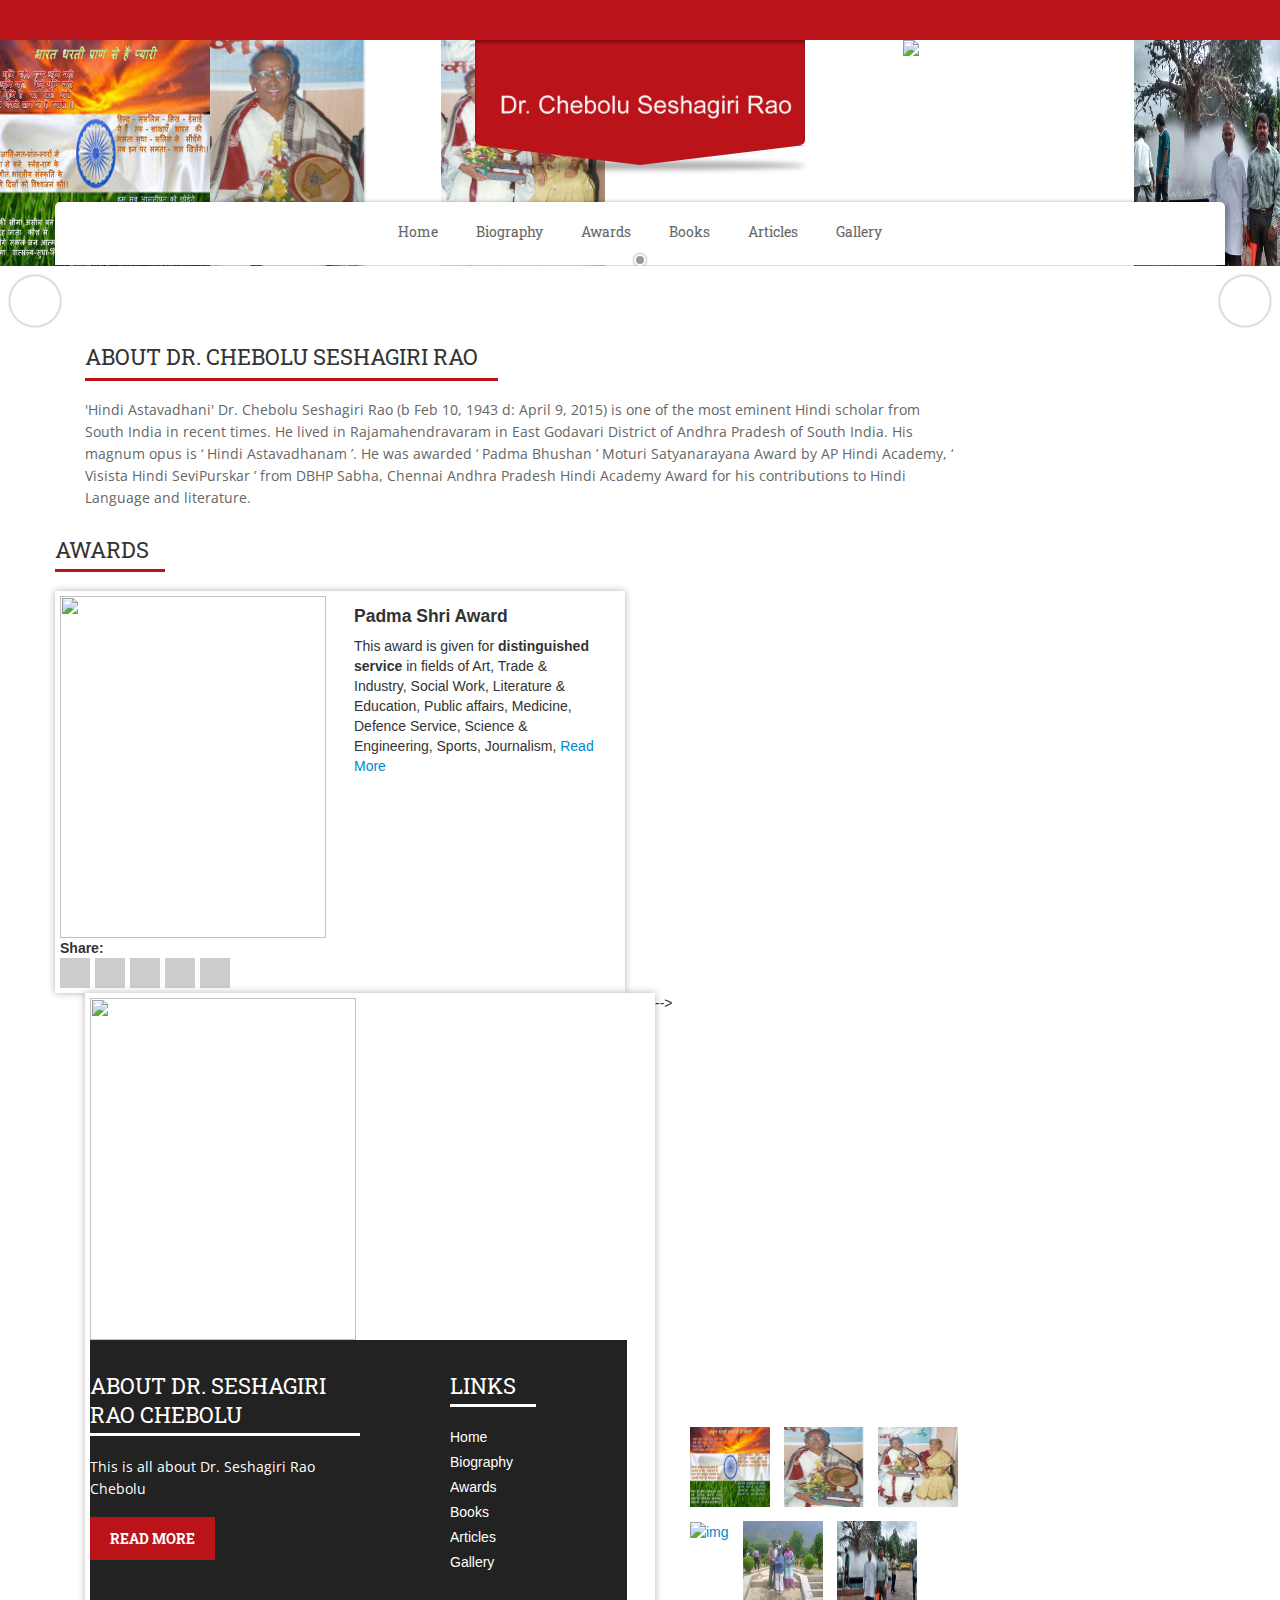
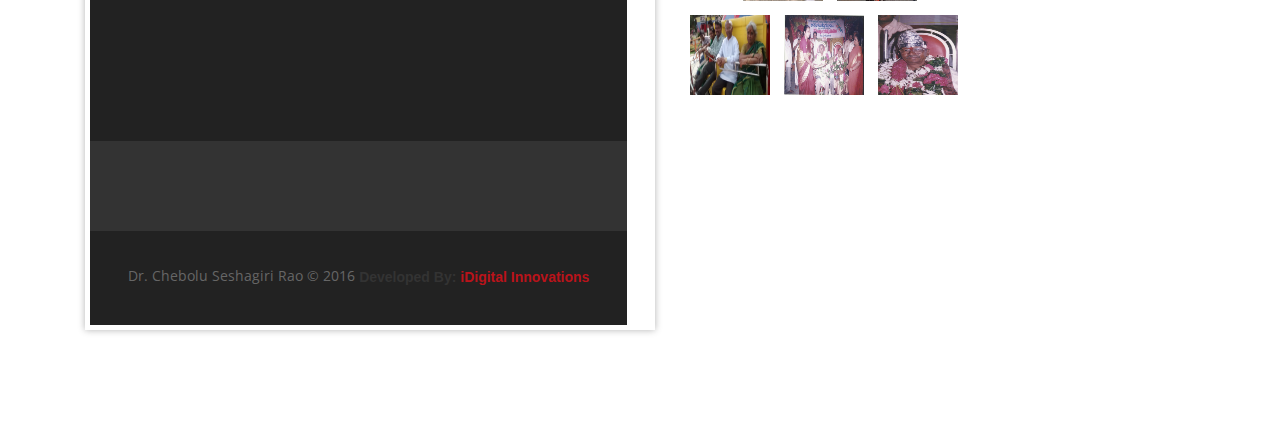
==== index.html @ 88af34d9 "Update index.html" ====
<!DOCTYPE HTML>
<html>
<head>
<meta charset="utf-8">
<title>Biography</title>
<meta name="viewport" content="width=device-width, initial-scale=1.0">

<!--Custom Css-->
<link href="./css/custom.css" rel="stylesheet" type="text/css">
<!--Bootstrap Css-->
<link href="./css/bootstrap.css" rel="stylesheet" type="text/css">
<!--Bootstrap Responsive Css-->
<link href="./css/bootstrap-responsive.css" rel="stylesheet" type="text/css">
<!--Color Css-->
<link href="./css/color.css" rel="stylesheet" type="text/css">
<!--Font Awesome Css-->
<link href="./css/font-awesome.min.css" rel="stylesheet" type="text/css">
<!--Fevicon-->
<link rel="icon" href="./images/favico.ico" type="image/x-icon">

<!--Google Fonts-->
<link href='http://fonts.googleapis.com/css?family=Roboto+Slab:300,400,700' rel='stylesheet' type='text/css'>
<link href='http://fonts.googleapis.com/css?family=Open+Sans' rel='stylesheet' type='text/css'>

<!--Bxslider Css-->
<link href="./css/jquery.bxslider.css" rel="stylesheet" type="text/css">
<!--Pretty Photo Css-->
<link rel="stylesheet" href="./css/prettyPhoto.css" type="text/css" media="screen"/>
<!--Html 5 Js-->
<script src="./js/html5.js" type="text/javascript"></script>


<!-- Color Css Files Start -->
<link rel="stylesheet" type="text/css" href="/css/color-red.css" title="styles1" media="screen" />
<link rel="alternate stylesheet"
 type="/text/css" href="./css/color-red.css" title="styles1" media="screen" />
<link rel="alternate stylesheet" type="text/css" href="./css/color-skyblue.css" title="styles2" media="screen" />
<link rel="alternate stylesheet" type="text/css" href="./css/color-orange.css" title="styles3" media="screen" />
<link rel="alternate stylesheet" type="text/css" href="./css/color-green.css" title="styles4" media="screen" />
<link rel="alternate stylesheet" type="text/css" href="./css/color-blue.css" title="styles5" media="screen" />
<link rel="alternate stylesheet" type="text/css" href="./css/color-brown.css" title="styles5" media="screen" />

<!--<link rel="alternate stylesheet" type="text/css" href=/css/color-brown.css" title="styles6" media="screen" />-->
<!-- Color Css Files End -->

<!---------top images scroller css start------------->
<script type="text/javascript" src="./scroller/jquery.js">
</script>
<script type="text/javascript" src="./scroller/jquery.simplyscroll.js"></script>

<link rel="stylesheet" href="./scroller/jquery.simplyscroll.css" media="all" type="text/css">

<script type="text/javascript">
(function($) {
	$(function() {
		$("#scroller").simplyScroll({
			pauseOnTouch: true,
			pauseOnHover: false
		});
	});
})(jQuery);
</script>
<!---------top images scroller css start------------->





</head>

<div id="wrapper"> 
  <!--Headre Start-->
  <header id="header"> 
    <!--Head Topbar Start-->
    <div class="head-topbar">
      <div class="container">
        <div class="row-fluid">
          <div class="left">
        
          </div>
          <ul class="header-social">
            <li><a target="_blank" href="https://www.facebook.com/HindiAstavadhanam/"><i class="fa fa-facebook-square"></i></a></li>
          </ul>
        </div>
      </div>
    </div>
    <!--Head Topbar End--> 
    <!--Menu Row Start-->
    <div class="menu-row">
    <div style="position:absolute;" class="row-fluid">
      
      <ul id="scroller">
          <li><img src="./topscroll/m_image1.jpg"></li>
        <li><img src="./topscroll/m_image2.jpg"></li>
        <li><img src="./topscroll/m_image3.jpg"></li>
        <li><img src="./topscroll/m_image4.jpg"></li>
        <li><img src="./topscroll/m_image5.jpg"></li>
        <li><img src="./topscroll/m_image6.jpg"></li>
        <li><img src="./topscroll/m_image7.jpg"></li>
        <li><img src="./topscroll/m_image8.jpg"></li>
        <li><img src="./topscroll/m_image9.jpg"></li>
        <li><img src="./topscroll/m_image10.jpg"></li>
        <li><img src="./topscroll/m_image11.jpg"></li>
        <li><img src="./topscroll/m_image12.jpg"></li>
        <li><img src="./topscroll/m_image13.jpg"></li>
        <li><img src="./topscroll/m_image14.jpg"></li>
        <li><img src="./topscroll/m_image15.jpg"></li>
        
</ul>
      
      
      </div>

      <div class="container">
        <div class="row-fluid"> <strong class="logo"><a href="#"><img src="./images/logo.png" alt="img"></a></strong> </div>
      </div>
      <!--Navigation Area	Start-->
      <section class="navigation-area">
        <div class="container">
          <div class="row-fluid"> <a href="donation.html" class="btn-donate"><i class="fa fa-mone"></i></a> 
            <!--Navbar Start-->
            <div class="navbar margin-none">
              <div class="container">
                <button data-target=".nav-collapse" data-toggle="collapse" class="btn btn-navbar" type="button"> <span class="icon-bar"></span> <span class="icon-bar"></span> <span class="icon-bar"></span> </button>
                <div class="nav-collapse collapse">
                  <div id="navbar">
                    <ul id="nav">
                      <li><a href="index.html">Home</a></li>
                      <li class=""><a href="biography.html">Biography</a></li>
                      <li class=""><a href="awards.html">Awards </a></li>
                      <li class=""><a href="books.html">Books</a></li>
                      <li class=""><a href="articles.html">Articles</a></li>
                       <li class=""><a href="gallery.html">Gallery</a></li>
                    </ul>
                  </div>
                </div>
              </div>
         
            </div>
            <!--Navbar End--> 
          </div>
        </div>
      </section>
      <!--Navigation Area	End--> 
    </div>
    <!--Menu Row End--> 
  </header>
  <div id="main">
  <!--Headre End--><style>
.albumtile{
	bottom:0;
    color:#fff;
    font:400 18px/50px "Roboto Slab",serif;
    height:50px;
    left:0;
   }
 .albumtile a{color:#fff;}
  .albumtile a:hover{color:#fff; text-decoration:none; display:block;}
.albumname{
	width:100%;
	text-align:center;
	background-color:rgba(0, 0, 0, 0.5);
	}

</style>
   <!--Banner Start-->
    <div id="banner">
    
      <ul id="home-banner">
              <li> <img src="./banners/bannner.jpg" alt="img">
			<div class="holder">
			</div>
      </ul>
    </div>
    <!--Banner End--> 
    <!--Widget Box Start-->
     <section class="widget-box">
  
  <section>
     <div class="container">
	 <div class="span9">
        <div class="about-me-text">
          <h3>About Dr. Chebolu Seshagiri Rao</h3>
          <p>
		  
		  'Hindi Astavadhani' Dr. Chebolu Seshagiri Rao (b Feb 10, 1943  d: April 9, 2015) is one of the most eminent Hindi scholar from South India in recent times. He lived in Rajamahendravaram in East Godavari District of Andhra Pradesh of South India. His magnum opus is ‘ Hindi Astavadhanam ’. He was awarded ‘ Padma Bhushan ’ Moturi Satyanarayana Award by AP Hindi Academy, ‘ Visista Hindi SeviPurskar ’ from DBHP Sabha, Chennai Andhra Pradesh Hindi Academy Award for his contributions to Hindi Language and literature.
	  </p>
	
         
      </div>
	 
	 </div>
	</section> 
    <!--Blog Post Section Start-->
    <section class="blog-post">
      <h3>Awards</h3>
      <div class="container">
        <div class="row-fluid">
                 <div class="span6">
            <div class="blog-post-box">
              <div class="frame-area">
                <div class="frame">
                                <img   style="width:266px;height:342px;"src="./images/663a6dcee5b9f8cc2557e1fb2b263b3c.jpg">
                                </div>
                
              </div>

              <!--<div class="text"> <!--<strong class="title"><i class="fa fa-tags"></i>Politics, Business, Elections, Donations</strong>-->
                <h4>Padma Shri Award</h4>
                <p>This award is given for&nbsp;<strong>distinguished service</strong>&nbsp;in fields of Art, Trade &amp; Industry, Social Work, Literature &amp; Education, Public affairs, Medicine, Defence Service, Science &amp; Engineering, Sports, Journalism,                <a class="readmore" href="http://drcnarayanareddy.com/awards/awards_details/Padma_Shri_Award">Read More</a>
                <div class="about-me-socila"> <strong class="title1">Share:</strong><br />
                  <ul>
                         <li><a target="_blank" href="https://www.facebook.com/dialog/feed?app_id=843609975670815&display=popup&caption=Padma Shri Award&picture=http://drcnarayanareddy.com/public/awards/663a6dcee5b9f8cc2557e1fb2b263b3c.jpg  &link=http://drcnarayanareddy.com/awards/awards_details/Padma_Shri_Award  &redirect_uri=http://drcnarayanareddy.com/"><i class="fa fa-facebook"></i></a></li>
                      <li><a target="_blank" href="http://twitter.com/share?text=Hi!+Look+At+This&url=http://drcnarayanareddy.com/awards/award_details/Padma_Shri_Award"><i class="fa fa-twitter"></i></a></li>
                         <li><a target="_blank" href="https://www.linkedin.com/shareArticle?mini=true&url=http://drcnarayanareddy.com/awards/award_details/Padma_Shri_Award&title=Padma Shri Award&summary=&source=Dr.C. Narayana Reddy - Cinare"><i class="fa fa-linkedin"></i></a></li>
                      <li><a target="_blank" href="https://plus.google.com/share?url=http://drcnarayanareddy.com/awards/awards_details/Padma_Shri_Award"><i class="fa fa-google-plus"></i></a></li>
                      <li><a target="_blank" href="#"><i class="fa fa-instagram"></i></a></li>
                      
                      </ul>
                </div>
              </div>
            </div>
          </div>-->
                     <div class="span6">
            <div class="blog-post-box">
              <div class="frame-area">
                <div class="frame">
                                <img   style="width:266px;height:342px;"src="./images/7dc0e15244b5104d8d90e55e8a30a41a.jpg">
                                </div>
                
              </div>

              <!--<div class="text"> <!--<strong class="title"><i class="fa fa-tags"></i>Politics, Business, Elections, Donations</strong>-->
               <!-- <h4>Kala Prapoorna award</h4>
                <p>Andhra University honored him with Kala Prapoorna in 1978. The Government of India honoured him with the Padma Shri in 1977 and the second highest civilian award, the Padma Bhushan in 1992.</p>                <a class="readmore" href="http://drcnarayanareddy.com/awards/awards_details/Kala_Prapoorna_award">Read More</a>
                <div class="about-me-socila"> <strong class="title1">Share:</strong><br />
                  <ul>
                         <li><a target="_blank" href="https://www.facebook.com/dialog/feed?app_id=843609975670815&display=popup&caption=Kala Prapoorna award&picture=http://drcnarayanareddy.com/public/awards/7dc0e15244b5104d8d90e55e8a30a41a.jpg  &link=http://drcnarayanareddy.com/awards/awards_details/Kala_Prapoorna_award  &redirect_uri=http://drcnarayanareddy.com/"><i class="fa fa-facebook"></i></a></li>
                      <li><a target="_blank" href="http://twitter.com/share?text=Hi!+Look+At+This&url=http://drcnarayanareddy.com/awards/award_details/Kala_Prapoorna_award"><i class="fa fa-twitter"></i></a></li>
                         <li><a target="_blank" href="https://www.linkedin.com/shareArticle?mini=true&url=http://drcnarayanareddy.com/awards/award_details/Kala_Prapoorna_award&title=Kala Prapoorna award&summary=&source=Dr.C. Narayana Reddy - Cinare"><i class="fa fa-linkedin"></i></a></li>
                      <li><a target="_blank" href="https://plus.google.com/share?url=http://drcnarayanareddy.com/awards/awards_details/Kala_Prapoorna_award"><i class="fa fa-google-plus"></i></a></li>
                      <li><a target="_blank" href="#"><i class="fa fa-instagram"></i></a></li>
                      
                      </ul>
                </div>
              </div>
            </div>
          </div>
                      </div>
         </div>
    </section>
    <!--Blog Post Section End-->
    
    
   
	<!--Footer Top Start-->
      <div class="footer-top">
        <div class="container">
          <div class="row-fluid">
            <div class="span3">
              <div class="box-1">
                <h4>About Dr. Seshagiri Rao Chebolu</h4>
				<p>
				This is all about Dr. Seshagiri Rao Chebolu
				</p>
                <a class="btn-readmore" href="biography.html">Read More</a> </div>
            </div>
            <div class="span3">
              <div class="box-2" style="padding-left:60px;">
                <h4>links</h4>
                <ul>
               
                 <li class=""><a href="#" class="home">Home</a></li>
                      <li class=""><a href="biography.html" class="home">Biography</a></li>
                      <li class=""><a href="awards.html" class="home">Awards </a></li>
                      <li class=""><a href="books.html" class="home">Books</a></li>
                      <li class=""><a href="articles.html" class="home">Articles</a></li>
                       <li class=""><a href="gallery.html" class="home">Gallery</a></li>
                </ul>
              </div>
            </div>
            
            <div class="span3">
              <div class="box-1">
                <h4>Gallery Photos</h4>
                <div class="flicker">
                  <ul>
                                   <li><a href="#"><img style="width:80px;height:80px;" alt="img" src="./topscroll/m_image1.jpg"></a></li>
                                        <li><a href="#"><img style="width:80px;height:80px;" alt="img" src="./topscroll/m_image2.jpg"></a></li>
                                        <li><a href="#"><img style="width:80px;height:80px;" alt="img" src="./topscroll/m_image3.jpg"></a></li>
                                        <li><a href="#"><img style="width:80px;height:80px;" alt="img" src="./topscroll/m_image4.jpg"></a></li>
                                        <li><a href="#"><img style="width:80px;height:80px;" alt="img" src="./topscroll/m_image5.JPG"></a></li>
                                        <li><a href="#"><img style="width:80px;height:80px;" alt="img" src="./topscroll/m_image6.jpg"></a></li>
                                        <li><a href="#"><img style="width:80px;height:80px;" alt="img" src="./topscroll/m_image7.jpg"></a></li>
                                        <li><a href="#"><img style="width:80px;height:80px;" alt="img" src="./topscroll/m_image8.jpg"></a></li>
                                        <li><a href="#"><img style="width:80px;height:80px;" alt="img" src="./topscroll/m_image9.jpg"></a></li>
                                          </ul>
                </div>
              </div>
            </div>
            
          </div>
        </div>
      </div>
      <!--Footer Top End--> 
      <!--Footer Social Start-->
      <div class="footer-social">
        <div class="container">
          <div> <strong class="footer-logo"><a href="/">POLITICIZE</a></strong>
            <div class="footer-social-box">
              <ul>
                <li><a target="_blank" href="https://www.facebook.com/HindiAstavadhanam/"><i class="fa fa-facebook-square"></i></a></li>
               </ul>
            </div>
         </div>
        </div>
      </div>
      <!--Footer Social End--> 
      <!--Footer Copyright Start-->
      <div class="footer-copyright">
      
      <div class="wecopy">
      
      <strong class="copy">Dr. Chebolu Seshagiri Rao &copy; 2016 </strong>
        </div>
        
           <div class="wedesign">
        
            <strong class="copy2">Developed By: <a target="_blank" class="web" href="http://idigitalinnovaitons.com">iDigital Innovations</a></strong>
      </div>
      
      </div>
      

      
      
      
      <!--Footer Copyright End--> 
    </section>

<script src="./js/jquery.js" type="text/javascript"></script> 
<!--Bootstrap Js--> 
<script src="./js/bootstrap.js" type="text/javascript"></script> 
<!--Upcoming News Times Js--> 
<script src="./js/jquery.plugin.js"></script> 
<!--Upcoming News Times Js--> 
<script src="./js/jquery.countdown.js"></script> 
<!--Bxslider Js--> 
<script src="./js/jquery.bxslider.min.js"></script> 
<!--Filterable JS--> 
<script type="text/javascript" src="./js/jquery-filterable.js"></script> 
<!--Flex Timeline JS--> 
<script type="text/javascript" src="./js/jquery.flexisel.js"></script> 
<!--Pretty Photo Js--> 
<script src="./js/jquery.prettyPhoto.js" type="text/javascript" charset="utf-8"></script> 
<!-- Style Switcher --> 
<script type="text/javascript" src="./js/styleswitch.js"></script> 
<script type="text/javascript" src="./js/jquery.tabSlideOut.v1.3.js"></script> 
<!--Costom Js--> 
<script src="./js/custom.js" type="text/javascript"></script>
<script src="http://maps.google.com/maps/api/js?sensor=false"></script>

</body>
</html>
---- css/custom.css ----
﻿/** Table of Content 
- 	Header						Line	56		-		124	
-	Header 2					Line	125		-		154
-	Header 3					Line	155		-		212
-	Header 4					Line	213		-		417
-	Header 5					Line	472		-		520
-	Head Topbar					Line	63		-		124
-	Menu Row					Line	521		-		564
-	Navigation Area				Line	565		-		643
-	Navbar						Line	644		-		787
-	Footer						Line	2345	-		2611
-	Footer Top					Line	2350	-		2487
-	Footer Social				Line	2488	-		2587
-	Footer Copyright			Line	2588	-		2610
-	Banner Start				Line	792		-		961
-	Widget Box					Line	962		-		1050
-	Latest News Box				Line	1051	-		1176
-	Upcoming Events				Line	1177	-		1437
-	Our Project Css				Line	1439	-		1630
-	Twitter Area				Line	2133	-		2343
-	Project Timeline			Line	1631	-		1943
-	Blog Post Section			Line	1945	-		2131
-	Footer Menu					Line	2353	-		2585
-	Biography Page				Line	2613	-		3166
-	Welcome Text Box			Line	2633	-		2654
-	About Me Section			Line	2656	-		2743
-	About Me Text Box			Line	2745	-		2784
-	My Team Member Section		Line	2786	-		2925
-	Our Some Facts Section		Line	2927	-		2982
-	Our Detail Section			Line	2984	-		3164
-	Our Detail Box				Line	2990	-		3162
-	Blog Page					Line	3168	-		3477
-	Sidebar						Line	3478	-		3777
-	Sidebar Recent Post Box		Line	3567	-		3639
-	Sidebar Upcoming Events Box Line	3640	-		3698
-	Archives Box				Line	3699	-		3739
-	Tags Cloud					Line	3740	-		3766
-	Contact Page				Line	3990	-		4104
-	Gallery Two Column			Line	4252	-		4319
-	Gallery Masonry				Line	4321	-		4377
-	Timeline Project Details	Line	4379	-		4586
-	Event Detail Page			Line	4588	-		4776
-	Event Page					Line	4877	-		5058
-	Project Details Page		Line	5060	-		5256
-	News Page					Line	5257	-		5379
-	Event Listing				Line	5380	-		5388

End of Table of Content Line 000 **/

.bottompadding{
margin-bottom:25px;
}
body {
	margin:0;
	padding:0;
}
#wrapper {
	width:100%;
}
#header {
	float:left;
	width:100%;
	background:url(../images/header-bg.jpg) no-repeat center center/cover;
	height:266px;
	position:relative;
}
/*Head Topbar Start*/
.head-topbar {
	float:left;
	width:100%;
	padding:10px 0;
}
.head-topbar .left {
	float:left;
	padding:3px 0 0 0;
}
.head-topbar .left ul {
	padding:0;
	margin:0;
	list-style:none;
}
.head-topbar .left ul li {
	float:left;
	padding:0 10px;
	border-left:1px solid #fff;
	line-height:12px;
}
.head-topbar .left ul li:first-child {
	border:0;
	padding:0 10px 0 0;
}
.head-topbar .left ul li strong.number {
	font:400 12px/12px 'Roboto Slab', serif;
	color:#fff;
}
.head-topbar .left ul li a {
	font:400 12px/12px 'Roboto Slab', serif;
	color:#fff;
	text-decoration:none;
}
.head-topbar .left ul li a:hover {
	color:#333;
}
.header-social {
	float:right;
	padding:0;
	margin:0;
	list-style:none;
}
.header-social li {
	float:left;
	padding:0 0 0 12px;
}
.header-social li:first-child {
	padding:0;
}
.header-social li a {
	text-decoration:none;
	color:#fff;
}
.header-social li a.fa {
	color:#fff;
	font-size:16px;
}
.header-social li a:hover {
	color:#333;
}
/*Head Topbar End*/
/*Header 2 Start*/
.header-2 {
	margin:0 0 16px 0 !important;
}
.navigation-area a.btn-donate-2 {
	background-color:#333;
	float:right;
	padding:13px 20px 14px 20px;
	font:400 16px 'Roboto Slab', serif;
	color:#fff;
	text-transform:uppercase;
	text-decoration:none;
	margin:-43px 0 2px 0;
}
.navigation-area a.btn-donate-2 .fa-money {
	font-size:36px;
	color:#fff;
	display:block;
	text-align:center;
	padding:0;
}
.map-footer {
	float:left;
	width:100%;
}
.map_canvas-01 {
	height:250px;
	width:100%;
}
/*Header 2 End*/
/*Header 3 Start*/
strong.logo-3 {
	margin:40px 0 0 0;
	display:block;
	position:relative;
}
strong.logo-3 a {
	display:block;
	height:100%;
}
.height {
	height:206px !important;
}
.nav-margin {
	margin-top:-22px;
}
.bookk{
	margin-left:55px;
	}
.footer-menu {
	position:absolute;
	padding:0;
	margin:20px 0 0 0;
	list-style:none;
	left:416px;
}
.footer-menu li {
	float:left;
	padding:0 18px 0 18px;
	line-height:14px;
	border-left:1px solid #999;
}
.footer-menu li:first-child {
	border:0;
}
.footer-menu li a {
	font:400 14px/14px 'Roboto Slab', serif;
	color:#999;
	text-decoration:none;
}
.footer-menu2 {
	float:right;
	padding:0;
	margin:20px 0 0 0;
	list-style:none;
}
.footer-menu2 li {
	float:left;
	padding:0 18px 0 18px;
	line-height:14px;
	border-left:1px solid #999;
}
.footer-menu2 li:first-child {
	border:0;
}
.footer-menu2 li a {
	font:400 14px/14px 'Roboto Slab', serif;
	color:#999;
	text-decoration:none;
}
/*Header 3 End*/
/*Header 4 Start*/
strong.logo-4 {
	margin:30px 48px 0 30px;
	float:left;
	position:relative;
}
strong.logo-4 a {
	display:block;
	height:100%;
	text-decoration:none;
}
#nav-outer {
	margin:40px 0 0 0;
	width:100%;
	float:left;
	background-color:#fff;
	border-radius:5px 5px 0 0;
	-moz-border-radius:5px 5px 0 0;
	-webkit-border-radius:5px 5px 0 0;
	box-shadow:0 0 4px rgba(0,0,0,0.3);
}
.nav-holder {
	float:left;
	padding:25px 0 0 0;
}
#nav-2 {
	float:left;
	padding:0;
	margin:0;
	list-style:none;
	text-align:center;
}
#nav-2 li {
	display:inline-block;
	position:relative;
	background:url(../images/splitter.gif) no-repeat left 21px;
	padding:0 0 6px 0;
}
#nav-2 li:first-child {
	background:none;
}
#nav-2 li a {
	font:400 14px/14px 'Roboto Slab', serif;
	color:#333;
	text-decoration:none;
	padding:20px 17px;
	display:block;
	position:relative;
	z-index:20;
}
#nav-2 li.active > a {
	font-weight:700;
	position:relative;
}
#nav-2 li:hover > a {
	font-weight:700;
}
#nav-2 li ul li a:hover, #nav li ul li:hover > a {
	text-decoration:none;
	border:0;
	color:#333;
	font-weight:400;
}
#nav-2 li ul {
	position:absolute;
	left:0;
	top:60px;
	border-radius:5px;
	width:220px;
	background:#fff;
	padding:0;
	display:none;
	list-style:none;
	z-index:10;
	margin:0;
	box-shadow:0 0 3px 0 rgba(0,0,0,0.2);
}
#nav-2 li:hover > ul {
	display:block;
}
#nav-2 li ul li > ul {
	position:absolute;
	left:100%;
	top:0;
	width:134px;
	padding:0;
}
#nav-2 li ul li {
	float:none;
	display:block;
	width:auto;
	background:none;
	padding:0;
	border-top:1px solid #ccc;
}
#nav-2 li ul:before {
	content:'';
	position:absolute;
	left:27px;
	top:-6px;
	width: 0px;
	height: 0px;
	border-style: solid;
	border-width: 0 5.5px 6px 5.5px;
	border-color: transparent transparent #fff transparent;
}
#nav-2 li ul li:first-child {
	border:0;
}
#nav-2 li ul li a {
	background:none;
	font:400 14px 'Roboto Slab', serif;
	color:#666;
	text-align:left;
	padding:20px 0 17px 20px;
	display:block;
}
.navigation-area a.btn-donate3 {
	float:right;
	padding:27px 12px 28px 12px;
	font:400 16px 'Roboto Slab', serif;
	color:#fff;
	text-align:center;
	text-transform:uppercase;
	text-decoration:none;
	margin:0;
	border-radius:0 5px 0 0;
}
.navigation-area a.btn-donate3 .fa-money {
	font-size:24px;
	color:#fff;
	display:block;
	text-align:center;
	padding:0 0 5px 0;
}
.height-2 {
	height:183px !important;
}
.head-topbar a.search {
	width:30px;
	height:30px;
	float:right;
	text-decoration:none;
	font-size:12px;
	line-height:30px;
	color:#fff;
	text-align:center;
	outline:none;
	margin:0 0 0 10px;
	position:relative;
}
.head-topbar a.search .fa {
	position:relative;
}
.head-topbar a.search:before {
	bottom: 0;
	content: "";
	height: 100%;
	left: 0;
	opacity: 0.3;
	position: absolute;
	width: 100%;
}
.search-box {
	width:265px;
	height:50px;
	background-color:#e1e1e1;
	box-shadow:0 0 5px rgba(0,0,0,0.5);
	-moz-box-shadow:0 0 5px rgba(0,0,0,0.5);
	-webkit-box-shadow:0 0 5px rgba(0,0,0,0.5);
	position:absolute;
	right:17px;
	top:-300px;
	z-index:99;
	padding:7px;
	-webkit-box-sizing: border-box; /* Safari/Chrome, other WebKit */
	-moz-box-sizing: border-box;    /* Firefox, other Gecko */
	box-sizing: border-box;         /* Opera/IE 8+ */
}
.top-search-input {
	float:left;
	width:100%;
	height:34px !important;
	border:1px solid #f8f8f8 !important;
	background-color:#fff !important;
	-webkit-box-sizing: border-box; /* Safari/Chrome, other WebKit */
	-moz-box-sizing: border-box;    /* Firefox, other Gecko */
	box-sizing: border-box;         /* Opera/IE 8+ */
	padding:0 9px !important;
	margin:0 !important;
	border-radius:0 !important;
	font:300 12px 'Roboto Slab', serif !important;
	color:#999 !important;
}
.top-search-btn {
	position:absolute;
	right:19px;
	top:19px;
	background:none;
	border:0;
	padding:0;
	margin:0;
	font-size:12px;
	line-height:12px;
	color:#999;
}
.left-top-padding {
	padding:6px 0 0 0 !important;
}
.head-4-search {
	position:relative;
}
.header-4-address {
	float:left;
	margin:34px 0 0 0;
	width:100%;
}
.header-4-address strong.info {
	font:400 14px/14px 'Open Sans', sans-serif;
	display:block;
	color:#fff;
	padding:0 0 8px 0;
}
.header-4-address strong.info .fa {
	font-size:14px;
	color:#fff;
	padding:0 22px 0 0;
}
.header-4-address a.email {
	font:400 14px/14px 'Open Sans', sans-serif;
	color:#fff;
	text-decoration:none;
	display:block;
	padding:0 0 8px 0;
}
.header-4-address a.email .fa {
	font-size:14px;
	color:#fff;
	padding:0 22px 0 0;
}
.header-4-address a.email:hover {
	color:#999;
}
strong.copy {
	font:400 14px/14px 'Open Sans', sans-serif;
	color:#999;
	padding:22px 0 0 0;
	float:left;
}
strong.copy a.web {
	color:#999;
	text-decoration:none;
}
strong.copy a.web:hover {
	text-decoration:underline;
}
.head-4-space {
}
/*Header 4 End*/
/*Header 5 Start*/
strong.logo-5 {
	margin:70px 0 0 0;
	float:left;
	position:relative;
}
strong.logo-5 a {
	display:block;
	height:100%;
	text-decoration:none;
}
.head-5-social {
	float:left;
	padding:0;
	margin:68px 0 0 0;
	list-style:none;
	float:right;
	width:125px;
}
.head-5-social li {
	float:left;
	padding:0 13px 10px 0;
}
.head-5-social li a {
	font-size:20px;
	color:#999;
	text-decoration:none;
}
.head-5-social li a:hover {
	color:#000;
}
a.btn-donate5 {
	float:right;
	padding:22px 18px;
	font:400 16px 'Roboto Slab', serif;
	color:#fff;
	text-transform:uppercase;
	text-decoration:none;
	margin:60px 0 17px 0;
	text-decoration:none;
}
a.btn-donate5:hover {
	color:#fff;
	text-decoration:none;
}
.header-5-height {
	height:204px !important;
}
/*Header 5 End*/
/*Menu Row Start*/
.menu-row {
	float:left;
	width:100%;
}
strong.logo {
	max-width:330px;
	height:105px;
	margin:0 auto 14px;
	display:block;
	border-radius:0 0 5px 5px;
	-webkit-box-shadow:inset 0 3px 3px 0 rgba(0,0,0,0.3);
	box-shadow:inset 0 3px 3px 0 rgba(0,0,0,0.3);
	position:relative;
}
strong.logo a {
	display:block;
	height:100%;
	text-decoration:none;
}
strong.logo:before {
	position:absolute;
	left:0;
	bottom:-20px;
	content:'';
	width: 0px;
	height: 0px;
	border-style: solid;
	border-width: 20px 165px 0 165px;
	border-color:  transparent transparent transparent;
	z-index:9;
}
strong.logo:after {
	background: none repeat scroll 0 0 transparent;
	border-radius: 100%;
	bottom: -9px;
	box-shadow: 0 16px 5px rgba(0, 0, 0, 0.3);
	content: "";
	height: 9px;
	left: 0;
	position: absolute;
	width: 330px;
}
/*Menu Row End*/
/*Navigation Area Start*/
.navigation-area {
	float:left;
	width:100%;
}
.navigation-area a.btn-donate {
	background-color:none;
	float:right;
	padding:11px 18px 9px 20px;
	font:400 16px 'Roboto Slab', serif;
	color:#fff;
	text-transform:uppercase;
	text-decoration:none;
	margin:0 0 2px 0;
}
.navigation-area a.btn-donate .fa-money {
	font-size:19px;
	color:#fff;
	float:left;
	padding:0 10px 0 0;
}
.navigation-area a.search {
	width:30px;
	height:30px;
	background-color:#ccc;
	position:absolute;
	top:17px;
	right:17px;
	text-decoration:none;
	font-size:12px;
	line-height:30px;
	color:#fff;
	text-align:center;
	outline:none;
}
.search-box {
	width:265px;
	height:50px;
	background-color:#e1e1e1;
	box-shadow:0 0 5px rgba(0,0,0,0.5);
	-moz-box-shadow:0 0 5px rgba(0,0,0,0.5);
	-webkit-box-shadow:0 0 5px rgba(0,0,0,0.5);
	position:absolute;
	right:17px;
	top:-300px;
	z-index:99;
	padding:7px;
	-webkit-box-sizing: border-box; /* Safari/Chrome, other WebKit */
	-moz-box-sizing: border-box;    /* Firefox, other Gecko */
	box-sizing: border-box;         /* Opera/IE 8+ */
}
.top-search-input {
	float:left;
	width:100%;
	height:34px !important;
	border:1px solid #f8f8f8 !important;
	background-color:#fff !important;
	-webkit-box-sizing: border-box; /* Safari/Chrome, other WebKit */
	-moz-box-sizing: border-box;    /* Firefox, other Gecko */
	box-sizing: border-box;         /* Opera/IE 8+ */
	padding:0 9px !important;
	margin:0 !important;
	border-radius:0 !important;
	font:300 12px 'Roboto Slab', serif !important;
	color:#999 !important;
}
.top-search-btn {
	position:absolute;
	right:19px;
	top:19px;
	background:none;
	border:0;
	padding:0;
	margin:0;
	font-size:12px;
	line-height:12px;
	color:#999;
}
/*Navigation Area End*/
/*Navbar Start*/
#navbar {
	margin:0 auto;
	clear:both;
	width:100%;
	display:block;
	background-color:#fff;
	height:63px;
	border-radius:5px 5px 0 0;
	-moz-border-radius:5px 5px 0 0;
	-webkit-border-radius:5px 5px 0 0;
	box-shadow:0 0 4px rgba(0,0,0,0.3);
}
#nav {
	width:100%;
	padding:0;
	margin:0 auto;
	list-style:none;
	text-align:center;
}
#nav li {
	display:inline-block;
	position:relative;
	background:url(../images/splitter.gif) no-repeat 0 25px;
	padding:0 0 6px 0;
}
#nav li:first-child {
	background:none;
}
#nav li a {
	font:400 14px/14px 'Roboto Slab', serif;
	color:#666;
	text-decoration:none;
	padding:20px 17px;
	display:block;
	position:relative;
	z-index:20;
	border-top:3px solid rgba(0,0,0,0);
}
#nav li.active > a {
	border-top:3px solid;
	font-weight:400;
	position:relative;
	color:#333;
}
#nav li.active > a:before {
	content:'';
	position:absolute;
	left:0;
	right:0;
	margin:auto;
	bottom:50px;
	width: 0px;
	height: 0px;
	border-style: solid;
	border-width: 4px 4.5px 0 4.5px;
	border-color:  transparent transparent transparent;
}
#nav li:hover > a {
	border-top:3px solid;
	font-weight:400;
	color:#333;
}
#nav li:hover > a:before {
	content:'';
	position:absolute;
	left:0;
	right:0;
	margin:auto;
	bottom:50px;
	width: 0px;
	height: 0px;
	border-style: solid;
	border-width: 4px 4.5px 0 4.5px;
	border-color: transparent transparent transparent;
}
#nav li ul li:hover > a:before {
	content:'';
	position:absolute;
	left:0;
	right:0;
	border:0;
}
#nav li ul li a:hover, #nav li ul li:hover > a {
	text-decoration:none;
	border-top:3px solid rgba(0,0,0,0);
	color:#333;
	font-weight:400;
}
#nav li ul {
	position:absolute;
	left:0;
	top:60px;
	border-radius:5px;
	width:220px;
	background:#fff;
	padding:0;
	display:none;
	list-style:none;
	z-index:999;
	margin:0;
	box-shadow:0 0 3px 0 rgba(0,0,0,0.2);
}
#nav li ul:before {
	content:'';
	position:absolute;
	left:27px;
	top:-6px;
	width: 0px;
	height: 0px;
	border-style: solid;
	border-width: 0 5.5px 6px 5.5px;
	border-color: transparent transparent #fff transparent;
}
#nav li:hover > ul {
	display:block;
}
#nav li ul li > ul {
	position:absolute;
	left:100%;
	top:0;
	width:134px;
	padding:0;
}
#nav li ul li {
	float:none;
	display:block;
	width:auto;
	background:none;
	padding:0;
	border-top:1px solid #ccc;
}
#nav li ul li:first-child {
	border:0;
}
#nav li ul li a {
	background:none;
	font:400 14px 'Roboto Slab', serif;
	color:#666;
	text-align:left;
	padding:15px 0 13px 20px;
	display:block;
}
/*Navbar End*/
#main {
	float:left;
	width:100%;
}
/*Banner Start*/
#banner {
	float:left;
	width:100%;
	margin:0;
	position:relative;
}
#banner:before {
	content:'';
	position:absolute;
	left:0;
	top:0;
	box-shadow:0 7px 7px 0 rgba(0, 0, 0, 0.2) inset;
	width:100%;
	height:17px;
	z-index:9;
}
#banner img {
	display:block;
	width:100%;
}
#banner .holder {
	position:relative;
	width:1170px;
	margin:auto;
	position:absolute;
	left:0;
	right:0;
	top:148px;
}
#banner .caption {
	float:left;
	width:100%;
}
#banner .caption h1 {
	margin:0;
	display:table;
	font:400 26px/48px 'Roboto Slab', serif;
	background-color:#fff;
	padding:3px 11px 0 20px;
	box-shadow:3px 3px 2px 0 rgba(0,0,0,0.2);
	-moz-box-shadow:3px 3px 2px 0 rgba(0,0,0,0.2);
	-webkit-box-shadow:3px 3px 2px 0 rgba(0,0,0,0.2);
}
#banner .caption h2 {
	margin:0 0 10px 0;
	display:table;
	font:400 26px/48px 'Roboto Slab', serif;
	background-color:#fff;
	padding:0 18px;
	box-shadow:3px 3px 2px 0px rgba(0,0,0,0.2);
	-moz-box-shadow:3px 3px 2px 0px rgba(0,0,0,0.2);
	-webkit-box-shadow:3px 3px 2px 0px rgba(0,0,0,0.2);
}
#banner .caption strong.title {
	font:400 16px/16px 'Roboto Slab', serif;
	color:#333;
	padding:19px 20px;
	background-color:#fff;
	display:table;
	margin:0 0 9px 0;
	box-shadow:3px 3px 2px 0px rgba(0,0,0,0.2);
	-moz-box-shadow:3px 3px 2px 0px rgba(0,0,0,0.2);
	-webkit-box-shadow:3px 3px 2px 0px rgba(0,0,0,0.2);
}
#banner .caption a.view {
	font:700 16px/16px 'Roboto Slab', serif;
	color:#fff;
	text-transform:uppercase;
	float:left;
	padding:18px 22px;
	box-shadow:3px 3px 2px 0px rgba(0,0,0,0.2);
	-moz-box-shadow:3px 3px 2px 0px rgba(0,0,0,0.2);
	-webkit-box-shadow:3px 3px 2px 0px rgba(0,0,0,0.2);
	text-decoration:none;
}
#banner .caption a.view:hover {
	box-shadow:0 0 7px rgba(0,0,0,0.5);
	-moz-box-shadow:0 0 7px rgba(0,0,0,0.5);
	-webkit-box-shadow:0 0 7px rgba(0,0,0,0.5);
}
#banner .bx-wrapper {
	margin:0;
	float:left;
	width:100%;
}
#banner .bx-wrapper .bx-viewport {
	background:none;
	border:0;
	box-shadow:none;
	left:0;
}
#banner .bx-wrapper .bx-pager {
	padding:0;
}
#banner .bx-wrapper .bx-pager, .bx-wrapper .bx-controls-auto {
	bottom:10px;
}
#banner .bx-wrapper .bx-pager.bx-default-pager a {
	width:8px;
	height:8px;
	border-radius:8px;
	border:2px solid #fff;
	background-color:#999;
	box-shadow:0 0 3px rgba(0,0,0,0.5);
	-moz-box-shadow:0 0 3px rgba(0,0,0,0.5);
	-webkit-box-shadow:0 0 3px rgba(0,0,0,0.5);
}
#banner .bx-wrapper .bx-pager.bx-default-pager a:hover, .bx-wrapper .bx-pager.bx-default-pager a.active {
	/*background-color:#ba131a !important;*/
}
#banner .bx-wrapper .bx-controls-direction a {
	text-decoration:none;
	margin:0;
	font-size:0;
	text-indent:inherit;
}
#banner .bx-wrapper .bx-next {
	width:50px;
	height:50px;
	border-radius:50px;
	margin:0;
	background:#fff;
	box-shadow:0 0 3px rgba(0,0,0,0.5);
	-moz-box-shadow:0 0 3px rgba(0,0,0,0.5);
	-webkit-box-shadow:0 0 3px rgba(0,0,0,0.5);
}
#banner .bx-wrapper .bx-prev {
	width:50px;
	height:50px;
	border-radius:50px;
	margin:0;
	background:#fff;
	box-shadow:0 0 3px rgba(0,0,0,0.5);
	-moz-box-shadow:0 0 3px rgba(0,0,0,0.5);
	-webkit-box-shadow:0 0 3px rgba(0,0,0,0.5);
}
#banner .bx-wrapper .bx-next:before {
	content:"";
	display: block;
	font-family: FontAwesome;
	font-size: 40px;
	line-height: 50px;
	text-align: center;
	text-decoration: none;
	color:rgba(0,0,0,0.6);
}
#banner .bx-wrapper .bx-next:hover {
	background:rgba(255,255,255,0.5);
}
#banner .bx-wrapper .bx-next:hover:before {
	color:rgba(0,0,0,0.3);
}
#banner .bx-wrapper .bx-prev:before {
	content:"";
	display: block;
	font-family: FontAwesome;
	font-size: 40px;
	line-height: 50px;
	text-align: center;
	text-decoration: none;
	color:rgba(0,0,0,0.6);
}
#banner .bx-wrapper .bx-prev:hover {
	background:rgba(255,255,255,0.5);
}
#banner .bx-wrapper .bx-prev:hover:before {
	color:rgba(0,0,0,0.3);
}
/*Banner End*/
/*Widget Box Start*/
.widget-box {
	float:left;
	width:100%;
	margin:60px 0 52px 0;
}
.widget-box-inner {
	float:left;
	width:100%;
	padding:0 36px;
	-webkit-box-sizing: border-box; /* Safari/Chrome, other WebKit */
	-moz-box-sizing: border-box;    /* Firefox, other Gecko */
	box-sizing: border-box;         /* Opera/IE 8+ */
}
.round {
	width:148px;
	height:148px;
	margin:0 auto 27px;
	display:block;
	border:1px solid #ccc;
	border-radius:148px;
	position:relative;

}
.round:before {
	position:absolute;
	left:0;
	right:0;
	margin:auto;
	bottom:-8px;
	content:'';
	border-bottom:1px solid #ccc;
	border-right:1px solid #ccc;
	background-color:#fff;
	height:15px;
	width:15px;
	transform:rotate(45deg);
	-ms-transform:rotate(45deg); /* IE 9 */
	-webkit-transform:rotate(45deg); /* Opera, Chrome, and Safari */
}
.round a.inner {
	width:136px;
	height:136px;
	margin:6px auto 0;
	display:block;
	background-color:#f0f0f0;
	border-radius:136px;
	position:relative;
	text-decoration:none;
	float:none;
	color:#666;
}
.round a.inner:before {
	content:'';
	position:absolute;
	left:0;
	right:0;
	bottom:-11px;
	margin:auto;
	width: 0px;
	height: 0px;
	border-style: solid;
	border-width: 12px 12.5px 0 12.5px;
	border-color: #f0f0f0 transparent transparent transparent;
}
.round a.inner .fa {
	font-size:50px;
	display:block;
	line-height:136px;
	text-align:center;
}
.round2 {
	width:148px;
	height:148px;
	margin:0 auto 27px;
	display:block;
	border:1px solid #ccc;
	border-radius:148px;
	position:relative;

}
.round2:before {
	position:absolute;
	left:0;
	right:0;
	margin:auto;
	bottom:-8px;
	content:'';
	border-bottom:1px solid #ccc;
	border-right:1px solid #ccc;
	background-color:#fff;
	height:15px;
	width:15px;
	transform:rotate(45deg);
	-ms-transform:rotate(45deg); /* IE 9 */
	-webkit-transform:rotate(45deg); /* Opera, Chrome, and Safari */
}
.round2 a.inner {
	width:136px;
	height:136px;
	margin:6px auto 0;
	display:block;
	background-color:#f0f0f0;
	background-image:url(../images/aticle.png);
	background-repeat:no-repeat;
	background-position:center center;
	border-radius:136px;
	position:relative;
	text-decoration:none;
	float:none;
	color:#666;
	transition:all 0.5s;
}
.round2 a.inner:hover {
	width:136px;
	height:136px;
	margin:6px auto 0;
	display:block;
	background-color:#ba131a;
	background-image:url(../images/poem_hover.png);
	background-repeat:no-repeat;
	background-position:center center;
	border-radius:136px;
	position:relative;
	text-decoration:none;
	float:none;
	color:#666;
	
}
.round2 a.inner:before {
	content:'';
	position:absolute;
	left:0;
	right:0;
	bottom:-11px;
	margin:auto;
	width: 0px;
	height: 0px;
	border-style: solid;
	border-width: 12px 12.5px 0 12.5px;
	border-color: #f0f0f0 transparent transparent transparent;
}


.round3 {
	width:148px;
	height:148px;
	margin:0 auto 27px;
	display:block;
	border:1px solid #ccc;
	border-radius:148px;
	position:relative;

}
.round3:before {
	position:absolute;
	left:0;
	right:0;
	margin:auto;
	bottom:-8px;
	content:'';
	border-bottom:1px solid #ccc;
	border-right:1px solid #ccc;
	background-color:#fff;
	height:15px;
	width:15px;
	transform:rotate(45deg);
	-ms-transform:rotate(45deg); /* IE 9 */
	-webkit-transform:rotate(45deg); /* Opera, Chrome, and Safari */
}
.round3 a.inner {
	width:136px;
	height:136px;
	margin:6px auto 0;
	display:block;
	background-color:#f0f0f0;
	background-image:url(../images/article_writer.png);
	background-repeat:no-repeat;
	background-position:center center;
	border-radius:136px;
	position:relative;
	text-decoration:none;
	float:none;
	color:#666;
	transition:all 0.5s;
}
.round3 a.inner:hover {
	width:136px;
	height:136px;
	margin:6px auto 0;
	display:block;
	background-color:#ba131a;
	background-image:url(../images/article_hover.png);
	background-repeat:no-repeat;
	background-position:center center;
	border-radius:136px;
	position:relative;
	text-decoration:none;
	float:none;
	color:#666;
}
.round3 a.inner:before {
	content:'';
	position:absolute;
	left:0;
	right:0;
	bottom:-11px;
	margin:auto;
	width: 0px;
	height: 0px;
	border-style: solid;
	border-width: 12px 12.5px 0 12.5px;
	border-color: #f0f0f0 transparent transparent transparent;
}
.round3 a.inner .fa {
	font-size:50px;
	display:block;
	line-height:136px;
	text-align:center;
}

.widget-box-inner h2 {
	font:300 24px/24px 'Roboto Slab', serif;
	text-align:center;
	text-transform:uppercase;
	margin:0 0 14px 0;
	color:#333;
}
.widget-box-inner p {
	font:400 14px/22px 'Open Sans', sans-serif;
	color:#666;
	text-align:center;
	margin:0;
}
.widget-box-inner:hover .round a.inner {
	color:#fff;
}
.widget-box-inner:hover .round a.inner:before {
}
/*Widget Box End*/

/*---------cnare cine geetalu------*/
.back{
	padding-left:30px;
	padding-right:20px;
	margin-bottom:5px;
	background-image:url(../images/back.png);
	background-repeat:no-repeat;
	margin-bottom:10px;
	background-position: 10px center;
	}
.back a{
	color:#3a3a3a;
	}	
.back a:hover{
	text-decoration:none;
	color:#ba131a;
	}

.songbyyear{
float:left; width:24.75%;
background-color:#ccc;
text-align:center;
border-right:1px solid #333;
border-bottom:1px solid gray;
	}
.songbyyear2{
float:left; width:24.77%;
padding-top:10px;
padding-bottom:5px;
text-align:center;
color:#000;
	}
	.songbyyear4{
float:left; width:24.88%;
background-color:#ccc;
text-align:center;
border-right:1px solid #333;
border-bottom:1px solid gray;
	}
.songbyyear3{
float:left; width:24.87%;
padding-top:10px;
padding-bottom:10px;
text-align:center;
color:#000;
border-right:1px solid #000;
	}
.songbyyear2 p{
	color:#000;
	}
.geetaludec{
	border:1px solid #ccc;
	}
#container{}
/*---------cnare cine geetalu------*/


/*------------books css start----------*/

.bookdetails{
	width:100%;
	float:left;
	}
.bookdetails2{
	width:100%;
	float:left;
	line-height:35px;
	}
.booknum{
	width:25%;
	text-align:center;
	float:left;
	}
.bookname{
	text-align:center;
	width:50%;
	float:left;
	}
.bookyear{
	text-align:center;
	width:25%;
	float:left;
	}
.volume{
	float:left;

	color:#ba131a;
	padding:10px;
	font-size:17px;
	text-align:center;
	margin:0px;
	}
	
.booknum2{
	width:25%;
	font-size:16px;
	text-align:center;
	float:left;
	}
.bookname2{
	font-size:16px;
	text-align:center;
	width:50%;
	float:left;
	}
.bookyear2{
	font-size:16px;
	text-align:center;
	width:25%;
	float:left;
	}

/*------------books css end----------*/

/*Latest News Box Start*/
.latest-news-box {
	float:left;
	width:100%;
	margin:0 0 35px 0;
}
.latest-news-box h3 {
	border-bottom: 3px solid;
	color:#333;
	display: inline-block;
	font:400 22px/22px 'Roboto Slab', serif;
	margin: 0 0 15px;
	padding: 0 20px 9px 0;
	position: relative;
	text-transform: uppercase;
	overflow:hidden;
}
.latest_posts.acc-style {
	position:relative;
	overflow:hidden;
	box-sizing:border-box;
	-moz-box-sizing:border-box;
	-webkit-box-sizing:border-box;
	padding:0px 0px 0px 10px
}
.css3accordion {
	width:100%;
	float:left;
	position:relative
}
.css3accordion>ul {
	list-style:none;
	padding:0;
	margin:0;
	width:2222em;
}
.css3accordion>ul>li {
	width:272px;
	position:relative;
	float:left;
	margin-right:21px;
	transition:width 0.3s ease 0.2s;
	-moz-transition:width 0.3s ease 0.2s;
	-webkit-transition:width 0.3s ease 0.2s;
	-o-transition:width 0.3s ease 0.2s
}
.css3accordion>ul>li>.inner-acc {
	width:585px;
	background:#fff;
}
.css3accordion>ul>li .thumb {
	background-color:#333;
	border:4px solid #fff;
	max-width:273px;
	display:inline-block;
	float:left;
	margin-right:27px;
	box-shadow:0 0 7px rgba(0,0,0,0.3);
	-moz-box-shadow:0 0 7px rgba(0,0,0,0.3);
	-webkit-box-shadow:0 0 7px rgba(0,0,0,0.3);
}
.css3accordion>ul>li.last, .css3accordion>ul>li:hover {
	width:585px
}
.css3accordion>ul>li.last {
	margin-right:0
}
.css3accordion>ul>li:hover .thumb {
}
.css3accordion .content {
}
.css3accordion .content .top {
	border-bottom:1px solid #ccc;
	float:left;
	padding:0 0 9px 0;
	margin:0 0 15px 0;
}
.css3accordion .content .top strong.mnt {
	font:400 12px/12px 'Roboto Slab', serif;
	color:#999;
	float:left;
	border-right:1px solid #ccc;
	padding:0 20px 0 0;
}
.css3accordion .content .top strong.mnt .fa-calendar {
	font-size:12px;
	color:#999;
	padding:0 10px 0 0;
}
.css3accordion .content .top a.comment {
	font:400 12px/12px 'Roboto Slab', serif;
	color:#999;
	float:left;
	padding:0 0 0 20px;
	text-decoration:none;
}
.css3accordion .content .top a.comment .fa-comments-o {
	font-size:12px;
	color:#999;
	padding:0 10px 0 0;
}
.css3accordion .content .top a.comment:hover {
	color:#333;
}
.css3accordion .content strong.title {
	font:400 16px 'Roboto Slab', serif;
	color:#333;
	display:block;
	padding:0 0 10px 0;
}
.css3accordion .content p {
	font:400 14px 'Open Sans', sans-serif;
	color:#666;
	line-height:22px;
	margin:0 0 8px 0;
}
.css3accordion .content a.readmore {
	font:700 12px 'Roboto Slab', serif;
	color:#666;
	text-decoration:none;
	text-transform:uppercase;
}
.css3accordion .content a.readmore:hover {
	color:#ba131a;
}
/*Latest News Box End*/
/*Upcoming Events Start*/
.upcoming-events-box {
	float:left;
	width:100%;
	background-image:url(../images/upcoming-bg-2.png);
	background-position:center top;
	background-size:cover;
	padding:36px 0 40px 0;
}
.upcoming-heading {
	max-width:1170px;
	margin:0 auto;
}
.upcoming-events-box h3 {
	font:400 22px/22px 'Roboto Slab', serif;
	color:#fff;
	text-transform:uppercase;
	margin:0 0 20px 0;
	position:relative;
	border-bottom:3px solid #fff;
	display:inline-block;
	padding:0 8px 8px 0;
}
.upcoming-box {
	float:left;
	width:100%;
	border:4px solid #fff;
	box-shadow:0 0 4px rgba(0,0,0,0.5);
	-moz-box-shadow:0 0 4px rgba(0,0,0,0.5);
	-webkit-box-shadow:0 0 4px rgba(0,0,0,0.5);
	-webkit-box-sizing: border-box; /* Safari/Chrome, other WebKit */
	-moz-box-sizing: border-box;    /* Firefox, other Gecko */
	box-sizing: border-box;         /* Opera/IE 8+ */
	position:relative;
	margin:0 0 40px 0;
	overflow:hidden;
}
.upcoming-box .frame {
	float:left;
	width:100%;
}
.upcoming-box .frame img {
	display:block;
	width:100%;
}
.upcoming-box .caption {
	position:absolute;
	left:0;
	bottom:0;
	width:100%;
	padding:0 20px;
	-webkit-box-sizing: border-box; /* Safari/Chrome, other WebKit */
	-moz-box-sizing: border-box;    /* Firefox, other Gecko */
	box-sizing: border-box;         /* Opera/IE 8+ */
}
.upcoming-box .caption strong.title {
	background-color:rgba(255,255,255,0.75);
	padding:0 36px;
	height:36px;
	display:block;
	margin:0 auto;
	font:400 18px/36px 'Roboto Slab', serif;
	text-align:center;
	color:#333;
	text-transform:uppercase;
	box-shadow:0 0 7px rgba(0,0,0,0.3);
	-moz-box-shadow:0 0 7px rgba(0,0,0,0.3);
	-webkit-box-shadow:0 0 7px rgba(0,0,0,0.3);
}
.upcoming-box .caption strong.mnt {
	display:block;
	width:262px;
	height:36px;
	margin:0 auto;
	font:400 18px/36px 'Roboto Slab', serif;
	text-align:center;
	color:#fff;
	box-shadow:0 0 4px rgba(0,0,0,0.3);
	-moz-box-shadow:0 0 4px rgba(0,0,0,0.3);
	-webkit-box-shadow:0 0 4px rgba(0,0,0,0.3);
	position:relative;
}
.upcoming-box .caption strong.mnt span {
	position:relative;
}
.upcoming-box .caption strong.mnt:before {
	content:"";
	height:100%;
	width:100%;
	position:absolute;
	left:0px;
	bottom:0px;
	opacity:0.75;
}
.upcoming-events-box a.btn-view {
	width:177px;
	height:52px;
	text-align:center;
	margin:0 auto;
	display:block;
	background-color:#fff;
	font:700 16px/52px 'Roboto Slab', serif;
	color:#333;
	text-transform:uppercase;
	text-decoration:none;
	clear:both;
}
.mrvid{
	}
.mrvid a{
	color:#b21d25;
	}
.mrvid a:hover{
	text-decoration:none;
	color:#000;
	}
.upcoming-events-box a.btn-view:hover {
	box-shadow:0 0 7px rgba(0,0,0,0.5);
	-moz-box-shadow:0 0 7px rgba(0,0,0,0.5);
	-webkit-box-shadow:0 0 7px rgba(0,0,0,0.5);
}
/*Timer Css Start*/
.upcoming-box:hover .timer-box {
	bottom:0;
}
.timer-box {
	width:100%;
	display:block;
	overflow:hidden;
	background-color:rgba(255,255,255,0.75);
	box-shadow:0 0 4px rgba(0,0,0,0.3);
	-moz-box-shadow:0 0 4px rgba(0,0,0,0.3);
	-webkit-box-shadow:0 0 4px rgba(0,0,0,0.3);
	margin:0 0 27px 0;
	padding:10px 10px 10px 10px;
	-webkit-box-sizing: border-box; /* Safari/Chrome, other WebKit */
	-moz-box-sizing: border-box;    /* Firefox, other Gecko */
	box-sizing: border-box;         /* Opera/IE 8+ */
	position:relative;
	bottom:-300px;
}
.is-countdown {
}
.countdown-rtl {
	direction: rtl;
}
.countdown-holding span {
	color: #333;
	font:400 36px 'Roboto Slab', serif;
}
.countdown-row {
	clear: both;
	width: 100%;
	padding: 0px 0;
	text-align: center;
}
.countdown-show1 .countdown-section {
	width: 98%;
}
.countdown-show2 .countdown-section {
	width: 48%;
}
.countdown-show3 .countdown-section {
	width: 32.5%;
}
.countdown-show4 .countdown-section {
	width: 24.5%;
}
.countdown-show5 .countdown-section {
	width: 19.5%;
}
.countdown-show6 .countdown-section {
	width: 16.25%;
}
.countdown-show7 .countdown-section {
	width: 14%;
}
.countdown-section {
	display: block;
	float: left;
	font-size: 75%;
	text-align: center;
}
.countdown-amount {
	font-size: 200%;
	color: #333;
	font:400 36px 'Roboto Slab', serif;
}
.countdown-period {
	display: block;
	font:400 12px 'Roboto Slab', serif;
	text-align:center;
	text-transform:uppercase;
}
.countdown-descr {
	display: block;
	width: 100%;
}
#upcoming-news-slider {
}
.upcoming-events-box .bx-wrapper .bx-viewport {
	background:none;
	border:0;
	left:0;
	box-shadow:none;
}
.bx-viewport > ul {
	margin:0;
}
.upcoming-events-box .bx-wrapper .bx-pager, .bx-wrapper .bx-controls-auto {
	display:none;
}
.upcoming-events-box .bx-wrapper {
	margin:0;
	float:left;
}
.upcoming-events-box .bx-wrapper .bx-next {
	width:30px;
	height:50px;
	margin:0;
	right:-58px;
	background:#fff;
	box-shadow:0 0 3px rgba(0,0,0,0.5);
	-moz-box-shadow:0 0 3px rgba(0,0,0,0.5);
	-webkit-box-shadow:0 0 3px rgba(0,0,0,0.5);
}
.upcoming-events-box .bx-wrapper .bx-next:before {
	content: "";
	display: block;
	font-family: FontAwesome;
	font-size: 40px;
	line-height:50px;
	text-align: center;
	text-decoration: none;
}
.upcoming-events-box .bx-wrapper .bx-prev {
	width:30px;
	height:50px;
	margin:0;
	left:-58px;
	background:#fff;
	box-shadow:0 0 3px rgba(0,0,0,0.5);
	-moz-box-shadow:0 0 3px rgba(0,0,0,0.5);
	-webkit-box-shadow:0 0 3px rgba(0,0,0,0.5);
}
.upcoming-events-box .bx-wrapper .bx-prev:hover {
	background:rgba(255,255,255,0.5);
}
.upcoming-events-box .bx-wrapper .bx-next:hover {
	background:rgba(255,255,255,0.5);
}
.upcoming-events-box .bx-wrapper .bx-prev:before {
	content: "";
	display: block;
	font-family: FontAwesome;
	font-size: 40px;
	line-height:50px;
	text-align: center;
	text-decoration: none;
}
.upcoming-events-box .bx-wrapper .bx-controls-direction a {
	margin:0;
	top:25%;
	text-indent:inherit;
	font-size:0;
	text-decoration:none;
}
/*Timer Css End*/

/*Upcoming Events End*/

/*Our Project Css Start*/
.our-project {
	float:left;
	width:100%;
	margin:36px 0;
}
.our-project a.btn-view {
	width:157px;
	height:52px;
	margin:0 auto;
	display:block;
	font:700 16px/52px 'Roboto Slab', serif;
	color:#fff;
	text-align:center;
	text-transform:uppercase;
	clear:both;
	text-decoration:none;
}
.our-project a.btn-view:hover {
	box-shadow:0 0 7px rgba(0,0,0,0.5);
	-moz-box-shadow:0 0 7px rgba(0,0,0,0.5);
	-webkit-box-shadow:0 0 7px rgba(0,0,0,0.5);
}
.our-project h3 {
	border-bottom: 3px solid;
	color:#333;
	display: inline-block;
	font:400 22px/22px 'Roboto Slab', serif;
	margin: 0 0 15px;
	padding: 0 20px 8px 0;
	position: relative;
	text-transform: uppercase;
	overflow:hidden;
}
.product-gallery {
	float:left;
	width:100%;
	margin:0 0 20px 0;
}
.filter-nav {
	float:left;
	width:100%;
	margin:0 0 20px 0;
}
.gallery-grid {
	width:100%;
	float:left;
	padding:0;
	margin:0 0 30px 0;
	list-style:none;
	border-bottom:1px solid #ccc;
}
#portfolio-filter {
	margin:0;
	padding:0;
	list-style:none;
}
#portfolio-filter li {
	float:left;
	padding:0;
	margin:0 20px 0 0;
}
#portfolio-filter li a {
	font:400 14px 'Roboto Slab', serif;
	color:#666;
	border:1px solid #ccc;
	border-radius:2px;
	padding:7px 18px;
	text-decoration:none;
	cursor:pointer;
}
#portfolio-filter li a:hover {
	background-color:#e1e1e1;
}
.product_info{width:390px;}
.gallery-box {
	float:left;
	width:390px;
	position:relative;
}
.gallery-box:before {
	content:"";
	height:0;
	width:100%;
	position:absolute;
	left:0px;
	bottom:0px;
	opacity:0.75;
}
ul#portfolio-list li:hover .gallery-box:before {
	height:100%;
}
.gallery-box .frame {
	float:left;
	width:100%;
}
.boundingBox {
	margin: 0 auto;
	width:100%;
}
ul#portfolio-filter {
	padding:0;
	margin:0;
	list-style:none;
	float:left;
}
ul#portfolio-filter li {
	float:left;
	padding:00;
}
ul#portfolio-filter a {
	float:left;
	outline:none;
	text-decoration:none;
}
ul#portfolio-filter a:hover, ul#portfolio-filter a.current {
}
ul#portfolio-filter a.current {
	background-color:#e1e1e1;
}
ul#portfolio-list {
	width:100%;
	float:left;
	padding:0;
	margin:0;
	list-style:none;
}
ul#portfolio-list li {
	float:left;
	overflow:hidden;
	position:relative;
	margin:0;
}
ul#portfolio-list li a {
}
ul#portfolio-list li:hover .gallery-box .caption {
	top:0;
}
.gallery-box .caption {
	position:absolute;
	left:0;
	top:100%;
	width:100%;
	height:100%;
}
.link-box {
	width:114px;
	margin:122px auto 74px;
	display:block;
	overflow:hidden;
}
.link-box a.link {
	text-decoration:none;
	float:left;
	width:50px;
	height:50px;
	border:2px solid #fff;
	border-radius:50px;
	margin:0 4px 0 0;
}
.link-box a.link .fa {
	font-size:18px;
	color:#fff;
	text-align:center;
	line-height:50px;
	display:block;
}
.link-box a.plus {
	text-decoration:none;
	float:left;
	width:50px;
	height:50px;
	border:2px solid #fff;
	border-radius:50px;
}
.link-box a.plus .fa {
	font-size:18px;
	color:#fff;
	text-align:center;
	line-height:50px;
	display:block;
}
.gallery-box .caption strong.title {
	position:absolute;
	left:0;
	bottom:0;
	width:100%;
	height:50px;
	background:rgba(0,0,0,0.5);
	font:400 18px/50px 'Roboto Slab', serif;
	color:#fff;
	text-align:center;
}
/*Our Project Css End*/
/*Project Timeline Start*/
.project-timeline {
	float:left;
	width:100%;
}
.timeline-box {
	float:left;
	width:100%;
	margin:0 0 23px 0;
}
.timeline-box h3 {
	border-bottom: 3px solid;
	color:#333;
	display: inline-block;
	font:400 22px/22px 'Roboto Slab', serif;
	margin: 0 0 15px;
	padding: 0 18px 8px 0;
	position: relative;
	text-transform: uppercase;
	overflow:hidden;
}
.tim-line-container {
	float:left;
	width:100%;
	width:234px;
}
.timeline-head {
	float:left;
	width:100%;
	height:52px;
	position:relative;
	margin:0 0 14px 0;
}
.color-1 {
	position:relative;
}
.color-2 {
	/*	background-color:#c62b02;*/
	position:relative;
}
.color-2:after {
	content:"";
	height:100%;
	width:100%;
	position:absolute;
	left:0px;
	bottom:0px;
	opacity:0.8;
}
.color-3:after {
	content:"";
	height:100%;
	width:100%;
	position:absolute;
	left:0px;
	bottom:0px;
	opacity:0.6;
}
.color-4:after {
	content:"";
	height:100%;
	width:100%;
	position:absolute;
	left:0px;
	bottom:0px;
	opacity:0.5;
}
.color-5:after {
	content:"";
	height:100%;
	width:100%;
	position:absolute;
	left:0px;
	bottom:0px;
	opacity:0.4;
}
.color-3 {
	position:relative;
}
.color-4 {
	position:relative;
}
.color-5 {
	position:relative;
}
.timeline-head strong.mnt {
	font:400 22px/52px 'Roboto Slab', serif;
	color:#fff;
	text-align:center;
	margin:0;
	position:relative;
	z-index:9;
}
.color-1:before {
	content:'';
	position:absolute;
	left:0;
	right:0;
	margin:auto;
	bottom:-7px;
	width: 0px;
	height: 0px;
	border-style: solid;
	border-width: 7px 7px 0 7px;
	border-color:  transparent transparent;
}
.color-2:before {
	content:'';
	position:absolute;
	left:0;
	right:0;
	margin:auto;
	bottom:-7px;
	width: 0px;
	height: 0px;
	border-style: solid;
	border-width: 7px 7px 0 7px;
	border-color:  transparent transparent;
	opacity:0.8;
}
.color-3:before {
	content:'';
	position:absolute;
	left:0;
	right:0;
	margin:auto;
	bottom:-7px;
	width: 0px;
	height: 0px;
	border-style: solid;
	border-width: 7px 7px 0 7px;
	border-color:  transparent transparent;
	opacity:0.6;
}
.color-4:before {
	content:'';
	position:absolute;
	left:0;
	right:0;
	margin:auto;
	bottom:-7px;
	width: 0px;
	height: 0px;
	border-style: solid;
	border-width: 7px 7px 0 7px;
	border-color:  transparent transparent;
	opacity:0.5;
}
.color-5:before {
	content:'';
	position:absolute;
	left:0;
	right:0;
	margin:auto;
	bottom:-7px;
	width: 0px;
	height: 0px;
	border-style: solid;
	border-width: 7px 7px 0 7px;
	border-color:  transparent transparent;
	opacity:0.4;
}
.timeline-frame-outer {
	float:left;
	width:92%;
	border-radius:5px 5px 10px 10px;
	overflow:hidden;
	position:relative;
	border:4px solid rgba(0,0,0,0);
	margin:0 0 0 6px;
}
.timeline-frame {
	float:left;
	width:100%;
	overflow:hidden;
	height:228px;
	border-radius:5px 5px 0 0;
}

.timeline-frame2 {
	float:left;
	width:100%;
	overflow:hidden;
	height:188px;
	padding-top:5px;
	margin-top:5px;
	border:5px solid #e5e5e5;
}

.nbs-flexisel-item:hover .timeline-frame-outer .caption {
	bottom:0;
}
.nbs-flexisel-item:hover .timeline-frame-outer {
	border:4px solid #fff;
	box-shadow:0 0 7px rgba(0,0,0,0.3);
}
.timeline-frame-outer .caption {
	position:absolute;
	left:0;
	bottom:-85px;
	padding:17px 23px;
	width:100%;
	-webkit-box-sizing: border-box; /* Safari/Chrome, other WebKit */
	-moz-box-sizing: border-box;    /* Firefox, other Gecko */
	box-sizing: border-box;         /* Opera/IE 8+ */
}
.timeline-frame-outer .caption h4 {
	font:400 18px/16px 'Roboto Slab', serif;
	color:#fff;
	text-align:center;
	margin:0 0 12px 0;
}
.timeline-frame-outer .caption p {
	font:400 12px/18px 'Open Sans', sans-serif;
	color:#fff;
	margin:0;
}
#flexiselDemo1, #flexiselDemo2, #flexiselDemo3 {
	display:none;
}
.nbs-flexisel-container {
	position:relative;
	max-width:100%;
}
.nbs-flexisel-ul {
	position:relative;
	width:9999px;
	margin:0;
	padding:0px;
	list-style-type:none;
	text-align:center;
}
.nbs-flexisel-inner {
	overflow:hidden;
	float:left;
	width:100%;
}
.nbs-flexisel-item {
	float:left;
	margin:0px;
	padding:0 0 10px 0;
	cursor:pointer;
	position:relative;
	line-height:0px;
}
.nbs-flexisel-item img {
	width: 100%;
	cursor: pointer;
	position: relative;/*    margin-top: 10px;
    margin-bottom: 10px;
    max-width:100px;
    max-height:45px;*/
}
/*** Navigation ***/

.nbs-flexisel-nav-left, .nbs-flexisel-nav-right {
	width:28px;
	height:50px;
	position: absolute;
	cursor: pointer;
	z-index: 100;
	opacity: 0.5;
}
.nbs-flexisel-nav-left {
	left:-58px;
	top:0 !important;
	background-color:#ccc;
	border:1px solid #ccc;
}
.nbs-flexisel-nav-left:before {
	color: #fff;
	content: "";
	display: block;
	font-family: FontAwesome;
	font-size:32px;
	line-height:50px;
	text-align: center;
	text-decoration: none;
}
.nbs-flexisel-nav-right:before {
	color: #fff;
	content: "";
	display: block;
	font-family: FontAwesome;
	font-size: 32px;
	line-height:50px;
	text-align: center;
	text-decoration: none;
}
.nbs-flexisel-nav-right {
	right:-58px;
	top:0 !important;
	background-color:#ccc;
	border:1px solid #ccc;
}
.nbs-flexisel-nav-right:hover {
	background-color:#fff;
	border:1px solid #ccc;
}
.nbs-flexisel-nav-left:hover {
	background-color:#fff;
	border:1px solid #ccc;
}
.nbs-flexisel-nav-left:hover:before {
	color: #ccc;
	content: "";
	display: block;
	font-family: FontAwesome;
	font-size:32px;
	line-height:50px;
	text-align: center;
	text-decoration: none;
}
.nbs-flexisel-nav-right:hover:before {
	color: #ccc;
	content: "";
	display: block;
	font-family: FontAwesome;
	font-size: 32px;
	line-height:50px;
	text-align: center;
	text-decoration: none;
}
/*Project Timeline End*/

/*Blog Post Section Start*/
.blog-post {
	margin:0 auto 40px;
	clear:both;
	max-width:1170px;
}
.blog-post h3 {
	border-bottom: 3px solid;
	color:#333;
	display: inline-block;
	font:400 22px/22px 'Roboto Slab', serif;
	margin: 0 0 14px;
	padding: 0 16px 8px 0;
	position: relative;
	text-transform: uppercase;
	overflow:hidden;
}
.blog-post-box {
	float:left;
	width:100%;
	background-color:#fff;
	box-shadow:0 0 7px rgba(0,0,0,0.3);
	-moz-box-shadow:0 0 7px rgba(0,0,0,0.3);
	-webkit-box-shadow:0 0 7px rgba(0,0,0,0.3);
	padding:5px 28px 5px 5px;
	-webkit-box-sizing: border-box; /* Safari/Chrome, other WebKit */
	-moz-box-sizing: border-box;    /* Firefox, other Gecko */
	box-sizing: border-box;         /* Opera/IE 8+ */
	position:relative;
}
.blog-post-box:hover {
	box-shadow:0 0 22px rgba(0,0,0,0.2);
	-moz-box-shadow:0 0 22px rgba(0,0,0,0.2);
	-webkit-box-shadow:0 0 22px rgba(0,0,0,0.2);
}
.frame-area {
	position:relative;
	float:left;
	margin:0 28px 0 0;
}
.blog-post-box .frame {
	float:left;
}
.blog-post-box .caption {
	position:absolute;
	left:4px;
	bottom:5px;
}
.blog-post-box .caption strong.type {
	display:block;
	width:63px;
	height:63px;
	border:1px solid #fff;
	margin:0 0 5px 0;
}
.blog-post-box .caption strong.type .fa {
	color:#fff;
	font-size:30px;
	line-height:63px;
	text-align:center;
	display:block;
}
.blog-post-box .caption strong.date {
	background-color:#333;
	float:left;
	width:63px;
	height:53px;
	border:1px solid #fff;
	font:400 18px 'Roboto Slab', serif;
	color:#fff;
	text-align:center;
	padding:10px 0 0 0;
	margin:0 5px 0 0;
}
.blog-post-box .caption strong.date span.mnt {
	display:block;
	text-transform:uppercase;
	font-size:14px;
	padding:3px 0 0 0;
}
.blog-post-box .caption strong.comment {
	background-color:#999;
	float:left;
	width:63px;
	height:53px;
	border:1px solid #fff;
	font:400 14px 'Roboto Slab', serif;
	color:#fff;
	text-align:center;
	padding:10px 0 0 0;
}
.blog-post-box .caption strong.comment .fa-comments-o {
	font-size:20px;
	color:#fff;
	display:block;
	padding:0 0 6px 0;
}
.blog-post-box .frame img {
	width:100%;
	display:block;
}
.blog-post-box .text {
	float:left;
	max-width:242px;
	padding:19px 0 0 0;
}
.blog-post-box .text strong.title {
	font:400 12px/12px 'Roboto Slab', serif;
	color:#999;
	border-bottom:1px solid #ccc;
	padding:0 0 12px 0;
	position:relative;
	margin:0 0 13px 0;
	float:left;
}
.blog-post-box .text strong.title:before {
	content:'';
	position:absolute;
	left:0;
	bottom:-1px;
	border-bottom:1px solid #999;
	width:70px;
}
.blog-post-box .text strong.title .fa-tags {
	font-size:12px;
	color:#999;
	padding:0 5px 0 0;
}
.blog-post-box .text h4 {
	font:400 18px/28px 'Roboto Slab', serif;
	color:#333;
	margin:0 0 7px 0;
}
.blog-post-box .text p {
	font:400 14px/22px 'Open Sans', sans-serif;
	color:#666;
	margin:0 0 13px 0;
}
.blog-post-box .text a.readmore {
	font:700 12px 'Roboto Slab', serif;
	color:#666;
	text-decoration:none;
	text-transform:uppercase;
	margin:0 0 19px 0;
	display:block;
}
.blog-post-share {
	float:left;
	width:100%;
	border-top:1px solid #ccc;
	position:relative;
	padding:6px 0 0 0;
}
.blog-post-share:before {
	content:'';
	position:absolute;
	left:0;
	top:-1px;
	border-bottom:1px solid #999;
	width:70px;
}
.blog-post-share strong.title1 {
	font:700 12px 'Roboto Slab', serif;
	color:#666;
	text-transform:uppercase;
	float:left;
	padding:0 6px 0 0;
}
.blog-post-share ul {
	padding:0;
	margin:0;
	list-style:none;
}
.blog-post-share ul li {
	float:left;
	padding:0 6px 0 0;
	line-height:15px;
}
.blog-post-share ul li a {
	text-decoration:none;
	font-size:12px;
	color:#999;
}
.blog-post-share ul li a:hover {
	color:#ba131a;
}
/*Blog Post Section End*/

/*Twitter Area Start*/
.twitter-area {
	float:left;
	width:100%;

	background-repeat:no-repeat;
	background-position:0 0;
	background-size:cover;
	height:487px;
	position:relative;
	background-color:rgba(0,171,240,1);
}
.twitter-area-head {
	height:100px;
	
	float:left;
	width:100%;
	
}
.twitter-box {
	margin:0 auto;
	max-width:910px;
}
.top-row {
	display:block;
	max-width:470px;
	margin:0 auto;
	position:relative;
	top:-59px;
}
.twit-round-outer {
	float:left;
	width:120px;
	height:120px;
	border-radius:120px;
	position:relative;
	margin:0;
	background:url(../images/round.jpg) no-repeat left top;
}
.top-row .twit-round {
	display:block;
	margin:0 auto;
	width:100px;
	height:100px;
	background-color:#fff;
	border-radius:100px;
	position:absolute;
	left:0;
	right:0;
	top:0;
	bottom:0;
	margin:auto;/*	box-shadow:0 0 0 7px rgba(0, 0, 0, 0.2);
	-moz-box-shadow:0 0 0 7px rgba(0, 0, 0, 0.2);
	-webkit-box-shadow:0 0 0 7px rgba(0, 0, 0, 0.2);*/
}
.top-row .twit-round .fa-twitter {
	font-size:50px;
	color:#00b5fa;
	display:block;
	text-align:center;
	line-height:100px;
}
.name-box {
	width:170px;
	float:left;
	position:relative;
	margin:2px 30px 0 30px;
}
.name-box strong.name {
	font:400 16px 'Roboto Slab', serif;
	color:#fffefe;
	display:block;
	text-align:center;
	padding:0 0 13px 0;
}
.name-box-inner {
	background:url(../images/name-box-bg.jpg) no-repeat left top;
	width:160px;
	height:37px;
	display:block;
	margin:auto;
	border-radius:5px;
	padding:5px;
}
.name-box-inner strong {
	background-color:#00b5fa;
	font:italic 300 12px/37px 'Roboto Slab', serif;
	color:#fff;
	text-align:center;
	display:block;
	border-radius:5px;
	box-shadow:0 0 7px rgba(0,0,0,0.3);
}
.top-row .img-round {
	display:block;
	margin:0 auto;
	width:92px;
	height:92px;
	background-color:#fff;
	border-radius:92px;
	position:absolute;
	left:0;
	right:0;
	top:0;
	bottom:0;
	margin:auto;
	overflow:hidden;
	border:4px solid #fff;
}
.top-row .img-round img {
	display:block;
	width:100%;
}
.text-row {
	float:left;
	width:100%;
	margin:-42px 0 0 0;
}
.text-row strong.title {
	font:italic 400 22px/34px 'Roboto Slab', serif;
	color:#fff;
	display:block;
	text-align:center;
	padding:0 0 32px 0;
}
.text-row strong.time {
	font:400 12px/12px 'Roboto Slab', serif;
	color:#fff;
	display:block;
	text-align:center;
	position:relative;
	margin:0 0 30px 0;
}
.text-row strong.time:before {
	content:'';
	border-top:1px solid #dedcdc;
	width:50px;
	height:1px;
	position:absolute;
	left:38%;
	top:5px;
}
.text-row strong.time:after {
	content:'';
	border-top:1px solid #dedcdc;
	width:50px;
	height:1px;
	position:absolute;
	right:38%;
	top:5px;
}
.twitter-info-box {
	margin:0 auto;
	max-width:100%;
	overflow:hidden;
}
.twitter-info-box ul {
	padding:0;
	margin:0;
	list-style:none;
	display:block;
	text-align:center;
}
.twitter-info-box ul li {
	display:inline-block;
	padding:0 0 0 30px;
}
.twitter-info-box ul li:first-child {
	padding:0;
}
.twitter-info-box ul li strong.number {
	font:400 22px 'Roboto Slab', serif;
	color:#fff;
	display:block;
	text-align:center;
	text-transform:uppercase;
	padding:0 0 4px 0;
}
.twitter-info-box ul li a.tweet {
	text-decoration:none;
	font:400 16px/40px 'Roboto Slab', serif;
	color:#666;
	float:left;
	width:130px;
	height:40px;
	text-align:center;
	background-color:#fff;
}
#twitter-fade {
	float:left;
	width:100%;
}
.twitter-area .bx-wrapper .bx-viewport {
	background:none;
	border:0;
	box-shadow:none;
	left:0;
	overflow:inherit !important;
}
.twitter-area .bx-wrapper {
	margin:0;
	float:left;
	width:100%;
}
.twitter-area .bx-wrapper .bx-controls-direction a {
	display:none;
}
.twitter-area .bx-wrapper .bx-pager {
	display:none;
}
/*Twitter Area End*/

/*Footer Start*/
#footer {
	float:left;
	width:100%;
}
/*Footer Top Start*/
.footer-top {
	float:left;
	width:100%;
	background-image:url(../images/footer-map.png);
	background-repeat:no-repeat;
	background-position:center top;
	background-color:#222;
	height:362px;
	padding:31px 0 8px 0;
}
.box-1 {
	float:left;
	width:100%;
}
.box-1 h4 {
	font:400 22px 'Roboto Slab', serif;
	color:#fff;
	margin:0 0 20px 0;
	text-transform:uppercase;
	border-bottom:3px solid #fff;
	display:inline-block;
	padding:0 20px 4px 0;
}
.box-2 h4 {
	font:400 22px 'Roboto Slab', serif;
	color:#fff;
	margin:0 0 20px 0;
	text-transform:uppercase;
	border-bottom:3px solid #fff;
	display:inline-block;
	padding:0 20px 4px 0;
}
.box-1 p {
	font:400 14px/22px 'Open Sans', sans-serif;
	color:#fff;
	margin:0 0 17px 0;
}
.box-1 a.btn-readmore {
	float:left;
	padding:12px 20px;
	font:700 14px 'Roboto Slab', serif;
	color:#fff;
	text-transform:uppercase;
	text-decoration:none;
}
.box-1 a.btn-readmore:hover {
	box-shadow:0 0 7px rgba(0,0,0,0.5);
	-moz-box-shadow:0 0 7px rgba(0,0,0,0.5);
	-webkit-box-shadow:0 0 7px rgba(0,0,0,0.5);
}
.box-1 ul {
	padding:0;
	margin:0;
	list-style:none;
}
.box-1 ul li {
	padding:0 0 27px 0;
	overflow:hidden;
}
.box-2 ul {
	padding:0;
	margin:0;
	list-style:none;
}
.box-2 ul li {
	padding:0 0 5px 0;
	overflow:hidden;
}
.post-area {
	float:left;
	width:100%;
}
.box-1 .frame {
	float:left;
	margin:0 19px 0 0;
}
.box-1 .frame:hover {
	opacity:0.7;
}
.box-1 .text {
}
.box-1 .text strong.title {
	font:400 15px/24px 'Roboto Slab', serif;
	color:#fffefe;
	display:block;
	padding:0 0 6px 0;
}
.box-1 .text strong.mnt {
	font:400 12px 'Roboto Slab', serif;
	color:#999;
	display:block;
}
.box-1 .text strong.mnt .fa-clock-o {
	color:#999;
	font-size:12px;
	padding:0 5px 0 0;
}
.flicker {
	float:left;
	width:100%;
}
.flicker ul {
	padding:0;
	margin:0 0 0 -14px;
	list-style:none;
	overflow:hidden;
}
.flicker ul li {
	float:left;
	margin:0 0 14px 14px;
	padding:0;
}
.flicker ul li a:hover {
	opacity:0.7;
}
.get-touch-form {
	margin:0;
	float:left;
	width:100%;
	position:relative;
}
.get-touch-form input {
	float:left;
	width:100%;
	height:50px !important;
	padding:0 20px !important;
	margin:0 0 20px 0 !important;
	border:0 !important;
	border-radius:0 !important;
	background-color:#333 !important;
	font:400 14px 'Open Sans', sans-serif;
	color:#999 !important;
	-webkit-box-sizing: border-box; /* Safari/Chrome, other WebKit */
	-moz-box-sizing: border-box;    /* Firefox, other Gecko */
	box-sizing: border-box;         /* Opera/IE 8+ */
	outline:none !important;
}
.get-touch-form .btn-search {
	width:40px;
	height:50px;
	border:0;
	margin:0;
	padding:0;
	font-size:20px;
	color:#fff;
	position:absolute;
	right:0;
	top:0;
}
.get-touch-form strong.title {
	font:400 12px/12px 'Open Sans', sans-serif;
	color:#666;
	display:block;
}
/*Footer Top End*/
/*Footer Social Start*/
.footer-social {
	float:left;
	width:100%;
	background-color:#333;
	padding:21px 0 20px 0;
}
strong.footer-logo {
	background:url(../images/footer-logo.png) no-repeat left top;
	width:272px;
	height:27px;
	float:left;
	padding-bottom:10px;
	padding-right:10px;
	margin:12px 180px 0 0;
	text-indent:-9000px;
	overflow:hidden;
}
strong.footer-logo a {
	display:block;
	height:100%;
}
.footer-social-box {
	float:left;
	padding:17px 0 0 0;
}
.footer-social-box ul {
	padding:0;
	margin:0;
	list-style:none;
}
.footer-social-box ul li {
	float:left;
	padding:0 0 0 33px;
}
.footer-social-box ul li:first-child {
	padding:0;
}
.footer-social-box ul li a {
	display:block;
	text-decoration:none;
}
.footer-social-box ul li a .fa {
	font-size:28px;
	color:#666;
}
.footer-social-box ul li a:hover .fa {
	color:#ccc;
}
/*Footer Menu Start*/
.footer-social .menu {
	float:right;
	position:relative;
	width:310px;
	overflow:hidden;
}
.header-nav .fa-bars {
	color:#fff;
	font-size:30px;
	line-height:59px;
	text-align:center;
}
pre {
	font-size: 12px;
	width: 100%;
	overflow: auto;
	-webkit-overflow-scrolling: touch;
}
#page nav {
	display: none;
}
.header-nav {
	background: #444;
	font-size: 16px;
	font-weight: bold;
	color: #fff;
	text-align: center;
	line-height: 40px;
	height:59px;
	width:70px;
	padding:0;
	float:right;
	position:relative;
}
.header-nav a, .header a {
	display: block;
	width: 40px;
	height: 40px;
	position: absolute;
	top: 0;
	left: 10px;
	text-decoration:none;
}
#header-nav a.friends, .header a.friends {
}
#header-nav a.right, .header a.right {
	left: auto;
	right: 10px;
}
/*Footer Menu End*/

/*Footer Social End*/
/*Footer Copyright Start*/
.footer-copyright {
	float:left;
	width:100%;
	padding:26px 0 38px 0;
	background-color:#222;
}
.wecopy {
	float:left;
	width:43%;
	padding:0px 0 0px 7%;
	background-color:#222;
}
.wedesign {
	float:left;
	width:43%;
	text-align:right;
	padding:10px 7% 0px 0;
	background-color:#222;
	font-weight:normal;
}
.home{
	color:red;
	color:#fff;
	font-weight:normal;
	transition:all 0.5s;
	-moz-transition:all 0.5s;
	-ms-transition:all 0.5s;
	-o-transition:all 0.5s;
	-webkit-transition:all 0.5s;
	}
.home:hover{
	color:red;
	text-decoration:none;
	}
.wedesign a{color:#ba131a;}
.wedesign a:hover{color:#fff; text-decoration:none;}
.wedesign a:active{color:#fff; text-decoration:none;}

.footer-copyright strong.copy {
	font:400 14px 'Open Sans', sans-serif;
	text-align:left;
	color:#666;
	display:block;
	float:none;
	padding:9px 0 0 0;
}
.footer-copyright strong.copy a.web {
	text-decoration:none;
	color:#666;
}
.footer-copyright strong.copy a.web:hover {
	text-decoration:underline;
}
/*Footer Copyright End*/
/*Footer End*/

/*Biography Page Start*/
#inner-banner {
	float:left;
	width:100%;
	background:url(../images/inner-banner.png) no-repeat left top/cover;
	height:76px;
	padding:24px 0 0 0;
	margin:0 0 40px 0;
}
#inner-banner h1 {
	font:400 22px/22px 'Roboto Slab', serif;
	color:#fff;
	text-transform:uppercase;
	margin:0 0 11px 0;
}
#inner-banner p {
	font:400 14px/14px 'Open Sans', sans-serif;
	color:#fff;
	margin:0;
}
/*Welcome Text Box Start*/
.welcome-text-box {
	float:left;
	width:100%;
	margin:0 0 40px 0;
}
.welcome-text-box h2 {
	font:400 22px/22px 'Roboto Slab', serif;
	color:#333;
	text-transform:uppercase;
	margin:0 0 20px 0;
	position:relative;
	border-bottom:3px solid #fff;
	display:inline-block;
	padding:0 20px 10px 0;
}
.welcome-text-box p {
	color:#666;
	font:400 14px/22px 'Open Sans', sans-serif;
	margin:0;
}
/*Welcome Text Box End*/

/*About Me Section Start*/
.about-section {
	float:left;
	width:100%;
}
.about-me-left {
	float:left;
	width:100%;
}
.about-me-left .frame {
	float:left;
	width:100%;
	border:4px solid #fff;
	box-shadow:0 0 7px rgba(0,0,0,0.3);
	-moz-box-shadow:0 0 7px rgba(0,0,0,0.3);
	-webkit-box-shadow:0 0 7px rgba(0,0,0,0.3);
	-webkit-box-sizing: border-box; /* Safari/Chrome, other WebKit */
	-moz-box-sizing: border-box;    /* Firefox, other Gecko */
	box-sizing: border-box;         /* Opera/IE 8+ */
	margin:0;
}
.about-me-left .frame img {
	display:block;
	width:100%;
}
.about-me-left .text {
	float:left;
	width:100%;
	margin:0 0 20px 0;
}
.about-me-left .text ul {
	padding:0;
	margin:0;
	list-style:none;
}
.about-me-left .text ul li {
	padding:20px 0;
	overflow:hidden;
	border-bottom:1px solid #ccc;
}
.about-me-left .text ul li h3 {
	font:400 18px/18px 'Roboto Slab', serif;
	color:#333;
	margin:0;
}
.about-me-left .text ul li strong.title {
	font:400 12px 'Roboto Slab', serif;
	color:#999;
	display:block;
}
.about-me-socila {
	float:left;
	width:100%;
}
.about-me-socila strong.title {
	font:700 12px/30px 'Roboto Slab', serif;
	color:#666;
	float:left;
	padding:0 10px 0 0;
}
.about-me-socila ul {
	padding:0;
	margin:0;
	list-style:none;
}
.about-me-socila ul li {
	float:left;
	padding:0 5px 0 0 !important;
	border:0 !important;
}
.about-me-socila ul li a {
	width:30px;
	height:30px;
	float:left;
	text-decoration:none;
	background-color:#ccc;
}
.about-me-socila ul li a .fa {
	color:#fff;
	font-size:14px;
	display:block;
	line-height:30px;
	text-align:center;
}
.about-me-socila ul li a:hover {
	background-color:#5ea9dd;
}
/*About Me Section End*/

/*About Me Text Box Start*/
.about-me-text {
	float:left;
	width:100%;
}
.about-me-text h3 {
	font:400 22px/22px 'Roboto Slab', serif;
	color:#333;
	text-transform:uppercase;
	margin:0 0 18px 0;
	position:relative;
	border-bottom:3px solid #fff;
	display:inline-block;
	padding:0 20px 10px 0;
}
.about-me-text p {
	font:400 14px/22px 'Open Sans', sans-serif;
	color:#666;
	margin:0 0 30px 0;
}
.about-me-text blockquote {
	border-left:4px solid;
	margin:0 0 29px 0;
	padding:0 0 0 22px;
	position:relative;
}
.about-me-text blockquote:before {
	content:'';
	border-left:2px solid;
	position:absolute;
	left:2px;
	top:0;
	height:100%;
}
.about-me-text blockquote q {
	font:italic 400 18px/26px 'Open Sans', sans-serif;
	color:#666;
	margin:0;
}
/*About Me Text Box End*/

/*My Team Member Section Start*/
.team-member-box {
	margin:0 auto;
	max-width:1170px;
	overflow:hidden;
	clear:both;
}
.team-member-box h3 {
	font:400 22px/22px 'Roboto Slab', serif;
	color:#333;
	text-transform:uppercase;
	margin:0 0 18px 0;
	position:relative;
	border-bottom:3px solid #fff;
	display:inline-block;
	padding:0 20px 10px 0;
}
.team-box {
	float:left;
	width:100%;
}
.team-box:hover .frame {
	border:10px solid #e1e1e1;
}
.team-box .frame {
	display:block;
	margin:0 auto;
	width:280px;
	height:280px;
	border-radius:100%;
	-moz-border-radius:100%;
	-webkit-border-radius:100%;
	-o-border-radius:100%;
	border:10px solid rgba(0,0,0,0.0);
	-webkit-box-sizing: border-box; /* Safari/Chrome, other WebKit */
	-moz-box-sizing: border-box;    /* Firefox, other Gecko */
	box-sizing: border-box;         /* Opera/IE 8+ */
	overflow:hidden;
	position:relative;
	margin:0 0 10px 0;
}
.gallery li:hover .caption {
	top:0;
}
.team-box .frame .caption {
	position:absolute;
	left:0;
	top:-100%;
	width:100%;
	height:100%;
}
.team-box .frame .caption:before {
	content:"";
	height:0;
	width:100%;
	position:absolute;
	left:0px;
	bottom:0px;
	opacity:0.75;
}
.team-box .frame .caption a.zoom {
	font-size:18px;
	color:#fff;
	text-decoration:none;
	width:52px;
	height:52px;
	border:2px solid #fff;
	border-radius:52px;
	position:absolute;
	left:0;
	top:0;
	right:0;
	bottom:0;
	margin:auto;
}
.team-box .frame .caption a.zoom .fa {
	display:block;
	text-align:center;
	line-height:52px;
}
.team-box .frame img {
	display:block;
	width:100%;
}
.team-box .text {
	float:left;
	width:100%;
	text-align:center;
}
.team-box .text h4 {
	font:400 18px/18px 'Roboto Slab', serif;
	color:#333;
	margin:0 0 8px 0;
}
.team-box .text strong.title {
	font:400 12px/12px 'Roboto Slab', serif;
	color:#999;
	display:block;
	padding:0 0 17px 0;
}
.team-box .text p {
	font:400 14px/22px 'Open Sans', sans-serif;
	color:#666;
	margin:0 0 15px 0;
}
.team-box-social {
	float:left;
	width:100%;
	border-top:1px solid #ccc;
	padding:10px 0 0 0;
}
.team-box-social ul {
	padding:0;
	margin:0;
	list-style:none;
}
.team-box-social ul li {
	display:inline-block;
	padding:0 5px 0 0;
	float:none;
	margin:0 0 5px 0;
}
.team-box-social ul li a {
	width:30px;
	height:30px;
	float:left;
	text-decoration:none;
	background-color:#ccc;
}
.team-box-social ul li a .fa {
	color:#fff;
	font-size:14px;
	display:block;
	line-height:30px;
	text-align:center;
}
.team-box-social ul li a:hover {
	background-color:#5ea9dd;
}
/*My Team Member Section End*/

/*Our Some Facts Section Start*/
.our-facts {
	float:left;
	width:100%;
	background:url(../images/out-facts-bg.png) no-repeat left top/cover;
	height:348px;
	padding:35px 0 0 0;
	margin:0 0 40px 0;
}
.heading {
	max-width:1170px;
	margin:0 auto;
	overflow:hidden;
}
.heading h3 {
	font:400 22px/22px 'Roboto Slab', serif;
	color:#fff;
	text-transform:uppercase;
	margin:0 0 38px 0;
	position:relative;
	border-bottom:3px solid #fff;
	display:inline-block;
	padding:0 20px 10px 0;
}
.our-facts-box {
	float:left;
	width:100%;
	-webkit-box-sizing: border-box; /* Safari/Chrome, other WebKit */
	-moz-box-sizing: border-box;    /* Firefox, other Gecko */
	box-sizing: border-box;         /* Opera/IE 8+ */
}
.our-facts-box .fa {
	text-align:center;
	display:block;
	color:#fff;
	font-size:46px;
	padding:0 0 26px 0;
}
.our-facts-box strong.number {
	font:300 60px/60px 'Roboto Slab', serif;
	color:#fff;
	display:block;
	text-align:center;
	padding:0 0 34px 0;
}
.our-facts-box a.detail {
	border-top:1px solid #fff;
	padding:13px 0;
	font:400 18px 'Roboto Slab', serif;
	color:#fff;
	text-transform:uppercase;
	text-align:center;
	display:block;
	text-decoration:none;
}
/*Our Some Facts Section End*/

/*Our Detail Section Start*/
.our-detail {
	float:left;
	width:100%;
	margin:0 0 30px 0;
}
/*Our Detail Box Start*/
.our-detail-box {
	float:left;
	width:100%;
}
.our-detail-box h4 {
	font:400 22px/22px 'Roboto Slab', serif;
	color:#333;
	text-transform:uppercase;
	margin:0 0 18px 0;
	position:relative;
	border-bottom:3px solid;
	display:inline-block;
	padding:0 20px 10px 0;
}
.accordition-box {
	float:left;
	width:100%;
}
.accordition-box .accordion {
	margin:0;
}
.accordition-box .accordion-group {
	border:0;
	border-radius:0;
	margin-bottom:10px;
}
.accordion-heading.active .accordion-toggle {
	border-left:5px solid rgba(0,0,0,0.2) !important;
}
.accordion-heading.active strong {
	color:#fff;
}
.accordion-heading.active .accordion-toggle span {
}
.accordion-heading.active .accordion-toggle span .fa {
	color:#fff;
}
.accordition-box .accordion-heading .accordion-toggle {
	display: block;
	padding:0 0 0 18px;
	height:44px;
	overflow:hidden;
	border-left:5px solid #ccc;
	background-color:#e1e1e1;
	text-decoration:none;
	outline:none;
	color:#333;
}
.accordition-box .accordion-heading .accordion-toggle:hover {
	border-left:5px solid rgba(0,0,0,0.2);
	color:#fff;
}
.accordition-box .accordion-heading .accordion-toggle:hover span {
	color:#fff;
	opacity:0.75;
}
.accordition-box .accordion-heading .accordion-toggle strong {
	font:400 18px/44px 'Roboto Slab', serif;
	float:left;
}
.accordition-box .accordion-heading .accordion-toggle span {
	float:right;
	width:40px;
	height:44px;
	background-color:#ccc;
	border-left:2px solid #fff;
	color:#333;
}
.accordition-box .accordion-heading .accordion-toggle span .fa {
	font-size:18px;
	text-align:center;
	line-height:44px;
	display:block;
	position:relative;
	z-index:999;
}
.accordition-box .accordion-inner {
	border-top:0;
	padding:18px 25px 7px 20px;
}
.accordition-box .accordion-inner p {
	font:400 14px/22px 'Open Sans', sans-serif;
	color:#666;
	margin:0;
}
.facts-tab-box {
	float:left;
	width:100%;
}
.facts-tab-box .nav {
	margin:0;
}
.facts-tab-box .nav-tabs {
	border:0;
}
.facts-tab-box .nav-tabs > li {
	margin:0 0 0 2px;
}
.facts-tab-box .nav-tabs > li:first-child {
	margin:0;
}
.facts-tab-box .nav-tabs > .active > a, .nav-tabs > .active > a:hover, .nav-tabs > .active > a:focus {
	border-top:5px solid rgba(0,0,0,0.2) !important;
	border-bottom:0 !important;
	border-left:0 !important;
	border-right:0 !important;
	color:#fff !important;
	outline:none;
}
.facts-tab-box .nav > li > a:hover, .nav > li > a:focus {
	color:#fff;
}
.facts-tab-box .nav-tabs > li > a:hover, .nav-tabs > li > a:focus {
	border-color:rgba(0,0,0,0.2);
}
.facts-tab-box .nav-tabs > li > a {
	border-top:5px solid #ccc;
	border-bottom:0;
	border-left:0;
	border-right:0;
	border-radius:0;
	line-height:normal;
	padding-bottom:8px;
	padding-top:8px;
}
.facts-tab-box .nav-tabs > li > a, .nav-pills > li > a {
	margin-right:0;
	width:121px;
	padding-left:0;
	padding-right:0;
	font:400 18px/18px 'Roboto Slab', serif;
	text-align:center;
	color:#333;
	background-color:#e1e1e1;
}
.facts-content-box {
	float:left;
	width:100%;
	padding:20px 36px 19px 20px;
	border:1px solid #e1e1e1;
	-webkit-box-sizing: border-box; /* Safari/Chrome, other WebKit */
	-moz-box-sizing: border-box;    /* Firefox, other Gecko */
	box-sizing: border-box;         /* Opera/IE 8+ */
}
.facts-content-box p {
	font:400 14px/22px 'Open Sans', sans-serif;
	color:#666;
	margin:0 !important;
}
.our-detail-box p {
	font:400 14px/22px 'Open Sans', sans-serif;
	color:#666;
	margin:0 0 27px 0;
}
.our-detail-box ul {
	padding:0;
	margin:0;
	list-style:none;
}
.our-detail-box ul li {
	overflow:hidden;
	padding:0;
	font:400 14px/22px 'Open Sans', sans-serif;
	color:#666;
}
.our-detail-box ul li .fa-check {
	font-size:12px;
	color:#666;
	padding:6px 17px 5px 0;
	float:left;
}
/*Our Detail Box End*/

/*Our Detail Section End*/

/*Biography Page End*/

/*Blog Page Start*/
.blog-page {
	float:left;
	width:100%;
}
.blog-content {
	float:left;
	width:100%;
}
.blog-box-1 {
	float:left;
	width:100%;
	margin:0 0 40px 0;
}
.blog-box-1 strong.title {
	font:400 16px/16px 'Roboto Slab', serif;
	color:#333;
	display:block;
	padding:0 0 17px 0;
}
.blog-content .frame {
	float:left;
	width:100%;
	border:4px solid #fff;
	-webkit-box-sizing: border-box; /* Safari/Chrome, other WebKit */
	-moz-box-sizing: border-box;    /* Firefox, other Gecko */
	box-sizing: border-box;         /* Opera/IE 8+ */
	box-shadow:0 0 6px rgba(0,0,0,0.3);
	margin:0 0 19px 0;
}
.blog-content .frame img {
	display:block;
	width:100%;
}
.bottom-row {
	float:left;
	width:100%;
	border-bottom:1px solid #CCCCCC;
	margin:0 0 20px 0;
	position:relative;
}
.bottom-row:before {
	content:'';
	border-bottom:1px solid #999999;
	left:0;
	position:absolute;
	bottom:-1px;
	width:70px;
}
.bottom-row .left {
	float:left;
}
.bottom-row .left a.title {
	font:400 12px/12px 'Roboto Slab', serif;
	color:#999;
	float:left;
	margin:0 20px 12px 0;
	text-decoration:none;
}
.bottom-row .left a.title .fa {
	float:left;
	padding:0 5px 0 0;
}
.bottom-row .left a.title:hover {
	color:#000;
}
.bottom-row .left ul {
	padding:0;
	margin:0;
	list-style:none;
	float:left;
}
.bottom-row .left ul li {
	float:left;
	padding:0 2px 0 0;
	line-height:12px;
}
.bottom-row .left ul li a {
	font:400 12px/12px 'Roboto Slab', serif;
	;
	color:#999;
	text-decoration:none;
}
.bottom-row .left ul li a:hover {
	color:#000;
}
.bottom-row .left ul li a .fa {
	float:left;
	padding:0 5px 0 0;
}
.bottom-row .right {
	float:right;
}
.bottom-row .right strong.title {
	font:700 12px/12px 'Roboto Slab', serif;
	color:#666;
	text-decoration:none;
	float:left;
	padding:0 5px 0 0;
}
.bottom-row .right ul {
	padding:0;
	margin:0;
	list-style:none;
	float:left;
}
.bottom-row .right ul li {
	float:left;
	padding:0 0 0 6px;
	line-height:12px;
}
.bottom-row .right ul li:first-child {
	padding:0;
}
.bottom-row .right ul li a {
	font-size:12px;
	line-height:12px;
	color:#999;
	text-decoration:none;
}
.bottom-row .right ul li a:hover {
	color:#000;
}
.blog-box-1 .text {
	float:left;
	width:100%;
}
.blog-box-1 .text h2 {
	font:400 18px/18px 'Roboto Slab', serif;
	color:#333;
	margin:0 0 14px 0;
}
.blog-box-1 .text p {
	font:400 14px/22px 'Open Sans', sans-serif;
	color:#666;
	margin:0 0 15px 0;
}
.blog-box-1 .text a.readmore {
	font:700 12px/12px 'Roboto Slab', serif;
	color:#666;
	text-transform:uppercase;
	float:left;
}
.blog-box-1 .text a.readmore:hover {
	color:#000;
}
.blog-box-1 .bx-wrapper {
	margin:0;
	float:left;
}
.blog-box-1 .bx-wrapper .bx-viewport {
	background:none;
	border:0;
	box-shadow:none;
	left:0;
}
.blog-box-1 .bx-wrapper .bx-pager {
	padding:0;
	display:none;
}
.blog-box-1 .bx-wrapper .bx-next {
	background-image:none;
	margin:0;
	width:50px;
	height:50px;
	border-radius:50px;
	background-color:#fff;
	box-shadow:0 0 3px rgba(0,0,0,0.5);
	-moz-box-shadow:0 0 3px rgba(0,0,0,0.5);
	-webkit-box-shadow:0 0 3px rgba(0,0,0,0.5);
}
.blog-box-1 .bx-wrapper .bx-next:hover {
	background-color:rgba(255,255,255,0.5);
}
.blog-box-1 .bx-wrapper .bx-controls-direction a {
	font-size:0;
	text-indent:inherit;
	text-decoration:none;
}
.blog-box-1 .bx-wrapper .bx-next:before {
	content: "";
	display: block;
	font-family: FontAwesome;
	font-size: 40px;
	line-height: 50px;
	text-align: center;
	text-decoration: none;
	color:rgba(0,0,0,0.6);
}
.blog-box-1 .bx-wrapper .bx-prev {
	background-image:none;
	margin:0;
	width:50px;
	height:50px;
	border-radius:50px;
	background-color:#fff;
	box-shadow:0 0 3px rgba(0,0,0,0.5);
	-moz-box-shadow:0 0 3px rgba(0,0,0,0.5);
	-webkit-box-shadow:0 0 3px rgba(0,0,0,0.5);
}
.blog-box-1 .bx-wrapper .bx-prev:hover {
	background-color:rgba(255,255,255,0.5);
}
.blog-box-1 .bx-wrapper .bx-prev:before {
	content: "";
	display: block;
	font-family: FontAwesome;
	font-size: 40px;
	line-height: 50px;
	text-align: center;
	text-decoration: none;
	color:rgba(0,0,0,0.6);
}
/*Pagination Start*/
.pagination-all.pagination {
	margin:0 0 36px 0;
	float:left;
	width:100%;
	position:relative;
}
.pagination-all.pagination ul > li:first-child:before {
	content:'';
	width:7px;
	height:7px;
	background-color:#ccc;
	border-radius:7px;
	position:absolute;
	left:-16px;
	top:41%;
	margin:auto;
}
.pagination-all.pagination ul > li:last-child:after {
	content:'';
	width:7px;
	height:7px;
	background-color:#ccc;
	border-radius:7px;
	position:absolute;
	right:-16px;
	top:41%;
	margin:auto;
}
.pagination-all.pagination ul {
	border-radius:0;
	box-shadow:none;
	display:block;
	margin-bottom:0;
	margin-left:0;
	text-align:center;
	position:relative;
}
.pagination-all.pagination ul:before {
	content:'';
	border-top:1px solid #ccc;
	width:360px;
	position:absolute;
	left:0;
	right:0;
	margin:auto;
	top:42%;
}
.pagination-all.pagination ul > li {
	display: inline-block;
	padding:0 0 0 6px;
	position:relative;
	float:none;
}
.pagination-all.pagination ul > li:first-child {
	padding:0;
	position:relative;
}
.pagination-all.pagination ul > li:first-child > a, .pagination ul > li:first-child > span {
	border-radius:38px;
}
.pagination-all.pagination ul > li:last-child > a, .pagination ul > li:last-child > span {
	border-radius:38px;
}
.pagination-all.pagination ul > li > a, .pagination ul > li > span {
	border:1px solid #ccc;
	background-color:#fff;
	float: left;
	line-height:normal;
	width:38px;
	height:40px;
	border-radius:100%;
	padding:0;
	text-decoration: none;
	box-shadow:0 -3px 0 0 #ccc inset;
	-moz-box-shadow:0 -3px 0 0 #ccc inset;
	-moz-box-shadow:0 -3px 0 0 #ccc inset;
	font:400 16px/38px 'Roboto Slab', serif;
	color:#999;
}
.pagination-all.pagination ul > li > a:hover, .pagination ul > li > a:focus, .pagination ul > .active > a, .pagination ul > .active > span {
	color:#fff;
	border:1px solid;
	box-shadow:0 -3px 0 0 rgba(0,0,0,0.2) inset;
	-moz-box-shadow:0 -3px 0 0 rgba(0,0,0,0.2) inset;
	-moz-box-shadow:0 -3px 0 0 rgba(0,0,0,0.2) inset;
}
.pagination-all.pagination ul > .active > a, .pagination ul > .active > span {
	color:#fff;
	border:1px solid;
	box-shadow:0 -3px 0 0 rgba(0,0,0,0.2) inset;
	-moz-box-shadow:0 -3px 0 0 rgba(0,0,0,0.2) inset;
	-moz-box-shadow:0 -3px 0 0 rgba(0,0,0,0.2) inset;
}
/*Pagination End*/

/*Blog Page End*/
/*Sidebar Start*/
#sidebar {
	float:left;
	width:100%;
}
.sidebar-form {
	margin:0 0 27px 0;
	float:left;
	width:100%;
	position:relative;
}
.sidebar-input {
	float:left;
	width:100%;
	height:48px !important;
	background-color:#fff;
	border-radius:0 !important;
	border:5px solid #e1e1e1 !important;
	-webkit-box-sizing: border-box; /* Safari/Chrome, other WebKit */
	-moz-box-sizing: border-box;    /* Firefox, other Gecko */
	box-sizing: border-box;         /* Opera/IE 8+ */
	padding:0 15px !important;
	margin:0 0 12px 0 !important;
	font:300 12px 'Roboto Slab', serif !important;
	color:#999 !important;
}
.sidebar-search-btn {
	position:absolute;
	right:20px;
	top:12px;
	border:0;
	padding:0;
	margin:0;
	color:#ccc;
	font-size:18px;
	background:none;
}
.sidebar-member {
	float:left;
	width:100%;
}
.sidebar-member a.member-icon {
	float:left;
	width:45px;
	height:47px;
	border-bottom:3px solid #670202;
	text-decoration:none;
	font-size:18px;
	color:#fff;
	text-align:center;
	line-height:46px;
	margin:0 1px 0 0;
	background:#000;
}
.sidebar-member a.member-icon .fa {
	position:relative;
	z-index:9;
}
.sidebar-member a.member-icon:before {
	content:"";
	height:50px;
	width:45px;
	position:absolute;
	left:0px;
	bottom:0px;
	opacity:0.7;
}
.sidebar-member a.member-text {
	float:left;
	width:223px;
	height:47px;
	text-decoration:none;
	text-align:center;
	font:400 18px/46px 'Roboto Slab', serif;
	color:#fff;
	position:relative;
}
.sidebar-member a.member-text:before {
	content:"";
	height:0;
	width:100%;
	position:absolute;
	left:0px;
	bottom:-3px;
	top:inherit;
	box-shadow:none;
	border-bottom:3px solid;
	opacity:0.75;
}
/*Sidebar Recent Post Box Start*/
.sidebar-recent-post {
	float:left;
	width:100%;
	margin:0 0 27px 0;
}
.sidebar-recent-post h3 {
	font:400 18px/18px 'Roboto Slab', serif;
	color:#333;
	text-transform:uppercase;
	margin:0;
	padding:0 20px 8px 0;
	display:inline-block;
	border-bottom:3px solid;
}
.sidebar-recent-post ul {
	padding:0;
	margin:0;
	list-style:none;
}
.sidebar-recent-post ul li {
	padding:11px 0 14px 0;
	float:left;
	border-bottom:1px solid #ccc;
}
.sidebar-recent-post ul li .frame {
	float:left;
	margin:0 19px 0 0;
}
.sidebar-recent-post ul li .frame:hover {
	opacity:0.6;
}
.sidebar-recent-post ul li .frame img {
	display:block;
	width:100%;
}
.sidebar-recent-post ul li .text {
}
.sidebar-recent-post ul li .text strong.title {
	font:400 16px/22px 'Roboto Slab', serif;
	color:#333;
	display:block;
	padding:0 0 5px 0;
}
.sidebar-recent-post ul li a.mnt {
	font:400 12px/12px 'Roboto Slab', serif;
	color:#999;
	display:block;
	text-decoration:none;
}
.sidebar-recent-post ul li a.mnt .fa {
	padding:0 5px 0 0;
	float:left;
}
.sidebar-recent-post ul li a.mnt:hover {
	color:#000;
}
.sidebar-recent-post ul li p {
	font:400 14px/22px 'Open Sans', sans-serif;
	color:#666;
	margin:0 0 7px 0;
}
.sidebar-recent-post ul li a.readmore {
	font:700 12px/12px 'Roboto Slab', serif;
	color:#666;
	text-decoration:none;
	text-transform:uppercase;
	float:left;
}
.sidebar-recent-post ul li a.readmore:hover {
	color:#000;
}
/*Sidebar Recent Post Box End*/
/*Sidebar Upcoming Events Box Start*/
.upcomint-frame {
	float:left;
	width:100%;
	border:4px solid #fff;
	-webkit-box-sizing: border-box; /* Safari/Chrome, other WebKit */
	-moz-box-sizing: border-box;    /* Firefox, other Gecko */
	box-sizing: border-box;         /* Opera/IE 8+ */
	box-shadow:0 0 7px rgba(0,0,0,0.3);
	-moz-box-shadow:0 0 7px rgba(0,0,0,0.3);
	-webkit-box-shadow:0 0 7px rgba(0,0,0,0.3);
	margin:0 0 15px 0;
}
.upcomint-frame:hover {
	opacity:0.7;
	box-shadow:0 0 4px rgba(0,0,0,0.2);
	-moz-box-shadow:0 0 4px rgba(0,0,0,0.2);
	-webkit-box-shadow:0 0 4px rgba(0,0,0,0.2);
}
.list-area {
	float:left;
	width:100%;
	box-shadow:0 0 5px rgba(0,0,0,0.3);
	-moz-box-shadow:0 0 5px rgba(0,0,0,0.3);
	-webkit-box-shadow:0 0 5px rgba(0,0,0,0.3);
	margin:15px 0 0 0;
}
.list-area ul {
	padding:0;
	margin:0;
	list-style:none;
}
.list-area ul li {
	padding:14px 0 13px 21px;
	overflow:hidden;
	float:none;
	line-height:14px;
}
.list-area ul li a {
	font:400 14px/14px 'Roboto Slab', serif;
	color:#666;
	text-decoration:none;
}

.list-area2 {
	float:left;
	width:100%;
	box-shadow:0 0 5px rgba(0,0,0,0.3);
	-moz-box-shadow:0 0 5px rgba(0,0,0,0.3);
	-webkit-box-shadow:0 0 5px rgba(0,0,0,0.3);
	margin:15px 0 0 0;
}
.list-area2 ul {
	padding:0;
	margin:0;
	list-style:none;
}
.list-area2 ul li {
	padding:14px 0 13px 21px;
	overflow:hidden;
	float:none;
	line-height:14px;
}
.list-area2 ul li a {
	font:400 14px/14px 'Roboto Slab', serif;
	color:#666;
	text-decoration:none;
}

.list-area2 ul li a{
	background-image:url(../images/audiobgraphy.png);
	background-repeat:no-repeat;
	padding-left:45px;
	background-position:15px center;
	}
	
	
	
	

.list-area ul li a span {
	float:left;
	width:6px;
	height:6px;
	border-radius:6px;
	border:1px solid #666;
	margin:3px 11px 0 0;
}
.list-area ul li a:hover {
	color:#333;
}
.list-area ul li a:hover span {
	border:1px solid rgba(0,0,0,0);
	background:#666;
}


.list-area2 {
	float:left;
	width:100%;
	box-shadow:0 0 5px rgba(0,0,0,0.3);
	-moz-box-shadow:0 0 5px rgba(0,0,0,0.3);
	-webkit-box-shadow:0 0 5px rgba(0,0,0,0.3);
	margin:15px 0 0 0;
}
.list-area2 ul {
	padding:0;
	margin:0;
	
}
.list-area2 ul li {
	padding:12px 0 18px 0px;
	overflow:hidden;
	float:none;
	line-height:14px;
}
.list-area2 ul li a {
	font:400 14px/14px 'Roboto Slab', serif;
	color:#666;
	text-decoration:none;
}
.list-area2 ul li a span {
	float:left;
	width:6px;
	height:6px;
	border-radius:6px;
	border:1px solid #666;
	margin:3px 11px 0 0;
}
.list-area2 ul li a:hover {
	color:#333;
}
.list-area2 ul li a:hover span {
	border:1px solid rgba(0,0,0,0);
	background:#666;
}

/*Sidebar Upcoming Events Box End*/
/*Archives Box Start*/
.archive-box {
	float:left;
	width:100%;
	box-shadow:0 0 5px rgba(0,0,0,0.3);
	-moz-box-shadow:0 0 5px rgba(0,0,0,0.3);
	-webkit-box-shadow:0 0 5px rgba(0,0,0,0.3);
	margin:15px 0 0 0;
}
.archive-box ul {
	padding:0;
	margin:0;
	list-style:none;
}
.archive-box ul li {
	padding:14px 0 13px 21px;
	overflow:hidden;
	float:none;
	line-height:14px;
}
.archive-box ul li a {
	font:400 14px/14px 'Roboto Slab', serif;
	color:#666;
	text-decoration:none;
}
.archive-box ul li a .fa {
	font-size:14px;
	color:#666;
	padding:0 10px 0 0;
}
.archive-box ul li a span.number {
	float:right;
	margin:0 25px 0 0;
}
.archive-box ul li:hover a {
	color:#333;
}
.archive-box ul li:hover a .fa {
	color:#333;
}
/*Archives Box End*/
/*Tags Cloud Start*/
.tag-box {
	float:left;
	width:100%;
	margin:15px 0 0 0;
}
.tag-box ul {
	padding:0;
	margin:0;
	list-style:none;
}
.tag-box ul li {
	float:left;
	padding:0 10px 10px 0;
	line-height:14px;
	border:none !important;
}
.tag-box ul li a {
	font:400 14px/14px 'Roboto Slab', serif;
	color:#666;
	text-decoration:none;
	border:1px solid #ccc;
	border-radius:5px;
	padding:13px 19px;
	display:block;
}
/*Tags Cloud End*/
/*Facebook Widget Box Start*/
.facebook-widget-box {
	float:left;
	width:100%;
	box-shadow:0 0 5px rgba(0,0,0,0.3);
	-moz-box-shadow:0 0 5px rgba(0,0,0,0.3);
	-webkit-box-shadow:0 0 5px rgba(0,0,0,0.3);
	margin:15px 0 0 0;
}
/*Facebook Widget Box End*/
/*Sidebar End*/

/*Blog Detail Page Start*/
.blog-box-1 .text blockquote {
	padding:0 0 0 22px;
	margin:35px 0 16px;
	border-left:4px solid;
	position:relative;
}
.blog-box-1 .text blockquote:before {
	content:'';
	border-left:2px solid;
	position:absolute;
	left:2px;
	top:0;
	height:100%;
}
.blog-box-1 .text blockquote q {
	font:italic 400 18px/26px 'Open Sans', sans-serif;
	color:#666;
}
.blog-detail-bottom-row {
	float:left;
	width:100%;
	border-top:1px solid #ccc;
	padding:10px 0 0 0;
}
.share-section {
	float:left;
	width:100%;
}
.share-socila {
	float:left;
	width:100%;
	margin:0 0 40px 0;
}
.share-socila strong.title {
	font:400 16px/30px 'Roboto Slab', serif;
	color:#333;
	padding:0 10px 0 0;
	float:left;
}
.share-socila ul {
	padding:0;
	margin:0;
	list-style:none;
}
.share-socila ul li {
	float:left;
	padding:0 5px 0 0;
}
.share-socila ul li a {
	display:block;
	text-decoration:none;
	width:30px;
	height:30px;
	background-color:#ccc;
	font-size:14px;
	color:#fff;
	text-align:center;
	line-height:30px;
}
.share-socila ul li a:hover {
	background-color:#5ea9dd;
}
.author-box {
	float:left;
	width:100%;
	margin:0 0 20px 0;
}
.author-box .frame {
	float:left;
	margin:0 20px 0 0;
	width:auto;
	box-shadow:none;
}
.author-box .frame img {
	width:100%;
	display:block;
}
.author-box .text {
	float:none;
	overflow:hidden;
	width:auto;
}
.author-box .text strong.title {
	font:400 18px/18px 'Roboto Slab', serif;
	color:#333;
	display:block;
	padding:0 0 16px 0;
}
.author-box .text p {
	font:400 14px/22px 'Open Sans', sans-serif;
	color:#666;
	margin:0;
}
.contact-me-row {
	float:left;
	width:100%;
	border-bottom:1px solid #ccc;
	border-top:1px solid #ccc;
	padding:19px 0;
	margin:0 0 40px 0;
}
.contact-me-row strong.title {
	font:700 12px/12px 'Roboto Slab', serif;
	text-transform:uppercase;
	float:left;
	padding:0 11px 0 0;
}
.contact-me-row ul {
	padding:0;
	margin:0;
	list-style:none;
}
.contact-me-row ul li {
	float:left;
	line-height:12px;
	padding:0 6px 0 0;
}
.contact-me-row ul li a {
	font-size:12px;
	line-height:12px;
	color:#999;
	text-decoration:none;
}
.contact-me-row ul li a:hover {
	color:#000;
}
.blog-detail-form {
	float:left;
	width:100%;
	margin:0;
}
.blog-detail-form h3 {
	margin:0 0 20px 0;
	display:inline-block;
	border-bottom:3px solid;
	padding:0 20px 10px 0;
	font:400 22px/22px 'Roboto Slab', serif;
	text-transform:uppercase;
	color:#333;
}
.form-area {
	float:left;
	width:100%;
}
.form-left {
	float:left;
	max-width:420px;
}
.form-left ul {
	padding:0;
	margin:0;
	list-style:none;
}
.form-left ul li {
	padding:0 0 20px 0;
	float:left;
	width:100%;
}
.form-area label {
	font:400 14px/14px 'Roboto Slab', serif;
	color:#666;
	display:block;
	margin:0 0 10px 0;
}
.detail-input {
	float:left;
	width:100%;
	height:43px !important;
	border:1px solid #ccc !important;
	border-radius:0 !important;
	padding:0 20px !important;
	margin:0 !important;
	font:400 12px 'Roboto Slab', serif;
	color:#999 !important;
	-webkit-box-sizing: border-box; /* Safari/Chrome, other WebKit */
	-moz-box-sizing: border-box;    /* Firefox, other Gecko */
	box-sizing: border-box;         /* Opera/IE 8+ */
}
.form-right {
	float:right;
	min-width:420px;
}
.detail-textarea {
	float:left;
	width:100%;
	height:215px !important;
	border:1px solid #ccc !important;
	border-radius:0 !important;
	padding:0 20px !important;
	margin:0 0 30px 0 !important;
	font:400 12px 'Roboto Slab', serif;
	color:#999 !important;
	-webkit-box-sizing: border-box; /* Safari/Chrome, other WebKit */
	-moz-box-sizing: border-box;    /* Firefox, other Gecko */
	box-sizing: border-box;         /* Opera/IE 8+ */
}
.detail-btn-sumbit {
	float:right;
	padding:15px 46px;
	font:700 16px 'Roboto Slab', serif;
	color:#fff;
	text-transform:uppercase;
	margin:0;
	border:0;
}
.detail-btn-sumbit:hover {
	background-color:#000;
}
/*Blog Detail Page End*/

/*Contact Page Start*/
.contact-page {
	float:left;
	width:100%;
}
.contact-form {
	float:left;
	width:100%;
	margin:0;
}
.contact-form .left {
	float:left;
	max-width:420px;
}
.contact-page address {
	padding:0;
	margin:0;
	float:left;
	width:100%;
}
.contact-page address ul {
	padding:0;
	margin:0;
	list-style:none;
}
.contact-page address ul li {
	padding:0 0 20px 0;
	float:left;
	line-height:normal;
}
.contact-page address ul li strong.title {
	font:400 14px 'Open Sans', sans-serif;
	color:#666;
}
.contact-page address ul li strong.title .fa-home {
	float:left;
	width:31px;
	height:40px;
}
.contact-page address ul li strong.ph {
	font:400 14px/22px 'Open Sans', sans-serif;
	color:#666;
}
.contact-page address ul li strong.ph .fa-phone {
	float:left;
	width:31px;
	height:30px;
	line-height:24px;
}
.contact-page address ul li strong.mob {
	font:400 14px/22px 'Open Sans', sans-serif;
	color:#666;
}
.contact-page address ul li strong.mob .fa-mobile-phone {
	float:left;
	width:31px;
	height:30px;
	line-height:24px;
}
.contact-page address ul li a.email {
	font:400 14px/22px 'Open Sans', sans-serif;
	color:#666;
	text-decoration:none;
}
.contact-page address ul li a.email .fa-envelope {
	float:left;
	width:31px;
	height:30px;
	line-height:24px;
}
.contact-social {
	float:left;
	width:100%;
	border-top:1px solid #ccc;
	padding:20px 0 0 0;
}
.contact-social ul {
	padding:0;
	margin:0;
	list-style:none;
}
.contact-social ul li {
	float:left;
	padding:0 11px 0 0 !important;
}
.contact-social ul li a {
	font-size:18px;
	color:#999;
	text-decoration:none;
}
.contact-social ul li a:hover {
	color:#000;
}
.detail-btn-sumbit2 {
	border: 0 none;
	color: #FFFFFF;
	float: right;
	font:700 16px 'Roboto Slab', serif;
	margin: 0;
	padding:13px 40px;
	text-transform: uppercase;
}
.detail-btn-sumbit2:hover {
	background-color:#000;
}
.contact-map {
	float:left;
	width:100%;
	margin:40px 0 0 0;
}
.map_canvas {
	height:350px;
	width:100%;
}
/*Contact Page End*/

/*Donate Page Start*/
.donate-page {
	float:left;
	width:100%;
	margin:0 0 40px 0;
}
.donate-page h2 {
	display:inline-block;
	margin:0 0 20px 0;
	font:400 22px/22px 'Roboto Slab', serif;
	color:#333;
	text-transform:uppercase;
	border-bottom:3px solid;
	padding:0 20px 10px 0;
}
.donate-form {
	float:left;
	width:100%;
	margin:0;
}
.donate-form ul {
	padding:0;
	margin:0 0 40px 0;
	list-style:none;
	float:left;
}
.donate-form ul li {
	float:left;
	padding:0;
	margin:0 30px 0 0;
	position:relative;
}
.donate-form ul li a {
	text-decoration:none;
	font:400 22px/22px 'Roboto Slab', serif;
	color:#666;
	width:68px;
	height:58px;
	border:1px solid #999;
	border-radius:5px;
	display:block;
	text-align:center;
	line-height:58px;
	position:relative;
	clear:both;
	margin-top:30px;
}
.donate-form ul li a:before {
	background-color: #FFFFFF;
	border-bottom: 1px solid #999;
	border-right: 1px solid #999;
	top:-5px;
	content: "";
	height:7px;
	left: 0;
	margin: auto;
	position: absolute;
	right: 0;
	transform: rotate(-135deg);
	-webkit-transform: rotate(-135deg);
	-ms-transform: rotate(-135deg);
	-o-transform: rotate(-135deg);
	width:7px;
}
.donate-form ul li span.circle {
	position:absolute;
	left:0;
	right:0;
	margin:auto;
	width:14px;
	height:14px;
	border:1px solid #999;
	border-radius:14px;
}
.donate-form ul li span.circle span.inner {
	position:absolute;
	left:0;
	right:0;
	top:0;
	bottom:0;
	margin:auto;
	width:8px;
	height:8px;
	border-radius:8px;
}
.donate-form ul li a:hover {
	color:#fff;
	border:1px solid rgba(0,0,0,0);
}
.donate-form ul li:hover a:before {
	border:1px solid rgba(0,0,0,0);
}
.donate-form ul li:hover .inner {
}
.donate-form-area {
	float:left;
	width:100%;
	margin:0;
}
.donate-form-area ul {
	padding:0;
	margin:0;
	list-style:none;
}
.donate-form-area ul li {
	float:left;
	padding:0 0 0 30px;
	line-height:18px;
	margin:0;
}
.donate-form-area ul li label {
	font:400 18px/18px 'Roboto Slab', serif;
	color:#333;
	display:block;
	margin:0 0 20px 0;
}
.donate-form-area ul li:first-child {
	padding:0;
}
.donate-input {
	width:268px;
	height:43px !important;
	border:1px solid #ccc !important;
	border-radius:0 !important;
	background-color:#fff;
	font:400 12px/12px 'Roboto Slab', serif !important;
	color:#999 !important;
	padding:0 19px !important;
	margin:0 0 20px 0 !important;
	-webkit-box-sizing: border-box; /* Safari/Chrome, other WebKit */
	-moz-box-sizing: border-box;    /* Firefox, other Gecko */
	box-sizing: border-box;         /* Opera/IE 8+ */
}
.donate-btn-submit {
	float:right;
	padding:12px 24px;
	font:700 14px 'Roboto Slab', serif;
	color:#fff;
	text-transform:uppercase;
	border:0;
	margin:0;
}
.donate-btn-submit:hover {
	background-color:#000;
}
/*Donate Page End*/
/*Gallery Two Column Start*/
.gallery-two-column {
	float:left;
	width:100%;
}
.gallery-frame {
	float:left;
	width:100%;
	position:relative;
	overflow:hidden;
}
.gallery-frame img {
	display:block;
	width:100%;
}
.gallery {
	margin:0;
	padding:0;
	list-style:none;
}
.gallery li {
	float:left;
	margin-bottom:30px;
	padding:0;
}
.gallery li:hover .caption {
	left:0;
}
.gallery-frame .caption {
	position:absolute;
	left:-100%;
	top:0;
	width:100%;
	height:100%;
}
.gallery-frame .caption:before {
	content:"";
	height:0;
	width:100%;
	position:absolute;
	left:0px;
	bottom:0px;
	opacity:0.75;
}
.gallery li:hover .caption:before {
	height:100%;
}
.gallery-frame .caption a.zoom {
	font-size:18px;
	color:#fff;
	text-decoration:none;
	width:52px;
	height:52px;
	border:2px solid #fff;
	border-radius:52px;
	position:absolute;
	left:0;
	top:0;
	right:0;
	bottom:0;
	margin:auto;
}
.gallery-frame .caption a.zoom .fa {
	display:block;
	text-align:center;
	line-height:52px;
}
/*Gallery Two Column End*/

/*Gallery Masonry Start*/
#container {
	position:relative;
	width:100%;
	float:left;
}
#container2 {
	position:relative;
	width:99.5%;
	float:left;
}
.grid {
	width:188px;
	margin:0;
	float:left;
	position:relative;
	overflow:hidden;
}
.grid .imgholder img {
	max-width:100%;
	display:block;
}
.grid .caption {
	height: 100%;
	left: -100%;
	position: absolute;
	top: 0;
	width: 100%;
}
.grid .caption:before {
	bottom: 0;
	content: "";
	height:100%;
	left: 0;
	opacity: 0.75;
	position: absolute;
	width: 100%;
}
.grid:hover .caption {
	left:0;
}
.grid .caption a.zoom {
	border: 2px solid #FFFFFF;
	border-radius: 52px;
	bottom: 0;
	color: #FFFFFF;
	font-size: 18px;
	height: 52px;
	left: 0;
	margin: auto;
	position: absolute;
	right: 0;
	text-decoration: none;
	top: 0;
	width: 52px;
}
.grid .caption a.zoom .fa {
	display: block;
	line-height: 52px;
	text-align: center;
}
/*Gallery Masonry End*/

/*Timeline Project Details Start*/
.timline-project {
	float:left;
	width:100%;
}
.timeline-project-box {
	float:left;
	width:100%;
	margin:0 0 8px 0;
	position:relative;
}
.timeline-project-box a.next {
	position:absolute;
	top:0;
	right:0;
	color:#ccc;
	font-size:50px;
	line-height:50px;
}
.timeline-project-box a.prev {
	position:absolute;
	top:0;
	right:37px;
	color:#ccc;
	line-height:50px;
	font-size:50px;
}
.timeline-project-box .holder {
	float:left;
	width:100%;
}
.timeline-project-box .holder .heading-area {
	float:left;
	width:234px;
	height:52px;
	font:400 22px/52px 'Roboto Slab', serif;
	color:#fff;
	text-align:center;
	position:relative;
	margin:0 0 27px 0;
}
.timeline-project-box .holder .heading-area:before {
	content:'';
	position:absolute;
	left:0;
	right:0;
	margin:auto;
	bottom:-6px;
	width: 0px;
	height: 0px;
	border-style: solid;
	border-width: 6px 6px 0 6px;
	border-color:  transparent transparent transparent;
}
.timline-frame {
	float:left;
	width:100%;
	border-radius:5px;
	overflow:hidden;
	margin:0 0 18px 0;
}
.timline-frame img {
	width:100%;
	display:block;
}
.timeline-project-box .text {
	float:left;
	width:100%;
}
.timeline-project-box .text h2 {
	font:400 18px/18px 'Roboto Slab', serif;
	color:#333;
	margin:0 0 13px 0;
}
.timeline-project-box .text p {
	font:400 14px/22px 'Open Sans', sans-serif;
	color:#666;
	margin:0 0 22px 0;
}
.timline-project .bx-wrapper {
	margin:0;
	float:left;
	width:100%;
}
.timline-project .bx-wrapper .bx-viewport {
	background:none;
	border:0;
	box-shadow:none;
	left:0;
}
.timline-project .bx-wrapper .bx-pager {
	padding:0;
}
.timline-project .bx-wrapper .bx-pager, .bx-wrapper .bx-controls-auto {
	bottom:30px;
}
.timline-project .bx-wrapper .bx-pager.bx-default-pager a:hover, .bx-wrapper .bx-pager.bx-default-pager a.active {
}
.timline-project .bx-wrapper .bx-pager.bx-default-pager a {
	background:#fff;
	border-radius:8px;
	display: block;
	height:8px;
	margin: 0 5px;
	outline: 0 none;
	text-indent: -9999px;
	width:8px;
	border:2px solid #fff;
	box-shadow:0 0 3px rgba(0,0,0,0.5);
	-moz-box-shadow:0 0 3px rgba(0,0,0,0.5);
	-webkit-box-shadow:0 0 3px rgba(0,0,0,0.5);
}
.timline-project .bx-wrapper .bx-controls-direction a {
	display:none;
}
.comments {
	float: left;
	width: 100%;
}
.comments .text-outer {
	float: left;
	width: 100%;
	padding:0;
}
.comments .text {
	float: left;
	width: 100%;
	padding:0 0 38px 0;
}
.comment-box h3 {
	font:400 22px/22px 'Roboto Slab', serif;
	color:#333;
	margin:0 0 20px 0;
	padding:0 20px 10px 0;
	border-bottom: 3px solid;
	text-transform:uppercase;
	display:inline-block;
}
.comments ul {
	float: left;
	width: 100%;
	margin: 0px;
	padding: 0px;
	list-style: none;
}
.comments ul li {
	float: left;
	width: 100%;
	position: relative;
	margin: 0;
	padding:0;
}
.comments ul ul {
	padding: 0px 0px 0px 42px;
	-webkit-box-sizing: border-box;
	-moz-box-sizing: border-box;
	box-sizing: border-box;
	margin: 0;
}
.comment-frame {
	float: left;
	margin: 0 20px 0 0;
}
.comment-frame:hover {
	opacity:0.7;
}
.text-outer-1 {
	overflow: hidden;
}
.comments .text strong.title {
	font:400 18px/18px 'Roboto Slab', serif;
	color:#333;
	padding:0 0 13px 0;
	display:block;
}
.comments .text p {
	font:400 14px/22px 'Open Sans', sans-serif;
	color:#666;
	margin:0 0 15px 0;
}
.comments .text a.date {
	font:400 12px/12px 'Roboto Slab', serif;
	color:#999;
	float:left;
	border-right:1px solid #ccc;
	padding:0 21px 0 0;
}
.comments .text a.date:hover {
	color:#000;
}
.comments .text a.date .fa {
	float:left;
	padding:0 10px 0 0;
}
.comments .text a.reply {
	font:400 12px 'Roboto Slab', serif;
	color:#999;
	float:left;
	padding:0 0 0 20px;
}
.comments .text a.reply:hover {
	color:#000;
}
.comments .text a.reply .fa {
	float:left;
	padding:0 10px 0 0;
}
/*Timeline Project Details End*/

/*Event Detail Page Start*/
.inner {
	float:right;
	width:100%;
}
.inner-map {
	float:left;
	min-width:595px;
	border-top:4px solid #fff;
}
#map_contact_2 {
	width:100%;
	height:220px;
}
.timer-area {
	float:right;
}
.timer-area ul {
	padding:0;
	margin:21px 0 0 17px;
	list-style:none;
}
.timer-area ul li {
	padding:0 0 18px 0;
	line-height:12px;
}
.timer-area ul li a {
	font:400 12px/12px 'Roboto Slab', serif;
	color:#999;
	text-decoration:none;
}
.timer-area ul li a:hover {
	color:#000;
}
.timer-area ul li a .fa {
	float:left;
	padding:0 5px 0 0;
}
.event-detail-timer {
	float:left;
	padding:8px 9px;
	width:245px;
	background-color:#e1e1e1;
}
.event-detail-timer .countdown-amount {
	color: #666;
	font:300 36px 'Roboto Slab', serif;
}
.countdown-period {
	display: block;
	font:300 12px 'Roboto Slab', serif;
	text-align:center;
	color:#666;
	text-transform:uppercase;
}
.contact-me-row2 {
	border-bottom: 1px solid #CCCCCC;
	border-top: 1px solid #CCCCCC;
	float: left;
	margin: 0 0 10px 0;
	padding: 19px 0;
	width: 100%;
}
.contact-me-row2 strong.title {
	color: #333;
	float: left;
	font:400 16px/15px 'Roboto Slab', serif;
	padding: 0 10px 0 0;
}
.contact-me-row2 ul {
	margin:0;
	padding:0;
	list-style:none;
}
.contact-me-row2 ul li {
	float:left;
	line-height:14px;
	padding:0 2px 0 0;
}
.contact-me-row2 ul li a {
	font:400 14px/14px 'Roboto Slab', serif;
	color:#666;
	text-decoration:none;
}
.related-event-box {
	float:left;
	width:100%;
	margin:0 0 10px 0;
}
.related-event-box h3 {
	font:400 22px/22px 'Roboto Slab', serif;
	color:#333;
	text-transform:uppercase;
	display:inline-block;
	border-bottom:3px solid;
	padding:0 20px 10px 0;
	margin:0 0 15px 0;
}
.related-event-box ul {
	padding:0;
	margin:0;
	list-style:none;
}
.related-event-box ul li {
	float:left;
	padding:0 0 0 29px;
}
.related-event-box ul li:first-child {
	padding:0;
}
.related-box {
	float:left;
	max-width:270px;
}
.related-box .frame {
	float:left;
	width:100%;
	border:4px solid #fff;
	-webkit-box-sizing: border-box; /* Safari/Chrome, other WebKit */
	-moz-box-sizing: border-box;    /* Firefox, other Gecko */
	box-sizing: border-box;         /* Opera/IE 8+ */
	margin:0 0 19px 0;
	position:relative;
	overflow:hidden;
}
.related-event-box ul li:hover {
	top:0;
}
.related-box .frame .caption {
	position:absolute;
	left:0;
	top:-100%;
	width:100%;
	height:100%;
}
.related-box .frame .caption:before {
	content:"";
	height:0;
	width:100%;
	position:absolute;
	left:0px;
	bottom:0px;
	opacity:0.75;
}
.related-box .frame .caption a.zoom {
	border: 2px solid #FFFFFF;
	border-radius: 52px;
	bottom: 0;
	color: #FFFFFF;
	font-size: 18px;
	height: 52px;
	left: 0;
	margin: auto;
	position: absolute;
	right: 0;
	text-decoration: none;
	top: 0;
	width: 52px;
}
.related-box .frame .caption a.zoom .fa {
	display: block;
	line-height: 52px;
	text-align: center;
}
.related-box .frame img {
	display:block;
	width:100%;
}
.related-box .text {
	float:left;
	width:100%;
}
.related-box .text strong.title {
	font:400 18px/18px 'Roboto Slab', serif;
	color:#333;
	display:block;
	padding:0 0 10px 0;
}
.related-box .text a.date {
	font:400 12px/12px 'Roboto Slab', serif;
	color:#999;
	display:block;
	text-decoration:none;
}
.related-box .text a.date .fa {
	float:left;
	padding:0 5px 0 0;
}
/*Event Detail Page End*/

/*Membership Form Start*/
.membership-form {
	float:left;
	width:100%;
	margin:0 0 40px 0;
}
.member-form {
	float:left;
	max-width:800px;
	margin:0;
}
.member-form ul {
	padding:0;
	margin:0;
	list-style:none;
}
.member-form ul li {
	float:left;
	padding:0 30px 20px 0;
}
.member-input {
	min-width:370px;
	height:43px !important;
	float:left;
	padding:0 19px !important;
	margin:0 !important;
	border:1px solid #ccc !important;
	font:400 12px 'Roboto Slab', serif !important;
	border-radius:0 !important;
	color:#999 !important;
	-webkit-box-sizing: border-box; /* Safari/Chrome, other WebKit */
	-moz-box-sizing: border-box;    /* Firefox, other Gecko */
	box-sizing: border-box;         /* Opera/IE 8+ */
}
.member-input-2 {
	max-width:170px !important;
	height:43px !important;
	float:left;
	padding:0 19px !important;
	margin:0 !important;
	border:1px solid #ccc !important;
	font:400 12px 'Roboto Slab', serif;
	border-radius:0 !important;
	color:#999 !important;
	-webkit-box-sizing: border-box; /* Safari/Chrome, other WebKit */
	-moz-box-sizing: border-box;    /* Firefox, other Gecko */
	box-sizing: border-box;         /* Opera/IE 8+ */
}
.member-input-3 {
	width:54px !important;
	height:43px !important;
	float:left;
	padding:0 !important;
	margin:0 2px 0 0 !important;
	border:1px solid #ccc !important;
	font:400 12px 'Roboto Slab', serif;
	text-transform:uppercase;
	border-radius:0 !important;
	color:#999 !important;
	text-align:center;
	-webkit-box-sizing: border-box; /* Safari/Chrome, other WebKit */
	-moz-box-sizing: border-box;    /* Firefox, other Gecko */
	box-sizing: border-box;         /* Opera/IE 8+ */
}
.member-form label {
	font:400 14px/14px 'Roboto Slab', serif;
	color:#666;
	display:block;
	margin:0 0 10px 0;
}
.check-box {
	width:170px;
	float:left;
}
.checkbox-1 {
	float:left;
	width:84px;
	margin:0 0 10px 0;
}
.check-box strong.title {
	font:400 14px/14px 'Roboto Slab', serif;
	color:#666;
	float:left;
	padding:0 20px 0 0;
}
.member-btn-submit {
	display:block;
	clear:both;
	padding:12px 20px;
	font:400 16px 'Roboto Slab', serif;
	color:#fff;
	border:0;
	margin:0;
}
.member-btn-submit:hover {
	background-color:#000;
}
/*Membership Form End*/

/*Event Page Start*/
.event-outer {
	float:left;
	width:100%;
}
.event-row {
	float:left;
	width:100%;
	margin:0 0 10px 0;
}
.event-row ul {
	padding:0;
	margin:0;
	list-style:none;
	float:left;
	width:100%;
}
.event-row ul li {
	float:left;
	padding:0 0 30px 0;
	margin:0;
}
.event-heading {
	float:left;
	padding:11px 29px 16px 19px;
	position:relative;
	margin:0 0 37px 0;
}
.event-heading:before {
	content:'';
	position:absolute;
	left:21px;
	bottom:-6px;
	width: 0px;
	height: 0px;
	border-style: solid;
	border-width: 6px 6px 0 6px;
	border-color:  transparent transparent transparent;
}
.event-heading a {
	font:300 24px/24px 'Roboto Slab', serif;
	color:#fff;
	display:block;
	text-decoration:none;
	text-transform:uppercase;
}
.event-heading a:hover {
	text-decoration:none;
	color:#000;
}
.event-row .frame {
	float:left;
	width:270px;
	border:4px solid #fff;
	box-shadow:0 0 7px rgba(0,0,0,0.3);
	-moz-box-shadow:0 0 7px rgba(0,0,0,0.3);
	-webkit-box-shadow:0 0 7px rgba(0,0,0,0.3);
	-webkit-box-sizing: border-box; /* Safari/Chrome, other WebKit */
	-moz-box-sizing: border-box;    /* Firefox, other Gecko */
	box-sizing: border-box;         /* Opera/IE 8+ */
	overflow:hidden;
	margin:0 30px 0 0;
	position:relative;
}
.event-row .text {
	padding:27px 4px 4px 4px;
	background-color:#fff;
	box-shadow:0 0 7px rgba(0,0,0,0.3);
	-moz-box-shadow:0 0 7px rgba(0,0,0,0.3);
	-webkit-box-shadow:0 0 7px rgba(0,0,0,0.3);
	overflow:hidden;
}
.event-row-inner {
	padding:0 22px 0 27px;
	overflow:hidden;
}
.event-row .text h2 {
	font:400 18px/18px 'Roboto Slab', serif;
	color:#333;
	margin:0 0 12px 0;
}
.event-row .text p {
	font:400 14px/22px 'Open Sans', sans-serif;
	color:#666;
	margin:0 0 12px 0;
}
.detail-row {
	float:left;
	width:100%;
	padding:0;
	margin:0 0 20px 0 !important;
	list-style:none;
}
.detail-row li {
	float:left;
	padding:0 19px 0 0 !important;
	line-height:12px;
}
.detail-row li a {
	font:400 12px/12px 'Roboto Slab', serif;
	color:#999;
	text-decoration:none;
}
.detail-row li a .fa {
	float:left;
	padding:0 5px 0 0;
}
.map-row {
	float:left;
	width:100%;
}
.map-row a.location {
	float:left;
	padding:16px 8px 17px 8px;
	background-color:#e1e1e1;
	border-bottom:3px solid #cecece;
	font:400 12px/12px 'Roboto Slab', serif;
	color:#666;
	text-align:center;
	text-decoration:none;
	margin:0 4px 0 0;
}
.map-row a.location .fa {
	display:block;
	text-align:center;
	font-size:24px;
	line-height:24px;
	color:#666;
	margin:0 0 4px 0;
}
#map_contact_3, #map_contact_4, #map_contact_5, #map_contact_6, #map_contact_7, #map_contact_8, #map_contact_9 {
	float:left;
	height:71px;
	width:491px;
}
.event-row .frame .caption {
	position:absolute;
	left:-100%;
	top:0;
	width:100%;
	height:100%;
}
.event-row .frame .caption:before {
	content:"";
	height:0;
	width:100%;
	position:absolute;
	left:0px;
	bottom:0px;
	opacity:0.75;
}
.event-row .frame .caption a.zoom {
	border: 2px solid #FFFFFF;
	border-radius: 52px;
	bottom: 0;
	color: #FFFFFF;
	font-size: 18px;
	height: 52px;
	left: 0;
	margin: auto;
	position: absolute;
	right: 0;
	text-decoration: none;
	top: 0;
	width: 52px;
}
.event-row .frame .caption .fa {
	display: block;
	line-height: 52px;
	text-align: center;
}
.event-row ul li:hover h2 {
	left:0;
}
.event-row ul li:hover a.location {
	color:#fff;
	border-bottom:3px solid;
}
.event-row ul li:hover a.location .fa {
	color:#fff;
}
/*Event Page End*/

/*Project Details Page Start*/
.project-detail {
	float:left;
	width:100%;
}
.project-detail h2 {
	font:400 18px/18px 'Roboto Slab', serif;
	margin:0 0 11px 0;
}
.project-detail p {
	font:400 14px/22px 'Open Sans', sans-serif;
	margin:0 0 22px 0;
}
.project-detail-list {
	float:left;
	width:100%;
	padding:0;
	margin:0;
	list-style:none;
	border-bottom:1px solid #ccc;
}
.project-detail-list li {
	padding:17px 0;
	border-top:1px solid #ccc;
	float:left;
	width:100%;
	line-height:14px;
}
.project-detail-list li .even {
	font:700 14px 'Roboto Slab', serif;
	color:#666;
	text-transform:uppercase;
	float:left;
	width:122px;
}
.project-detail-list li .odd {
	font:400 14px 'Roboto Slab', serif;
	color:#999;
	float:left;
}
.project-detail .frame {
	float:left;
	width:100%;
	border:4px solid #fff;
	box-shadow:0 0 7px rgba(0,0,0,0.3);
	-moz-box-shadow:0 0 7px rgba(0,0,0,0.3);
	-webkit-box-shadow:0 0 7px rgba(0,0,0,0.3);
	-webkit-box-sizing: border-box; /* Safari/Chrome, other WebKit */
	-moz-box-sizing: border-box;    /* Firefox, other Gecko */
	box-sizing: border-box;         /* Opera/IE 8+ */
}
.project-detail .frame img {
	width:100%;
	display:block;
}
.project-detail .bx-wrapper {
	margin:0;
	float:left;
	width:100%;
}
.project-detail .bx-wrapper .bx-viewport {
	background:none;
	border:0;
	box-shadow:none;
	left:0;
}
.project-detail .bx-wrapper .bx-pager {
	padding:0;
	display:none;
}
.project-detail .bx-wrapper .bx-controls-direction a {
	font-size:0;
	text-indent:inherit;
	margin:0;
	text-decoration:none;
	top:45%;
}
.project-detail .bx-wrapper .bx-next {
	width:50px;
	height:50px;
	background:#fff;
	margin:0;
	border-radius:50px;
}
.project-detail .bx-wrapper .bx-next:before {
	content:"";
	display: block;
	font-family: FontAwesome;
	font-size: 40px;
	line-height: 50px;
	text-align: center;
	text-decoration: none;
	color:rgba(0,0,0,0.5);
}
.project-detail .bx-wrapper .bx-prev {
	width:50px;
	height:50px;
	background:#fff;
	margin:0;
	border-radius:50px;
}
.project-detail .bx-wrapper .bx-prev:before {
	content:"";
	display: block;
	font-family: FontAwesome;
	font-size: 40px;
	line-height: 50px;
	text-align: center;
	text-decoration: none;
	color:rgba(0,0,0,0.5);
}
.project-detail .bx-wrapper .bx-next:hover {
	background:rgba(255,255,255,0.5);
}
.project-detail .bx-wrapper .bx-prev:hover {
	background:rgba(255,255,255,0.5);
}
.other-project {
	margin:40px auto 0;
	max-width:1170px;
	overflow:hidden;
}
.other-project h3 {
	display:inline-block;
	margin:0 0 20px 0;
	padding:0 20px 10px 0;
	font:400 22px/22px 'Roboto Slab', serif;
	color:#333;
	text-transform:uppercase;
	border-bottom:3px solid;
}
.other-project ul {
	padding:0;
	margin:0;
	list-style:none;
}
.other-project ul li {
	float:left;
	padding:0;
	margin:0 0 40px 0;
}
.other-project .frame {
	float:left;
	width:100%;
	overflow:hidden;
	position:relative;
	box-shadow:none;
	background:none;
	border:0;
}
.other-project .frame img {
	display:block;
	width:100%;
}
.other-project .caption {
	height: 100%;
	left: -100%;
	position: absolute;
	top: 0;
	width: 100%;
}
.other-project .caption:before {
	content:"";
	height:0;
	width:100%;
	position:absolute;
	left:0px;
	bottom:0px;
	opacity:0.75;
}
.other-project ul li:hover .caption:before {
	height:100%;
}
.other-project .caption a.zoom {
	border: 2px solid #FFFFFF;
	border-radius: 52px;
	bottom: 0;
	color: #FFFFFF;
	font-size: 18px;
	height: 52px;
	left: 0;
	margin: auto;
	position: absolute;
	right: 0;
	text-decoration: none;
	top: 0;
	width: 52px;
}
.other-project .caption a.zoom .fa {
	display: block;
	line-height: 52px;
	text-align: center;
}
.other-project ul li:hover .caption {
	left:0;
}
/*Project Details Page End*/


/*-------------biography table css start------*/
.rollno1{width:5%; font-weight:bold; padding-left:5%; padding-right:5%; border-right:1px solid #000; font-size:18px; padding-top:5px; padding-bottom:5px;}
.rollno{width:10%; font-weight:bold; padding-left:5%; padding-right:5%; border-right:1px solid #000; font-size:18px;}
.uniname{width:10%; font-weight:bold; padding-left:5%; padding-right:5%; font-size:18px;}
.tablerow{border:1px solid #000;}

.rollno1_1{width:5%; font-weight:bold; padding-left:5%; padding-right:5%; border-right:1px solid #000; padding-top:10px; padding-bottom:10px;}
.rollno_1{width:10%; font-weight:bold; padding-left:5%; padding-right:5%; border-right:1px solid #000; padding-top:10px; padding-bottom:10px;}
.uniname_1{width:10%; font-weight:bold; padding-left:5%; padding-right:5%; padding-top:10px; padding-bottom:10px;}
.tablerow{border:1px solid #000;}

/*-------------biography table css end------*/


/*News Page Start*/
.news-page {
	float:left;
	width:100%;
}
.news-page ul {
	padding:0;
	margin:0 0 10px 0;
	list-style:none;
}
.news-page ul li {
	float:left;
	padding:0 0 29px 0;
	margin:0;
	line-height:normal;
}
.news-box {
	float:left;
	width:100%;
}
.news-box .frame {
	float:left;
	border:4px solid #fff;
	position:relative;
	overflow:hidden;
	margin:0 30px 0 0;
	box-shadow:0 0 7px rgba(0,0,0,0.3);
	-moz-box-shadow:0 0 7px rgba(0,0,0,0.3);
	-webkit-box-shadow:0 0 7px rgba(0,0,0,0.3);
}
.news-box .frame img {
	display:block;
	width:100%;
}
.news-box .frame .caption {
	height: 100%;
	left: -100%;
	position: absolute;
	top: 0;
	width: 100%;
}
.news-box .frame .caption:before {
	content:"";
	height:0;
	width:100%;
	position:absolute;
	left:0px;
	bottom:0px;
	opacity:0.75;
}
.news-box .frame .caption a.zoom {
	border: 2px solid #FFFFFF;
	border-radius: 52px;
	bottom: 0;
	color: #FFFFFF;
	font-size: 18px;
	height: 52px;
	left: 0;
	margin: auto;
	position: absolute;
	right: 0;
	text-decoration: none;
	top: 0;
	width: 52px;
}
.news-box .frame .caption a.zoom .fa {
	display: block;
	line-height: 52px;
	text-align: center;
}
.news-box .text {
	float:left;
	max-width:469px;
}
.news-box .text-top-row {
	float:left;
	width:100%;
	border-bottom:1px solid #ccc;
	padding:0 0 9px 0;
	margin:0 0 18px 0;
}
.news-box .text-top-row a.mnt {
	font:400 12px/12px 'Roboto Slab', serif;
	color:#999;
	float:left;
	text-decoration:none;
	border-right:1px solid #ccc;
	padding:0 20px 0 0;
}
.news-box .text-top-row a.mnt .fa {
	float:left;
	padding:0 10px 0 0;
}
.news-box .text-top-row a.comment {
	font:400 12px/12px 'Roboto Slab', serif;
	color:#999;
	float:left;
	text-decoration:none;
	padding:0 0 0 20px;
}
.news-box .text-top-row a.comment .fa {
	float:left;
	padding:0 10px 0 0;
}
.news-box .text h2 {
	font:400 16px/16px 'Roboto Slab', serif;
	color:#333;
	margin:0 0 14px 0;
	letter-spacing:-0.4px;
}
.news-box .text p {
	font:400 14px/22px 'Open Sans', sans-serif;
	color:#666;
	margin:0 0 15px 0;
}
.news-box .text a.readmore {
	font:700 12px/12px 'Roboto Slab', serif;
	color:#666;
	text-decoration:none;
	text-transform:uppercase;
	float:left;
}
.mainhistory{
	font-size:18px;
	margin:0px;
	padding:0px;
	line-height:25px;
	margin-bottom:30px;
	}
.mainhistory a{
	color:#9e171d;
	}
	.readmore2{
	color: #666;
    float: left;
    font: 700 12px/12px 'Roboto Slab',serif;
    text-decoration: none;
    text-transform: uppercase;
	}
.mainhistory a:hover{
	color:#333;
	text-decoration:none;
	}
.sep5{
	width:100%;
	height:1px;
	background-color:#ccc;
	overflow:hidden;
	}
/*News Page End*/
/*Event Listing Start*/
.event-width {
	width:370px !important;
}
.event-width img {
	display:block;
	width:100%;
}
/*Event Listing End*/

.footer-copyright strong.copy a.web, .footer-social-box ul li a .fa, .header-social li a, .round a.inner, .round a.inner:before, .head-topbar .left ul li a, .timer-box, .upcoming-events-box .bx-wrapper .bx-prev, .upcoming-events-box .bx-wrapper .bx-next, #portfolio-filter li a, .gallery-box .caption, .css3accordion .content .top a.comment, .css3accordion .content a.readmore, .blog-post-share ul li a, .nbs-flexisel-nav-right, .nbs-flexisel-nav-left, .timeline-frame-outer .caption, .blog-post-box, .about-me-socila ul li a, .team-box-social ul li a, .team-box .frame, .accordition-box .accordion-heading .accordion-toggle, .accordition-box .accordion-heading .accordion-toggle span, .facts-tab-box .nav-tabs > li > a, .nav-pills > li > a, .bottom-row .left a.title, .bottom-row .right ul li a, .blog-box-1 .text a.readmore, .bottom-row .left ul li a, .blog-box-1 .bx-wrapper .bx-next, .blog-box-1 .bx-wrapper .bx-prev, .blog-content .pagination ul > li > a, .pagination ul > li > span, .sidebar-recent-post ul li a.mnt, .sidebar-recent-post ul li a.readmore, .list-area ul li a, .list-area ul li a span, .archive-box ul li a, .share-socila ul li a, .contact-me-row ul li a, .detail-btn-sumbit, .donate-form ul li a, .donate-form ul li a:before, .donate-form ul li span.circle span.inner, .optionsDivVisible a, .donate-btn-submit, .contact-social ul li a, .detail-btn-sumbit2, .gallery-frame .caption, .gallery li:hover .caption, .timline-project .bx-wrapper .bx-pager.bx-default-pager a, .comments .text a.date, .comments .text a.reply, .timer-area ul li a, .member-btn-submit, .event-heading a, .event-row .frame .caption, .map-row a.location, .map-row a.location .fa, .event-row .text h2, .project-detail .bx-wrapper .bx-prev, .project-detail .bx-wrapper .bx-next, #nav-2 li a, #nav-2 li ul li a, .header-4-address a.email, .head-5-social li a, .gallery-box:before, #banner .bx-wrapper .bx-pager.bx-default-pager a, .pagination-all.pagination ul > li > a, .pagination ul > li > span, #banner .bx-wrapper .bx-next, #banner .bx-wrapper .bx-prev, .grid .caption, .upcoming-events-box a.btn-view, #banner .caption a.view, .our-project a.btn-view, .box-1 a.btn-readmore, .box-1 .frame, .flicker ul li a, .comment-frame, .sidebar-recent-post ul li .frame, .upcomint-frame {
	transition: all 1s ease 0s;
	-webkit-transition: all 1s ease 0s;
	-moz-transition: all 1s ease 0s;
	-o-transition:all 1s ease 0s;
}
/*Special Classes Start*/
.FONTS {
	font-family: 'Roboto Slab', serif;
	font-weight:300;
	font-weight:400;
	font-weight:700;
	font-family: 'Open Sans', sans-serif;
	font-weight:400;
}
.bg-none {
	background:none !important;
}
.margin-none {
	margin:0 !important;
	clear:both;
	position:relative;
}
.box-resizing {
	-webkit-box-sizing: border-box; /* Safari/Chrome, other WebKit */
	-moz-box-sizing: border-box;    /* Firefox, other Gecko */
	box-sizing: border-box;         /* Opera/IE 8+ */
}
/*Special Classes End*/
.slide-out-div {
	background: none repeat scroll 0 0 #FFFFFF;
	padding: 0;
	width: 220px;
	z-index: 9999;
}
.slide-out-div h3 {
	font:400 20px/40px 'Roboto Slab', serif;
	background: none repeat scroll 0 0 #333333;
	color: #FFFFFF;
	padding-left: 20px;
	margin:0;
}
.colors-sw {
	padding: 20px;
}
.colors-sw > ul {
	margin:0;
	padding:0;
}
.colors-sw li {
	border: 1px solid #DFDFDF;
	display: inline-block;
	margin-bottom: 20px;
	margin-right: 10px;
	padding: 5px;
	text-align: center;
}
.handle {
	background-color:#333 !important;
}
.error-page {
	margin:20px 0;
}
.error-page h2 {
	font:400 30px/30px 'Roboto Slab', serif;
	color:#333;
	margin:0 0 20px 0;
}
.error-page p {
	font:400 16px/16px 'Open Sans', sans-serif;
	color:#999;
	margin:0;
}
.accordion-heading.active .fa-plus:before {
	content: "\f068" !important;
}

/*--------------------------songspage css start--------------*/
.filmphoto{
	width:75%;
	height:75%;
	margin:auto;
	margin-top:20px;
	margin-bottom:20px;
	}
.moviedetails{
	padding-top:10px;
	padding-bottom:10px;
	}
.moviedetails h1{
	font-size:24px;
	color:#fff;
	margin:0px;
	padding:0px;
	font-weight:normal;
	}
.moviedetails p{
	margin:0px;
	padding:0px;
	margin-top:0px;
	}
.share{
	margin-top:35px;
	}
.share h4{
	background-image:url(../images/shareicon.png);
	background-repeat:no-repeat;
	background-position:left center;
	padding-left:20px;
	color:#fff;
	font-size:14px;
	font-weight:normal;
	}
.share h4 a{
	color:#fff;
	}
.share h4 a:hover{
	text-decoration:none;
	}

.trackname{
	margin-left:10px;
	font-size:14px;
	margin:0px;
	padding:0px;
	}
.fulsongdetails{
	width:100%;
	float:left;
	text-align:center;
	padding-top:10px;
	border-bottom:1px solid #ccc;
	padding-bottom:10px;

	}
.sno{
	width:100%;
	padding-top:28px;
	padding-bottom:28px;
	}
.fbplugins{
	padding-top:28px;
	margin-bottom:28px;
	}
.songname{
	width:100%;
	text-align:left;
	}
.songname2{
	width:100%;
	margin-top:28px;
	text-align:left;
	}
.songtrack{
	width:100%;
	padding-top:28px;
	padding-bottom:28px;
	
	}
.songfblike{
	width:100%;
	
	padding-top:28px;
	padding-bottom:28px;
	}
.songname h3{
	margin:0px;
	padding:0px;
	margin-top:0px;
	font-size:14px;
	}
.songname{
	font-size:12px;	
	}
.authorname{
	font-weight:bold;
	color:#555;
	}
/*--------------------------songspage css start--------------*/

/*----------------------all songs page css start----------------*/
.songphoto{
	float:left;
	padding-left:0px;
	padding-right:0px;
	margin-left:0px;
	margin-right:0px;
	}

/*----------------------all songs page css end----------------*/
---- css/color.css ----
/*Background Color Start*/
.head-topbar, strong.logo, .widget-box-inner:hover .round a.inner, .blog-post-box .caption strong.type, .timeline-frame-outer .caption, .text-d, .btn, .our-facts, #inner-banner, .optionsDivVisible a:hover, .timeline-project-box .holder .heading-area, .event-heading, .navigation-area a.btn-donate3, a.btn-donate5, .upcoming-events-box, .news-box .frame .caption:before, .gallery-box:before, .gallery-frame .caption:before, .other-project .caption:before, .event-row .frame .caption:before, .event-row ul li:hover a.location, .related-box .frame .caption:before, .team-box .frame .caption:before, .accordition-box .accordion-heading .accordion-toggle:hover, .donate-form ul li:hover a:before, .upcoming-box .caption strong.mnt:before, .color-2:after, .color-3:after, .color-4:after, .color-5:after, .color-1, .sidebar-member a.member-icon:before, .accordition-box .accordion-heading .accordion-toggle:hover span, .cp-accordion .accordion-heading:hover, .grid .caption:before, .accordion-heading.active .accordion-toggle, .accordion-heading.active .accordion-toggle span, #banner .bx-wrapper .bx-pager.bx-default-pager a:hover, .bx-wrapper .bx-pager.bx-default-pager a.active{
	background-color:#ba131a;
}
/*Background Color End*/

/*Border Color Start*/
strong.logo:before, #nav li.active a:before, #nav li:hover > a:before, .widget-box-inner:hover .round a.inner:before, .timeline-project-box .holder .heading-area:before, .event-heading:before, #nav li:hover > a, .color-1:before, #nav li.active > a, .color-2:before, .color-3:before, .color-4:before, .color-5:before {
	border-top-color:#ba131a;
}
/*Border Color End*/

/*Text Color Start*/
.upcoming-events-box .bx-wrapper .bx-prev:before, .upcoming-events-box .bx-wrapper .bx-next:before, .text-b, .event-row ul li:hover h2, #banner .caption h1, #banner .caption h2 {
	color:#ba131a;
}
/*Text Color End*/

/*Border Color Start*/
.our-project h3, .latest-news-box h3, .blog-post h3, .timeline-box h3, .welcome-text-box h2, .about-me-text h3, .about-me-text blockquote, .about-me-text blockquote:before, .team-member-box h3, .our-detail-box h4, .blog-content .pagination ul > li > a:hover, .pagination ul > li > a:focus, .pagination ul > .active > a, .pagination ul > .active > span, .blog-content .pagination ul > .active > a, .pagination ul > .active > span, .sidebar-recent-post h3, .blog-box-1 .text blockquote, .blog-box-1 .text blockquote:before, .blog-detail-form h3, .donate-page h2, .pagination-all.pagination ul > .active > a, .pagination ul > .active > span, .pagination-all.pagination ul > li > a:hover, .pagination ul > li > a:focus, .pagination ul > .active > a, .pagination ul > .active > span, .comment-box h3, .related-event-box h3, .other-project h3, .sidebar-member a.member-text:before, .event-row ul li:hover a.location, .get-touch-form input:focus:invalid:focus, textarea:focus:invalid:focus, select:focus:invalid:focus, .cp-columns h2, .customization-options h2, .cp-highlighter h2, .cp-testimonials h2, .blockquote-1, .blockquote-1:before, .syntaxhighlighter .gutter .line {
 border-color:#ba131a;
}
/*Border Color End*/

/*Button Color Start*/
.our-project a.btn-view, .box-1 a.btn-readmore, .get-touch-form .btn-search, .blog-content .pagination ul > li > a:hover, .pagination ul > li > a:focus, .pagination ul > .active > a, .pagination ul > .active > span, .blog-content .pagination ul > .active > a, .pagination ul > .active > span, .sidebar-member a.member-text, .detail-btn-sumbit, .donate-btn-submit, .detail-btn-sumbit2, .pagination-all.pagination ul > li > a:hover, .pagination ul > li > a:focus, .pagination ul > .active > a, .pagination ul > .active > span, .pagination-all.pagination ul > .active > a, .pagination ul > .active > span, .timline-project .bx-wrapper .bx-pager.bx-default-pager a:hover, .bx-wrapper .bx-pager.bx-default-pager a.active, .member-btn-submit, .facts-tab-box .nav-tabs > .active > a, .nav-tabs > .active > a:hover, .nav-tabs > .active > a:focus, .facts-tab-box .nav > li > a:hover, .nav > li > a:focus, .timline-project .bx-wrapper .bx-pager.bx-default-pager a:hover, .bx-wrapper .bx-pager.bx-default-pager a.active, .donate-form ul li a:hover, .donate-form ul li:hover .inner, .head-topbar a.search:before, .btn, .navbar .btn-navbar, .tabs-box .nav-tabs > .active > a, .nav-tabs > .active > a:hover, .nav-tabs > .active > a:focus, .tabs-box .nav-tabs > li > a:hover, .nav-tabs > li > a:focus, .testimonial-box-1 .bx-wrapper .bx-pager.bx-default-pager a:hover, .bx-wrapper .bx-pager.bx-default-pager a.active, .timline-project .bx-wrapper .bx-pager.bx-default-pager a:hover, .bx-wrapper .bx-pager.bx-default-pager a.active, .cp-accordion .accordion-heading:hover span.open, .button-box a, #banner .caption a.view, #banner .bx-wrapper .bx-pager.bx-default-pager a:hover, .bx-wrapper .bx-pager.bx-default-pager a.active, .navbar .btn-navbar:hover, .navbar .btn-navbar:focus, .navbar .btn-navbar:active, .navbar .btn-navbar.active, .navbar .btn-navbar.disabled, .navbar .btn-navbar[disabled]
 {
	background-color:#ba131a;
}
/*Button Color End*/

/*Box Shadow Color Start*/
.pagination-all.pagination ul > li > a:hover, .pagination ul > li > a:focus, .pagination ul > .active > a, .pagination ul > .active > span, .pagination-all.pagination ul > .active > a, .pagination ul > .active > span {
	box-shadow:#950609 !important;

/*Box Shadow Color End*/
---- css/prettyPhoto.css ----
div.pp_default .pp_top,div.pp_default .pp_top .pp_middle,div.pp_default .pp_top .pp_left,div.pp_default .pp_top .pp_right,div.pp_default .pp_bottom,div.pp_default .pp_bottom .pp_left,div.pp_default .pp_bottom .pp_middle,div.pp_default .pp_bottom .pp_right{height:13px}
div.pp_default .pp_top .pp_left{background:url(../imgs/sprite.png) -78px -93px no-repeat}
div.pp_default .pp_top .pp_middle{background:url(../imgs/sprite_x.png) top left repeat-x}
div.pp_default .pp_top .pp_right{background:url(../imgs/sprite.png) -112px -93px no-repeat}
div.pp_default .pp_content .ppt{color:#f8f8f8}
div.pp_default .pp_content_container .pp_left{background:url(../imgs/sprite_y.png) -7px 0 repeat-y;padding-left:13px}
div.pp_default .pp_content_container .pp_right{background:url(../imgs/sprite_y.png) top right repeat-y;padding-right:13px}
div.pp_default .pp_next:hover{background:url(../imgs/sprite_next.png) center right no-repeat;cursor:pointer}
div.pp_default .pp_previous:hover{background:url(../imgs/sprite_prev.png) center left no-repeat;cursor:pointer}
div.pp_default .pp_expand{background:url(../imgs/sprite.png) 0 -29px no-repeat;cursor:pointer;width:28px;height:28px}
div.pp_default .pp_expand:hover{background:url(../imgs/sprite.png) 0 -56px no-repeat;cursor:pointer}
div.pp_default .pp_contract{background:url(../imgs/sprite.png) 0 -84px no-repeat;cursor:pointer;width:28px;height:28px}
div.pp_default .pp_contract:hover{background:url(../imgs/sprite.png) 0 -113px no-repeat;cursor:pointer}
div.pp_default .pp_close{width:30px;height:30px;background:url(../imgs/sprite.png) 2px 1px no-repeat;cursor:pointer}
div.pp_default .pp_gallery ul li a{background:url(../imgs/default_thumb.png) center center #f8f8f8;}
div.pp_default .pp_social{margin-top:7px}
div.pp_default .pp_gallery a.pp_arrow_previous,div.pp_default .pp_gallery a.pp_arrow_next{position:static;left:auto}
div.pp_default .pp_nav .pp_play,div.pp_default .pp_nav .pp_pause{background:url(../imgs/sprite.png) -51px 1px no-repeat;height:30px;width:30px}
div.pp_default .pp_nav .pp_pause{background-position:-51px -29px}
div.pp_default a.pp_arrow_previous,div.pp_default a.pp_arrow_next{background:url(../imgs/sprite.png) -31px -3px no-repeat;height:20px;width:20px;margin:4px 0 0}
div.pp_default a.pp_arrow_next{left:52px;background-position:-82px -3px}
div.pp_default .pp_content_container .pp_details{margin-top:5px}
div.pp_default .pp_nav{clear:none;height:30px;width:110px;position:relative}
div.pp_default .pp_nav .currentTextHolder{font-family:Georgia;font-style:italic;color:#999;font-size:11px;left:75px;line-height:25px;position:absolute;top:2px;margin:0;padding:0 0 0 10px}
div.pp_default .pp_close:hover,div.pp_default .pp_nav .pp_play:hover,div.pp_default .pp_nav .pp_pause:hover,div.pp_default .pp_arrow_next:hover,div.pp_default .pp_arrow_previous:hover{opacity:0.7}
div.pp_default .pp_description{font-size:11px;font-weight:700;line-height:14px;margin:5px 50px 5px 0}
div.pp_default .pp_bottom .pp_left{background:url(../imgs/sprite.png) -78px -127px no-repeat}
div.pp_default .pp_bottom .pp_middle{background:url(../imgs/sprite_x.png) bottom left repeat-x}
div.pp_default .pp_bottom .pp_right{background:url(../imgs/sprite.png) -112px -127px no-repeat}
div.pp_default .pp_loaderIcon{background:url(../imgs/loader.gif) center center no-repeat}
div.light_rounded .pp_top .pp_left{background:url(../images/prettyPhoto/light_rounded/sprite.png) -88px -53px no-repeat}
div.light_rounded .pp_top .pp_right{background:url(../images/prettyPhoto/light_rounded/sprite.png) -110px -53px no-repeat}
div.light_rounded .pp_next:hover{background:url(../images/prettyPhoto/light_rounded/btnNext.png) center right no-repeat;cursor:pointer}
div.light_rounded .pp_previous:hover{background:url(../images/prettyPhoto/light_rounded/btnPrevious.png) center left no-repeat;cursor:pointer}
div.light_rounded .pp_expand{background:url(../images/prettyPhoto/light_rounded/sprite.png) -31px -26px no-repeat;cursor:pointer}
div.light_rounded .pp_expand:hover{background:url(../images/prettyPhoto/light_rounded/sprite.png) -31px -47px no-repeat;cursor:pointer}
div.light_rounded .pp_contract{background:url(../images/prettyPhoto/light_rounded/sprite.png) 0 -26px no-repeat;cursor:pointer}
div.light_rounded .pp_contract:hover{background:url(../images/prettyPhoto/light_rounded/sprite.png) 0 -47px no-repeat;cursor:pointer}
div.light_rounded .pp_close{width:75px;height:22px;background:url(../images/prettyPhoto/light_rounded/sprite.png) -1px -1px no-repeat;cursor:pointer}
div.light_rounded .pp_nav .pp_play{background:url(../images/prettyPhoto/light_rounded/sprite.png) -1px -100px no-repeat;height:15px;width:14px}
div.light_rounded .pp_nav .pp_pause{background:url(../images/prettyPhoto/light_rounded/sprite.png) -24px -100px no-repeat;height:15px;width:14px}
div.light_rounded .pp_arrow_previous{background:url(../images/prettyPhoto/light_rounded/sprite.png) 0 -71px no-repeat}
div.light_rounded .pp_arrow_next{background:url(../images/prettyPhoto/light_rounded/sprite.png) -22px -71px no-repeat}
div.light_rounded .pp_bottom .pp_left{background:url(../images/prettyPhoto/light_rounded/sprite.png) -88px -80px no-repeat}
div.light_rounded .pp_bottom .pp_right{background:url(../images/prettyPhoto/light_rounded/sprite.png) -110px -80px no-repeat}
div.dark_rounded .pp_top .pp_left{background:url(../images/prettyPhoto/dark_rounded/sprite.png) -88px -53px no-repeat}
div.dark_rounded .pp_top .pp_right{background:url(../images/prettyPhoto/dark_rounded/sprite.png) -110px -53px no-repeat}
div.dark_rounded .pp_content_container .pp_left{background:url(../images/prettyPhoto/dark_rounded/contentPattern.png) top left repeat-y}
div.dark_rounded .pp_content_container .pp_right{background:url(../images/prettyPhoto/dark_rounded/contentPattern.png) top right repeat-y}
div.dark_rounded .pp_next:hover{background:url(../images/prettyPhoto/dark_rounded/btnNext.png) center right no-repeat;cursor:pointer}
div.dark_rounded .pp_previous:hover{background:url(../images/prettyPhoto/dark_rounded/btnPrevious.png) center left no-repeat;cursor:pointer}
div.dark_rounded .pp_expand{background:url(../images/prettyPhoto/dark_rounded/sprite.png) -31px -26px no-repeat;cursor:pointer}
div.dark_rounded .pp_expand:hover{background:url(../images/prettyPhoto/dark_rounded/sprite.png) -31px -47px no-repeat;cursor:pointer}
div.dark_rounded .pp_contract{background:url(../images/prettyPhoto/dark_rounded/sprite.png) 0 -26px no-repeat;cursor:pointer}
div.dark_rounded .pp_contract:hover{background:url(../images/prettyPhoto/dark_rounded/sprite.png) 0 -47px no-repeat;cursor:pointer}
div.dark_rounded .pp_close{width:75px;height:22px;background:url(../images/prettyPhoto/dark_rounded/sprite.png) -1px -1px no-repeat;cursor:pointer}
div.dark_rounded .pp_description{margin-right:85px;color:#fff}
div.dark_rounded .pp_nav .pp_play{background:url(../images/prettyPhoto/dark_rounded/sprite.png) -1px -100px no-repeat;height:15px;width:14px}
div.dark_rounded .pp_nav .pp_pause{background:url(../images/prettyPhoto/dark_rounded/sprite.png) -24px -100px no-repeat;height:15px;width:14px}
div.dark_rounded .pp_arrow_previous{background:url(../images/prettyPhoto/dark_rounded/sprite.png) 0 -71px no-repeat}
div.dark_rounded .pp_arrow_next{background:url(../images/prettyPhoto/dark_rounded/sprite.png) -22px -71px no-repeat}
div.dark_rounded .pp_bottom .pp_left{background:url(../images/prettyPhoto/dark_rounded/sprite.png) -88px -80px no-repeat}
div.dark_rounded .pp_bottom .pp_right{background:url(../images/prettyPhoto/dark_rounded/sprite.png) -110px -80px no-repeat}
div.dark_rounded .pp_loaderIcon{background:url(../images/prettyPhoto/dark_rounded/loader.gif) center center no-repeat}
div.dark_square .pp_left,div.dark_square .pp_middle,div.dark_square .pp_right,div.dark_square .pp_content{background:#000}
div.dark_square .pp_description{color:#fff;margin:0 85px 0 0}
div.dark_square .pp_loaderIcon{background:url(../images/prettyPhoto/dark_square/loader.gif) center center no-repeat}
div.dark_square .pp_expand{background:url(../images/prettyPhoto/dark_square/sprite.png) -31px -26px no-repeat;cursor:pointer}
div.dark_square .pp_expand:hover{background:url(../images/prettyPhoto/dark_square/sprite.png) -31px -47px no-repeat;cursor:pointer}
div.dark_square .pp_contract{background:url(../images/prettyPhoto/dark_square/sprite.png) 0 -26px no-repeat;cursor:pointer}
div.dark_square .pp_contract:hover{background:url(../images/prettyPhoto/dark_square/sprite.png) 0 -47px no-repeat;cursor:pointer}
div.dark_square .pp_close{width:75px;height:22px;background:url(../images/prettyPhoto/dark_square/sprite.png) -1px -1px no-repeat;cursor:pointer}
div.dark_square .pp_nav{clear:none}
div.dark_square .pp_nav .pp_play{background:url(../images/prettyPhoto/dark_square/sprite.png) -1px -100px no-repeat;height:15px;width:14px}
div.dark_square .pp_nav .pp_pause{background:url(../images/prettyPhoto/dark_square/sprite.png) -24px -100px no-repeat;height:15px;width:14px}
div.dark_square .pp_arrow_previous{background:url(../images/prettyPhoto/dark_square/sprite.png) 0 -71px no-repeat}
div.dark_square .pp_arrow_next{background:url(../images/prettyPhoto/dark_square/sprite.png) -22px -71px no-repeat}
div.dark_square .pp_next:hover{background:url(../images/prettyPhoto/dark_square/btnNext.png) center right no-repeat;cursor:pointer}
div.dark_square .pp_previous:hover{background:url(../images/prettyPhoto/dark_square/btnPrevious.png) center left no-repeat;cursor:pointer}
div.light_square .pp_expand{background:url(../images/prettyPhoto/light_square/sprite.png) -31px -26px no-repeat;cursor:pointer}
div.light_square .pp_expand:hover{background:url(../images/prettyPhoto/light_square/sprite.png) -31px -47px no-repeat;cursor:pointer}
div.light_square .pp_contract{background:url(../images/prettyPhoto/light_square/sprite.png) 0 -26px no-repeat;cursor:pointer}
div.light_square .pp_contract:hover{background:url(../images/prettyPhoto/light_square/sprite.png) 0 -47px no-repeat;cursor:pointer}
div.light_square .pp_close{width:75px;height:22px;background:url(../images/prettyPhoto/light_square/sprite.png) -1px -1px no-repeat;cursor:pointer}
div.light_square .pp_nav .pp_play{background:url(../images/prettyPhoto/light_square/sprite.png) -1px -100px no-repeat;height:15px;width:14px}
div.light_square .pp_nav .pp_pause{background:url(../images/prettyPhoto/light_square/sprite.png) -24px -100px no-repeat;height:15px;width:14px}
div.light_square .pp_arrow_previous{background:url(../images/prettyPhoto/light_square/sprite.png) 0 -71px no-repeat}
div.light_square .pp_arrow_next{background:url(../images/prettyPhoto/light_square/sprite.png) -22px -71px no-repeat}
div.light_square .pp_next:hover{background:url(../images/prettyPhoto/light_square/btnNext.png) center right no-repeat;cursor:pointer}
div.light_square .pp_previous:hover{background:url(../images/prettyPhoto/light_square/btnPrevious.png) center left no-repeat;cursor:pointer}
div.facebook .pp_top .pp_left{background:url(../images/prettyPhoto/facebook/sprite.png) -88px -53px no-repeat}
div.facebook .pp_top .pp_middle{background:url(../images/prettyPhoto/facebook/contentPatternTop.png) top left repeat-x}
div.facebook .pp_top .pp_right{background:url(../images/prettyPhoto/facebook/sprite.png) -110px -53px no-repeat}
div.facebook .pp_content_container .pp_left{background:url(../images/prettyPhoto/facebook/contentPatternLeft.png) top left repeat-y}
div.facebook .pp_content_container .pp_right{background:url(../images/prettyPhoto/facebook/contentPatternRight.png) top right repeat-y}
div.facebook .pp_expand{background:url(../images/prettyPhoto/facebook/sprite.png) -31px -26px no-repeat;cursor:pointer}
div.facebook .pp_expand:hover{background:url(../images/prettyPhoto/facebook/sprite.png) -31px -47px no-repeat;cursor:pointer}
div.facebook .pp_contract{background:url(../images/prettyPhoto/facebook/sprite.png) 0 -26px no-repeat;cursor:pointer}
div.facebook .pp_contract:hover{background:url(../images/prettyPhoto/facebook/sprite.png) 0 -47px no-repeat;cursor:pointer}
div.facebook .pp_close{width:22px;height:22px;background:url(../images/prettyPhoto/facebook/sprite.png) -1px -1px no-repeat;cursor:pointer}
div.facebook .pp_description{margin:0 37px 0 0}
div.facebook .pp_loaderIcon{background:url(../images/prettyPhoto/facebook/loader.gif) center center no-repeat}
div.facebook .pp_arrow_previous{background:url(../images/prettyPhoto/facebook/sprite.png) 0 -71px no-repeat;height:22px;margin-top:0;width:22px}
div.facebook .pp_arrow_previous.disabled{background-position:0 -96px;cursor:default}
div.facebook .pp_arrow_next{background:url(../images/prettyPhoto/facebook/sprite.png) -32px -71px no-repeat;height:22px;margin-top:0;width:22px}
div.facebook .pp_arrow_next.disabled{background-position:-32px -96px;cursor:default}
div.facebook .pp_nav{margin-top:0}
div.facebook .pp_nav p{font-size:15px;padding:0 3px 0 4px}
div.facebook .pp_nav .pp_play{background:url(../images/prettyPhoto/facebook/sprite.png) -1px -123px no-repeat;height:22px;width:22px}
div.facebook .pp_nav .pp_pause{background:url(../images/prettyPhoto/facebook/sprite.png) -32px -123px no-repeat;height:22px;width:22px}
div.facebook .pp_next:hover{background:url(../images/prettyPhoto/facebook/btnNext.png) center right no-repeat;cursor:pointer}
div.facebook .pp_previous:hover{background:url(../images/prettyPhoto/facebook/btnPrevious.png) center left no-repeat;cursor:pointer}
div.facebook .pp_bottom .pp_left{background:url(../images/prettyPhoto/facebook/sprite.png) -88px -80px no-repeat}
div.facebook .pp_bottom .pp_middle{background:url(../images/prettyPhoto/facebook/contentPatternBottom.png) top left repeat-x}
div.facebook .pp_bottom .pp_right{background:url(../images/prettyPhoto/facebook/sprite.png) -110px -80px no-repeat}
div.pp_pic_holder a:focus{outline:none}
div.pp_overlay{background:#000;display:none;left:0;position:absolute;top:0;width:100%;z-index:9500}
div.pp_pic_holder{display:none;position:absolute;width:100px;z-index:10000}
.pp_content{height:40px;min-width:40px}
* html .pp_content{width:40px}
.pp_content_container{position:relative;text-align:left;width:100%}
.pp_content_container .pp_left{padding-left:20px}
.pp_content_container .pp_right{padding-right:20px}
.pp_content_container .pp_details{float:left;margin:10px 0 2px}
.pp_description{display:none;margin:0}
.pp_social{float:left;margin:0}
.pp_social .facebook{float:left;margin-left:5px;width:55px;overflow:hidden}
.pp_social .twitter{float:left}
.pp_nav{clear:right;float:left;margin:3px 10px 0 0}
.pp_nav p{float:left;white-space:nowrap;margin:2px 4px}
.pp_nav .pp_play,.pp_nav .pp_pause{float:left;margin-right:4px;text-indent:-10000px}
a.pp_arrow_previous,a.pp_arrow_next{display:block;float:left;height:15px;margin-top:3px;overflow:hidden;text-indent:-10000px;width:14px}
.pp_hoverContainer{position:absolute;top:0;width:100%;z-index:2000}
.pp_gallery{display:none;left:50%;margin-top:-50px;position:absolute;z-index:10000}
.pp_gallery div{float:left;overflow:hidden;position:relative}
.pp_gallery ul{float:left;height:35px;position:relative;white-space:nowrap;margin:0 0 0 5px;padding:0}
.pp_gallery ul a{display:block;float:left; overflow:hidden}
.pp_gallery ul a img{border:0}
.pp_gallery li{display:block;float:left;margin:0 5px 0 0;padding:0}
.pp_gallery li.default a{background:url(../images/prettyPhoto/facebook/default_thumbnail.gif) 0 0 no-repeat;display:block;height:33px;width:50px}
.pp_gallery .pp_arrow_previous,.pp_gallery .pp_arrow_next{margin-top:7px!important}
a.pp_next{background:url(../images/prettyPhoto/light_rounded/btnNext.png) 10000px 10000px no-repeat;display:block;float:right;height:100%;text-indent:-10000px;width:49%}
a.pp_previous{background:url(../images/prettyPhoto/light_rounded/btnNext.png) 10000px 10000px no-repeat;display:block;float:left;height:100%;text-indent:-10000px;width:49%}
a.pp_expand,a.pp_contract{cursor:pointer;display:none;height:20px;position:absolute;right:30px;text-indent:-10000px;top:10px;width:20px;z-index:20000}
a.pp_close{position:absolute;right:0;top:0;display:block;line-height:22px;text-indent:-10000px}
.pp_loaderIcon{display:block;height:24px;left:50%;position:absolute;top:50%;width:24px;margin:-12px 0 0 -12px}
#pp_full_res{line-height:1!important}
#pp_full_res .pp_inline{text-align:left}
#pp_full_res .pp_inline p{margin:0 0 15px}
div.ppt{color:#fff;display:none;font-size:17px;z-index:9999;margin:0 0 5px 15px}
div.pp_default .pp_content,div.light_rounded .pp_content{background-color:#fff}
div.pp_default #pp_full_res .pp_inline,div.light_rounded .pp_content .ppt,div.light_rounded #pp_full_res .pp_inline,div.light_square .pp_content .ppt,div.light_square #pp_full_res .pp_inline,div.facebook .pp_content .ppt,div.facebook #pp_full_res .pp_inline{color:#000}
div.pp_default .pp_gallery ul li a:hover,div.pp_default .pp_gallery ul li.selected a,.pp_gallery ul a:hover,.pp_gallery li.selected a{border-color:#fff}
div.pp_default .pp_details,div.light_rounded .pp_details,div.dark_rounded .pp_details,div.dark_square .pp_details,div.light_square .pp_details,div.facebook .pp_details{position:relative}
div.light_rounded .pp_top .pp_middle,div.light_rounded .pp_content_container .pp_left,div.light_rounded .pp_content_container .pp_right,div.light_rounded .pp_bottom .pp_middle,div.light_square .pp_left,div.light_square .pp_middle,div.light_square .pp_right,div.light_square .pp_content,div.facebook .pp_content{background:#fff}
div.light_rounded .pp_description,div.light_square .pp_description{margin-right:85px}
div.light_rounded .pp_gallery a.pp_arrow_previous,div.light_rounded .pp_gallery a.pp_arrow_next,div.dark_rounded .pp_gallery a.pp_arrow_previous,div.dark_rounded .pp_gallery a.pp_arrow_next,div.dark_square .pp_gallery a.pp_arrow_previous,div.dark_square .pp_gallery a.pp_arrow_next,div.light_square .pp_gallery a.pp_arrow_previous,div.light_square .pp_gallery a.pp_arrow_next{margin-top:12px!important}
div.light_rounded .pp_arrow_previous.disabled,div.dark_rounded .pp_arrow_previous.disabled,div.dark_square .pp_arrow_previous.disabled,div.light_square .pp_arrow_previous.disabled{background-position:0 -87px;cursor:default}
div.light_rounded .pp_arrow_next.disabled,div.dark_rounded .pp_arrow_next.disabled,div.dark_square .pp_arrow_next.disabled,div.light_square .pp_arrow_next.disabled{background-position:-22px -87px;cursor:default}
div.light_rounded .pp_loaderIcon,div.light_square .pp_loaderIcon{background:url(../images/prettyPhoto/light_rounded/loader.gif) center center no-repeat}
div.dark_rounded .pp_top .pp_middle,div.dark_rounded .pp_content,div.dark_rounded .pp_bottom .pp_middle{background:url(../images/prettyPhoto/dark_rounded/contentPattern.png) top left repeat}
div.dark_rounded .currentTextHolder,div.dark_square .currentTextHolder{color:#c4c4c4}
div.dark_rounded #pp_full_res .pp_inline,div.dark_square #pp_full_res .pp_inline{color:#fff}
.pp_top,.pp_bottom{height:20px;position:relative}
* html .pp_top,* html .pp_bottom{padding:0 20px}
.pp_top .pp_left,.pp_bottom .pp_left{height:20px;left:0;position:absolute;width:20px}
.pp_top .pp_middle,.pp_bottom .pp_middle{height:20px;left:20px;position:absolute;right:20px}
* html .pp_top .pp_middle,* html .pp_bottom .pp_middle{left:0;position:static}
.pp_top .pp_right,.pp_bottom .pp_right{height:20px;left:auto;position:absolute;right:0;top:0;width:20px}
.pp_fade,.pp_gallery li.default a img{display:none}
---- css/color-red.css ----
/*Background Color Start*/
.head-topbar, strong.logo, .widget-box-inner:hover .round a.inner, .blog-post-box .caption strong.type, .timeline-frame-outer .caption, .text-d, .btn, .our-facts, #inner-banner, .optionsDivVisible a:hover, .timeline-project-box .holder .heading-area, .event-heading, .navigation-area a.btn-donate3, a.btn-donate5, .upcoming-events-box, .news-box .frame .caption:before, .gallery-box:before, .gallery-frame .caption:before, .other-project .caption:before, .event-row .frame .caption:before, .event-row ul li:hover a.location, .related-box .frame .caption:before, .team-box .frame .caption:before, .accordition-box .accordion-heading .accordion-toggle:hover, .donate-form ul li:hover a:before, .upcoming-box .caption strong.mnt:before, .color-2:after, .color-3:after, .color-4:after, .color-5:after, .color-1, .sidebar-member a.member-icon:before, .accordition-box .accordion-heading .accordion-toggle:hover span, .cp-accordion .accordion-heading:hover, .grid .caption:before, .accordion-heading.active .accordion-toggle, .accordion-heading.active .accordion-toggle span, #banner .bx-wrapper .bx-pager.bx-default-pager a:hover, .bx-wrapper .bx-pager.bx-default-pager a.active{
	background-color:#ba131a;
}
/*Background Color End*/

/*Border Color Start*/
strong.logo:before, #nav li.active a:before, #nav li:hover > a:before, .widget-box-inner:hover .round a.inner:before, .timeline-project-box .holder .heading-area:before, .event-heading:before, #nav li:hover > a, .color-1:before, #nav li.active > a, .color-2:before, .color-3:before, .color-4:before, .color-5:before {
	border-top-color:#ba131a;
}
/*Border Color End*/

/*Text Color Start*/
.upcoming-events-box .bx-wrapper .bx-prev:before, .upcoming-events-box .bx-wrapper .bx-next:before, .text-b, .event-row ul li:hover h2, #banner .caption h1, #banner .caption h2 {
	color:#ba131a;
}
/*Text Color End*/

/*Border Color Start*/
.our-project h3, .latest-news-box h3, .blog-post h3, .timeline-box h3, .welcome-text-box h2, .about-me-text h3, .about-me-text blockquote, .about-me-text blockquote:before, .team-member-box h3, .our-detail-box h4, .blog-content .pagination ul > li > a:hover, .pagination ul > li > a:focus, .pagination ul > .active > a, .pagination ul > .active > span, .blog-content .pagination ul > .active > a, .pagination ul > .active > span, .sidebar-recent-post h3, .blog-box-1 .text blockquote, .blog-box-1 .text blockquote:before, .blog-detail-form h3, .donate-page h2, .pagination-all.pagination ul > .active > a, .pagination ul > .active > span, .pagination-all.pagination ul > li > a:hover, .pagination ul > li > a:focus, .pagination ul > .active > a, .pagination ul > .active > span, .comment-box h3, .related-event-box h3, .other-project h3, .sidebar-member a.member-text:before, .event-row ul li:hover a.location, .get-touch-form input:focus:invalid:focus, textarea:focus:invalid:focus, select:focus:invalid:focus, .cp-columns h2, .customization-options h2, .cp-highlighter h2, .cp-testimonials h2, .blockquote-1, .blockquote-1:before, .syntaxhighlighter .gutter .line {
 border-color:#ba131a;
}
/*Border Color End*/

/*Button Color Start*/
.our-project a.btn-view, .box-1 a.btn-readmore, .get-touch-form .btn-search, .blog-content .pagination ul > li > a:hover, .pagination ul > li > a:focus, .pagination ul > .active > a, .pagination ul > .active > span, .blog-content .pagination ul > .active > a, .pagination ul > .active > span, .sidebar-member a.member-text, .detail-btn-sumbit, .donate-btn-submit, .detail-btn-sumbit2, .pagination-all.pagination ul > li > a:hover, .pagination ul > li > a:focus, .pagination ul > .active > a, .pagination ul > .active > span, .pagination-all.pagination ul > .active > a, .pagination ul > .active > span, .timline-project .bx-wrapper .bx-pager.bx-default-pager a:hover, .bx-wrapper .bx-pager.bx-default-pager a.active, .member-btn-submit, .facts-tab-box .nav-tabs > .active > a, .nav-tabs > .active > a:hover, .nav-tabs > .active > a:focus, .facts-tab-box .nav > li > a:hover, .nav > li > a:focus, .timline-project .bx-wrapper .bx-pager.bx-default-pager a:hover, .bx-wrapper .bx-pager.bx-default-pager a.active, .donate-form ul li a:hover, .donate-form ul li:hover .inner, .head-topbar a.search:before, .btn, .navbar .btn-navbar, .tabs-box .nav-tabs > .active > a, .nav-tabs > .active > a:hover, .nav-tabs > .active > a:focus, .tabs-box .nav-tabs > li > a:hover, .nav-tabs > li > a:focus, .testimonial-box-1 .bx-wrapper .bx-pager.bx-default-pager a:hover, .bx-wrapper .bx-pager.bx-default-pager a.active, .timline-project .bx-wrapper .bx-pager.bx-default-pager a:hover, .bx-wrapper .bx-pager.bx-default-pager a.active, .cp-accordion .accordion-heading:hover span.open, .button-box a, #banner .caption a.view, #banner .bx-wrapper .bx-pager.bx-default-pager a:hover, .bx-wrapper .bx-pager.bx-default-pager a.active {
	background-color:#ba131a;
}
/*Button Color End*/

/*Box Shadow Color Start*/
.pagination-all.pagination ul > li > a:hover, .pagination ul > li > a:focus, .pagination ul > .active > a, .pagination ul > .active > span, .pagination-all.pagination ul > .active > a, .pagination ul > .active > span {
	box-shadow:#950609 !important;

/*Box Shadow Color End*/
---- css/color-red.css ----
/*Background Color Start*/
.head-topbar, strong.logo, .widget-box-inner:hover .round a.inner, .blog-post-box .caption strong.type, .timeline-frame-outer .caption, .text-d, .btn, .our-facts, #inner-banner, .optionsDivVisible a:hover, .timeline-project-box .holder .heading-area, .event-heading, .navigation-area a.btn-donate3, a.btn-donate5, .upcoming-events-box, .news-box .frame .caption:before, .gallery-box:before, .gallery-frame .caption:before, .other-project .caption:before, .event-row .frame .caption:before, .event-row ul li:hover a.location, .related-box .frame .caption:before, .team-box .frame .caption:before, .accordition-box .accordion-heading .accordion-toggle:hover, .donate-form ul li:hover a:before, .upcoming-box .caption strong.mnt:before, .color-2:after, .color-3:after, .color-4:after, .color-5:after, .color-1, .sidebar-member a.member-icon:before, .accordition-box .accordion-heading .accordion-toggle:hover span, .cp-accordion .accordion-heading:hover, .grid .caption:before, .accordion-heading.active .accordion-toggle, .accordion-heading.active .accordion-toggle span, #banner .bx-wrapper .bx-pager.bx-default-pager a:hover, .bx-wrapper .bx-pager.bx-default-pager a.active{
	background-color:#ba131a;
}
/*Background Color End*/

/*Border Color Start*/
strong.logo:before, #nav li.active a:before, #nav li:hover > a:before, .widget-box-inner:hover .round a.inner:before, .timeline-project-box .holder .heading-area:before, .event-heading:before, #nav li:hover > a, .color-1:before, #nav li.active > a, .color-2:before, .color-3:before, .color-4:before, .color-5:before {
	border-top-color:#ba131a;
}
/*Border Color End*/

/*Text Color Start*/
.upcoming-events-box .bx-wrapper .bx-prev:before, .upcoming-events-box .bx-wrapper .bx-next:before, .text-b, .event-row ul li:hover h2, #banner .caption h1, #banner .caption h2 {
	color:#ba131a;
}
/*Text Color End*/

/*Border Color Start*/
.our-project h3, .latest-news-box h3, .blog-post h3, .timeline-box h3, .welcome-text-box h2, .about-me-text h3, .about-me-text blockquote, .about-me-text blockquote:before, .team-member-box h3, .our-detail-box h4, .blog-content .pagination ul > li > a:hover, .pagination ul > li > a:focus, .pagination ul > .active > a, .pagination ul > .active > span, .blog-content .pagination ul > .active > a, .pagination ul > .active > span, .sidebar-recent-post h3, .blog-box-1 .text blockquote, .blog-box-1 .text blockquote:before, .blog-detail-form h3, .donate-page h2, .pagination-all.pagination ul > .active > a, .pagination ul > .active > span, .pagination-all.pagination ul > li > a:hover, .pagination ul > li > a:focus, .pagination ul > .active > a, .pagination ul > .active > span, .comment-box h3, .related-event-box h3, .other-project h3, .sidebar-member a.member-text:before, .event-row ul li:hover a.location, .get-touch-form input:focus:invalid:focus, textarea:focus:invalid:focus, select:focus:invalid:focus, .cp-columns h2, .customization-options h2, .cp-highlighter h2, .cp-testimonials h2, .blockquote-1, .blockquote-1:before, .syntaxhighlighter .gutter .line {
 border-color:#ba131a;
}
/*Border Color End*/

/*Button Color Start*/
.our-project a.btn-view, .box-1 a.btn-readmore, .get-touch-form .btn-search, .blog-content .pagination ul > li > a:hover, .pagination ul > li > a:focus, .pagination ul > .active > a, .pagination ul > .active > span, .blog-content .pagination ul > .active > a, .pagination ul > .active > span, .sidebar-member a.member-text, .detail-btn-sumbit, .donate-btn-submit, .detail-btn-sumbit2, .pagination-all.pagination ul > li > a:hover, .pagination ul > li > a:focus, .pagination ul > .active > a, .pagination ul > .active > span, .pagination-all.pagination ul > .active > a, .pagination ul > .active > span, .timline-project .bx-wrapper .bx-pager.bx-default-pager a:hover, .bx-wrapper .bx-pager.bx-default-pager a.active, .member-btn-submit, .facts-tab-box .nav-tabs > .active > a, .nav-tabs > .active > a:hover, .nav-tabs > .active > a:focus, .facts-tab-box .nav > li > a:hover, .nav > li > a:focus, .timline-project .bx-wrapper .bx-pager.bx-default-pager a:hover, .bx-wrapper .bx-pager.bx-default-pager a.active, .donate-form ul li a:hover, .donate-form ul li:hover .inner, .head-topbar a.search:before, .btn, .navbar .btn-navbar, .tabs-box .nav-tabs > .active > a, .nav-tabs > .active > a:hover, .nav-tabs > .active > a:focus, .tabs-box .nav-tabs > li > a:hover, .nav-tabs > li > a:focus, .testimonial-box-1 .bx-wrapper .bx-pager.bx-default-pager a:hover, .bx-wrapper .bx-pager.bx-default-pager a.active, .timline-project .bx-wrapper .bx-pager.bx-default-pager a:hover, .bx-wrapper .bx-pager.bx-default-pager a.active, .cp-accordion .accordion-heading:hover span.open, .button-box a, #banner .caption a.view, #banner .bx-wrapper .bx-pager.bx-default-pager a:hover, .bx-wrapper .bx-pager.bx-default-pager a.active {
	background-color:#ba131a;
}
/*Button Color End*/

/*Box Shadow Color Start*/
.pagination-all.pagination ul > li > a:hover, .pagination ul > li > a:focus, .pagination ul > .active > a, .pagination ul > .active > span, .pagination-all.pagination ul > .active > a, .pagination ul > .active > span {
	box-shadow:#950609 !important;

/*Box Shadow Color End*/
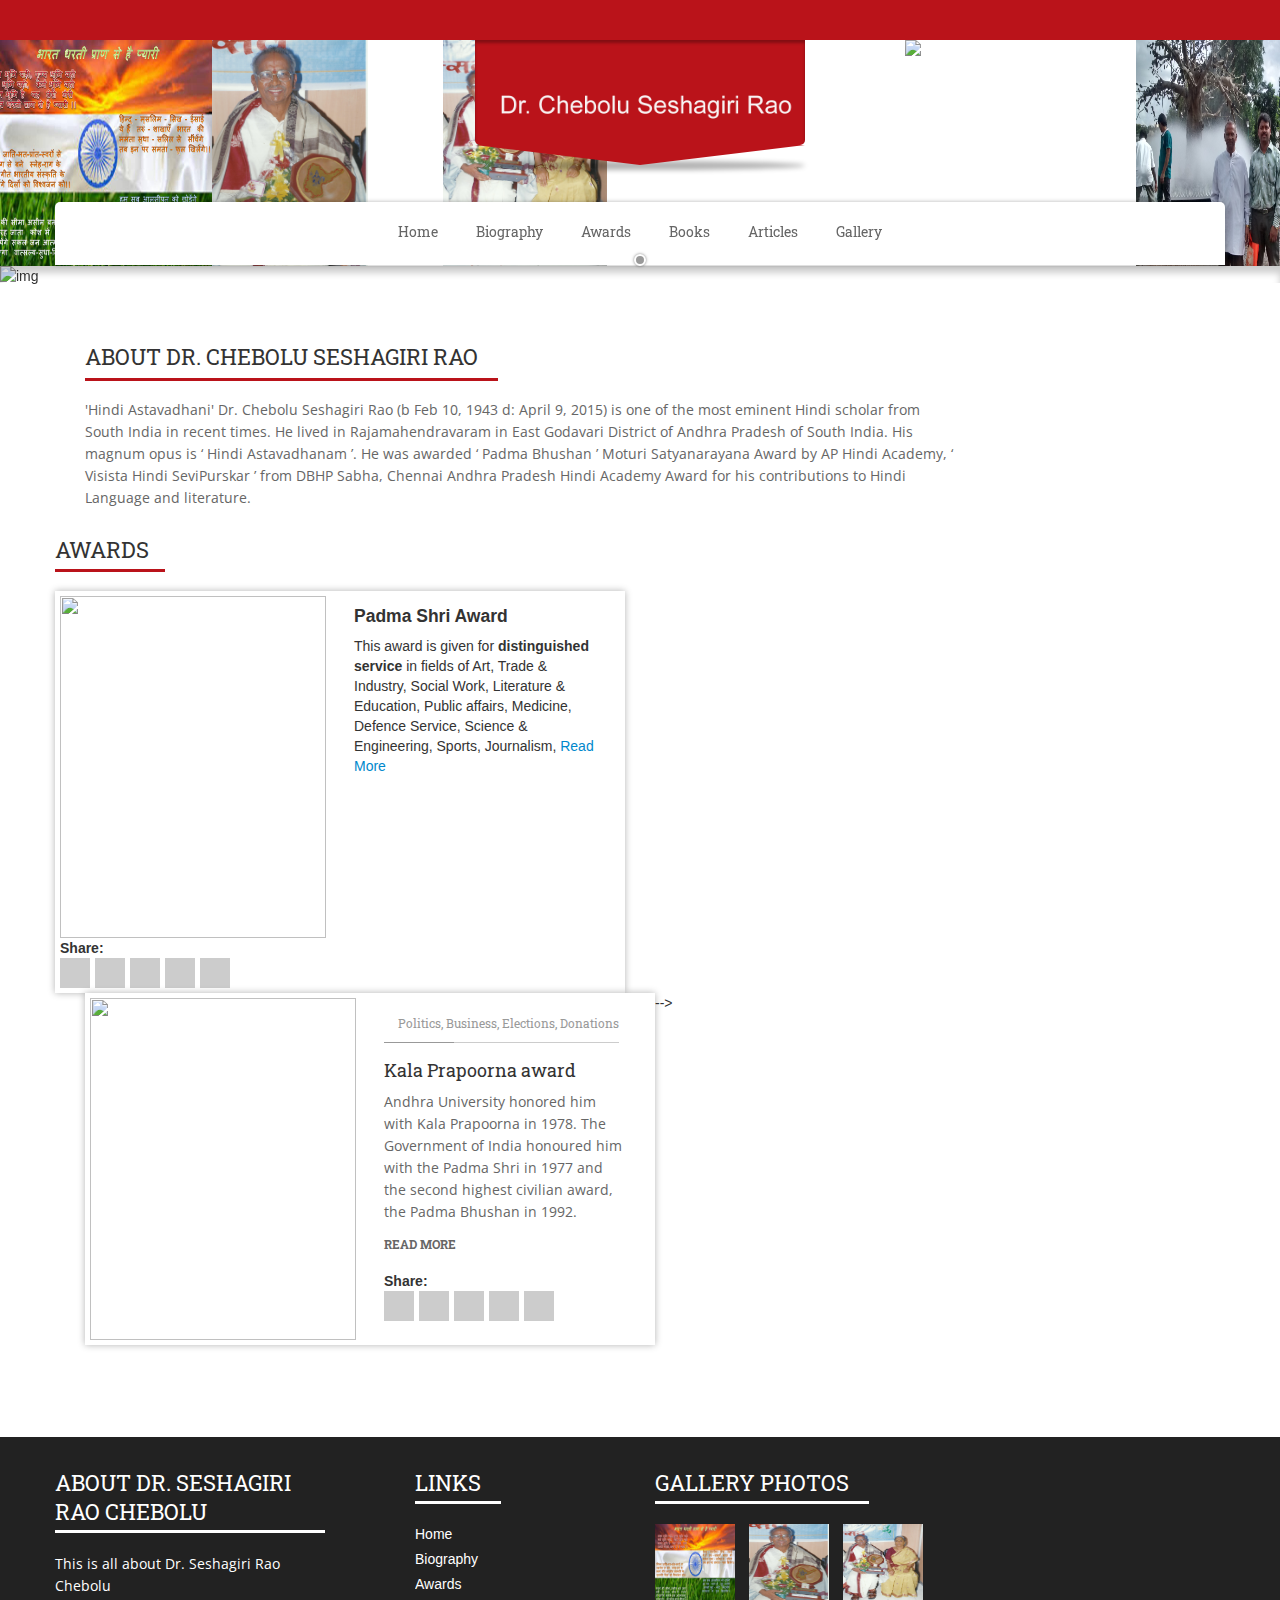
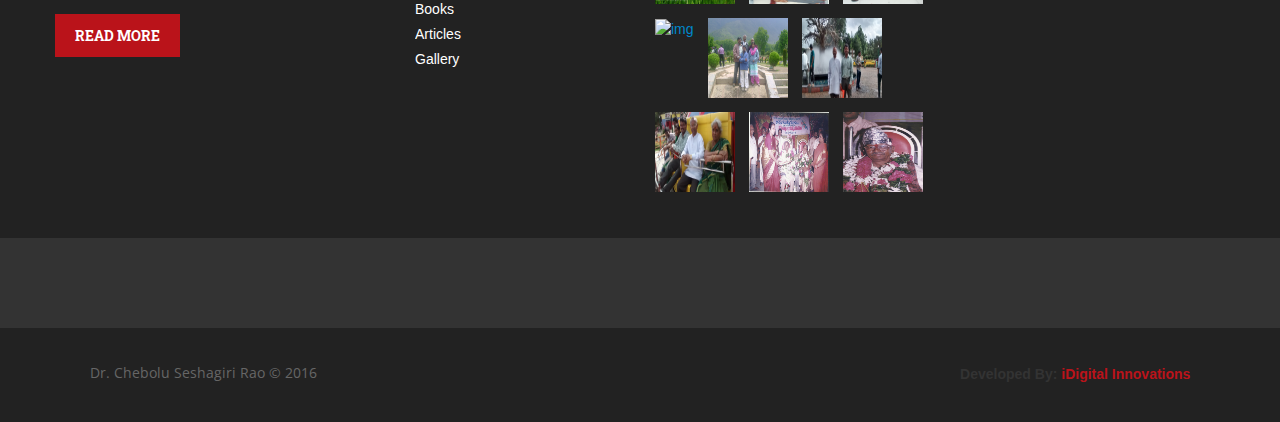
==== commit 6c4cd541: "Update index.html" ====
--- a/index.html
+++ b/index.html
@@ -231,8 +231,8 @@
                 
               </div>
 
-              <!--<div class="text"> <!--<strong class="title"><i class="fa fa-tags"></i>Politics, Business, Elections, Donations</strong>-->
-               <!-- <h4>Kala Prapoorna award</h4>
+              <div class="text"> <strong class="title"><i class="fa fa-tags"></i>Politics, Business, Elections, Donations</strong>
+              <h4>Kala Prapoorna award</h4>
                 <p>Andhra University honored him with Kala Prapoorna in 1978. The Government of India honoured him with the Padma Shri in 1977 and the second highest civilian award, the Padma Bhushan in 1992.</p>                <a class="readmore" href="http://drcnarayanareddy.com/awards/awards_details/Kala_Prapoorna_award">Read More</a>
                 <div class="about-me-socila"> <strong class="title1">Share:</strong><br />
                   <ul>
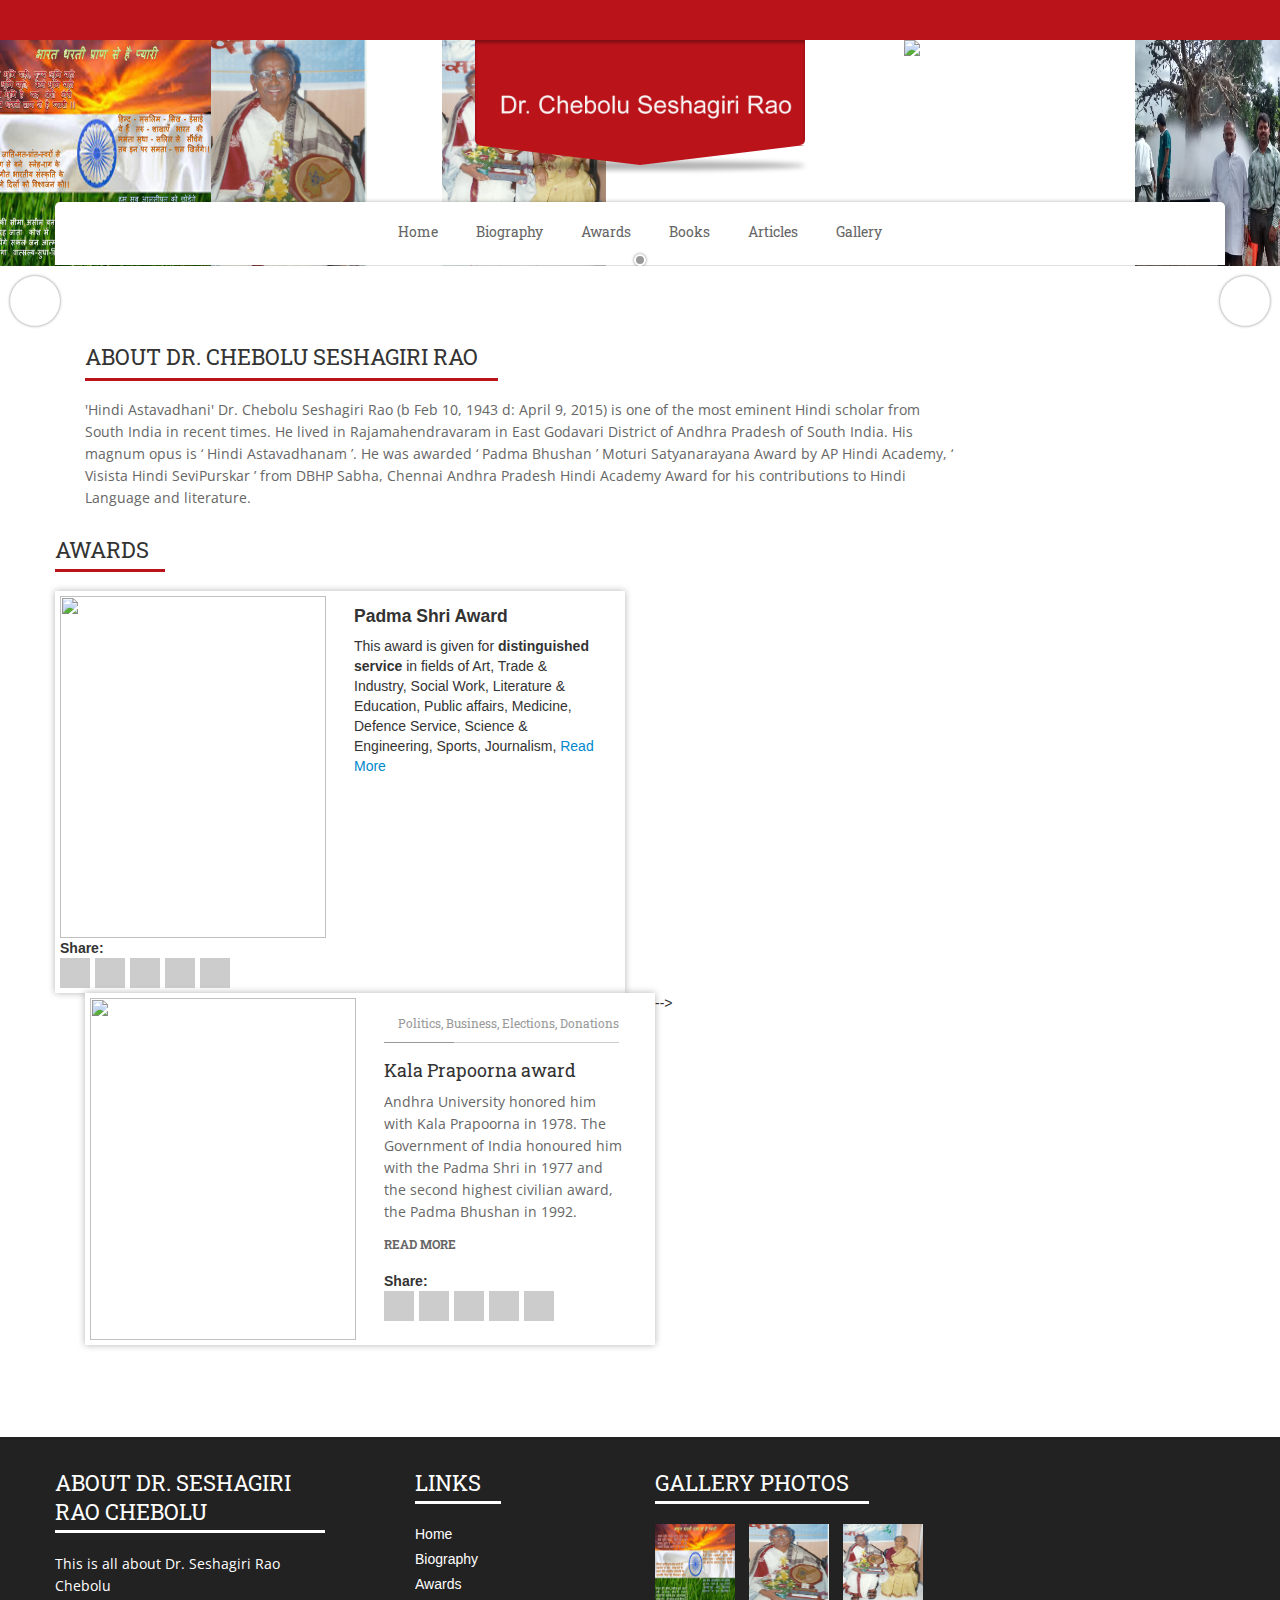
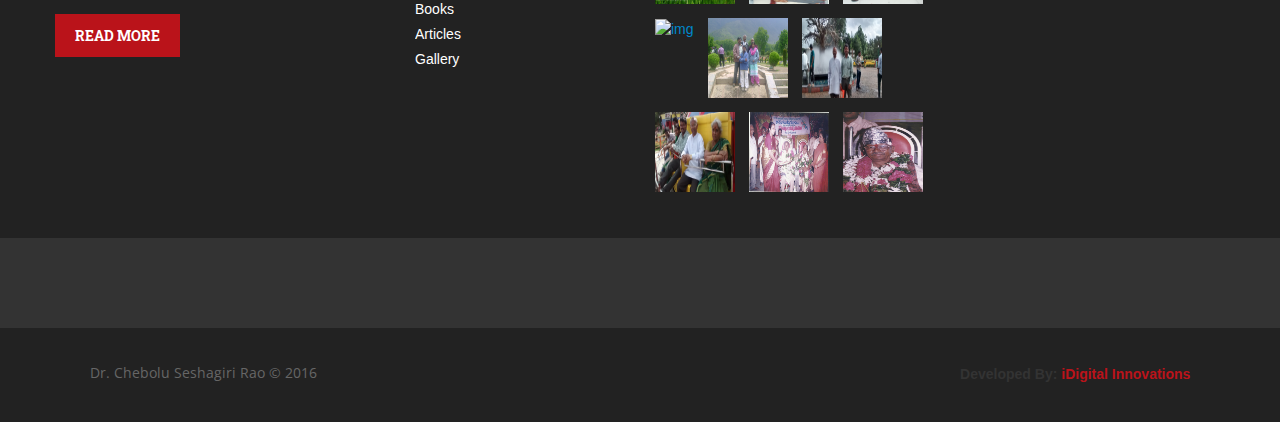
==== commit dfae5d71: "Update index.html" ====
--- a/index.html
+++ b/index.html
@@ -168,7 +168,7 @@
     <div id="banner">
     
       <ul id="home-banner">
-              <li> <img src="./banners/bannner.jpg" alt="img">
+              <li> <img src="./banners/bannner.jpg1" alt="img">
 			<div class="holder">
 			</div>
       </ul>
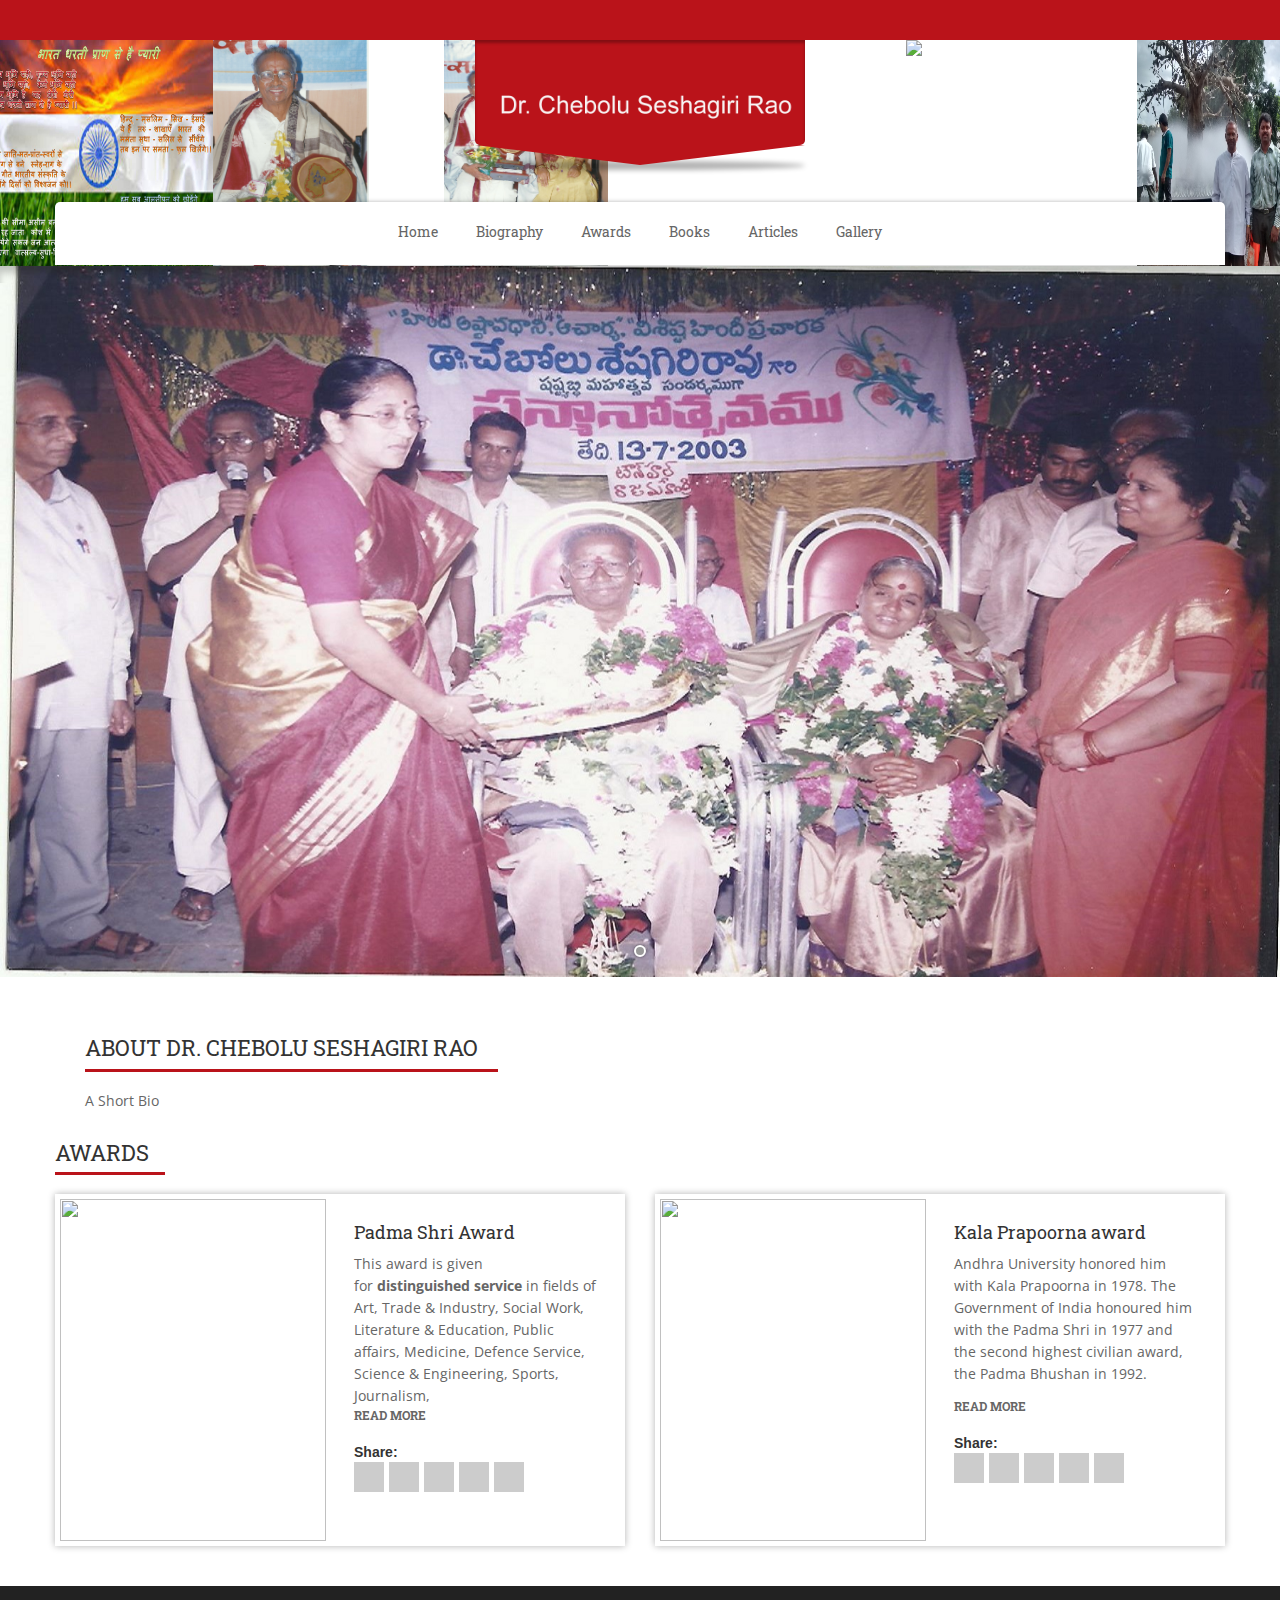
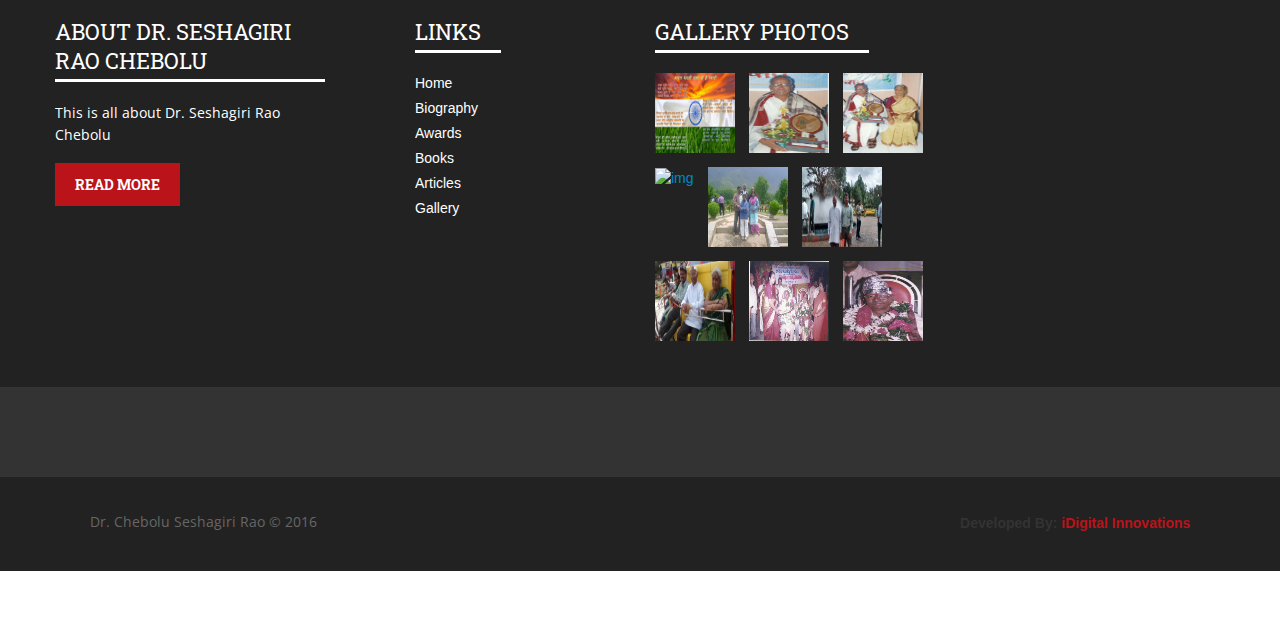
==== commit 4aa46a70: "Update index.html" ====
--- a/index.html
+++ b/index.html
@@ -168,7 +168,7 @@
     <div id="banner">
     
       <ul id="home-banner">
-              <li> <img src="./banners/bannner.jpg1" alt="img">
+              <li> <img src="./banners/bannner1.jpg" alt="img">
 			<div class="holder">
 			</div>
       </ul>
@@ -184,9 +184,8 @@
           <h3>About Dr. Chebolu Seshagiri Rao</h3>
           <p>
 		  
-		  'Hindi Astavadhani' Dr. Chebolu Seshagiri Rao (b Feb 10, 1943  d: April 9, 2015) is one of the most eminent Hindi scholar from South India in recent times. He lived in Rajamahendravaram in East Godavari District of Andhra Pradesh of South India. His magnum opus is ‘ Hindi Astavadhanam ’. He was awarded ‘ Padma Bhushan ’ Moturi Satyanarayana Award by AP Hindi Academy, ‘ Visista Hindi SeviPurskar ’ from DBHP Sabha, Chennai Andhra Pradesh Hindi Academy Award for his contributions to Hindi Language and literature.
-	  </p>
-	
+		  A Short Bio
+		  </p>
          
       </div>
 	 
@@ -206,7 +205,7 @@
                 
               </div>
 
-              <!--<div class="text"> <!--<strong class="title"><i class="fa fa-tags"></i>Politics, Business, Elections, Donations</strong>-->
+              <div class="text"> <!--<strong class="title"><i class="fa fa-tags"></i>Politics, Business, Elections, Donations</strong>-->
                 <h4>Padma Shri Award</h4>
                 <p>This award is given for&nbsp;<strong>distinguished service</strong>&nbsp;in fields of Art, Trade &amp; Industry, Social Work, Literature &amp; Education, Public affairs, Medicine, Defence Service, Science &amp; Engineering, Sports, Journalism,                <a class="readmore" href="http://drcnarayanareddy.com/awards/awards_details/Padma_Shri_Award">Read More</a>
                 <div class="about-me-socila"> <strong class="title1">Share:</strong><br />
@@ -221,7 +220,7 @@
                 </div>
               </div>
             </div>
-          </div>-->
+          </div>
                      <div class="span6">
             <div class="blog-post-box">
               <div class="frame-area">
@@ -231,8 +230,8 @@
                 
               </div>
 
-              <div class="text"> <strong class="title"><i class="fa fa-tags"></i>Politics, Business, Elections, Donations</strong>
-              <h4>Kala Prapoorna award</h4>
+              <div class="text"> <!--<strong class="title"><i class="fa fa-tags"></i>Politics, Business, Elections, Donations</strong>-->
+                <h4>Kala Prapoorna award</h4>
                 <p>Andhra University honored him with Kala Prapoorna in 1978. The Government of India honoured him with the Padma Shri in 1977 and the second highest civilian award, the Padma Bhushan in 1992.</p>                <a class="readmore" href="http://drcnarayanareddy.com/awards/awards_details/Kala_Prapoorna_award">Read More</a>
                 <div class="about-me-socila"> <strong class="title1">Share:</strong><br />
                   <ul>
@@ -251,7 +250,6 @@
          </div>
     </section>
     <!--Blog Post Section End-->
-    
     
    
 	<!--Footer Top Start-->
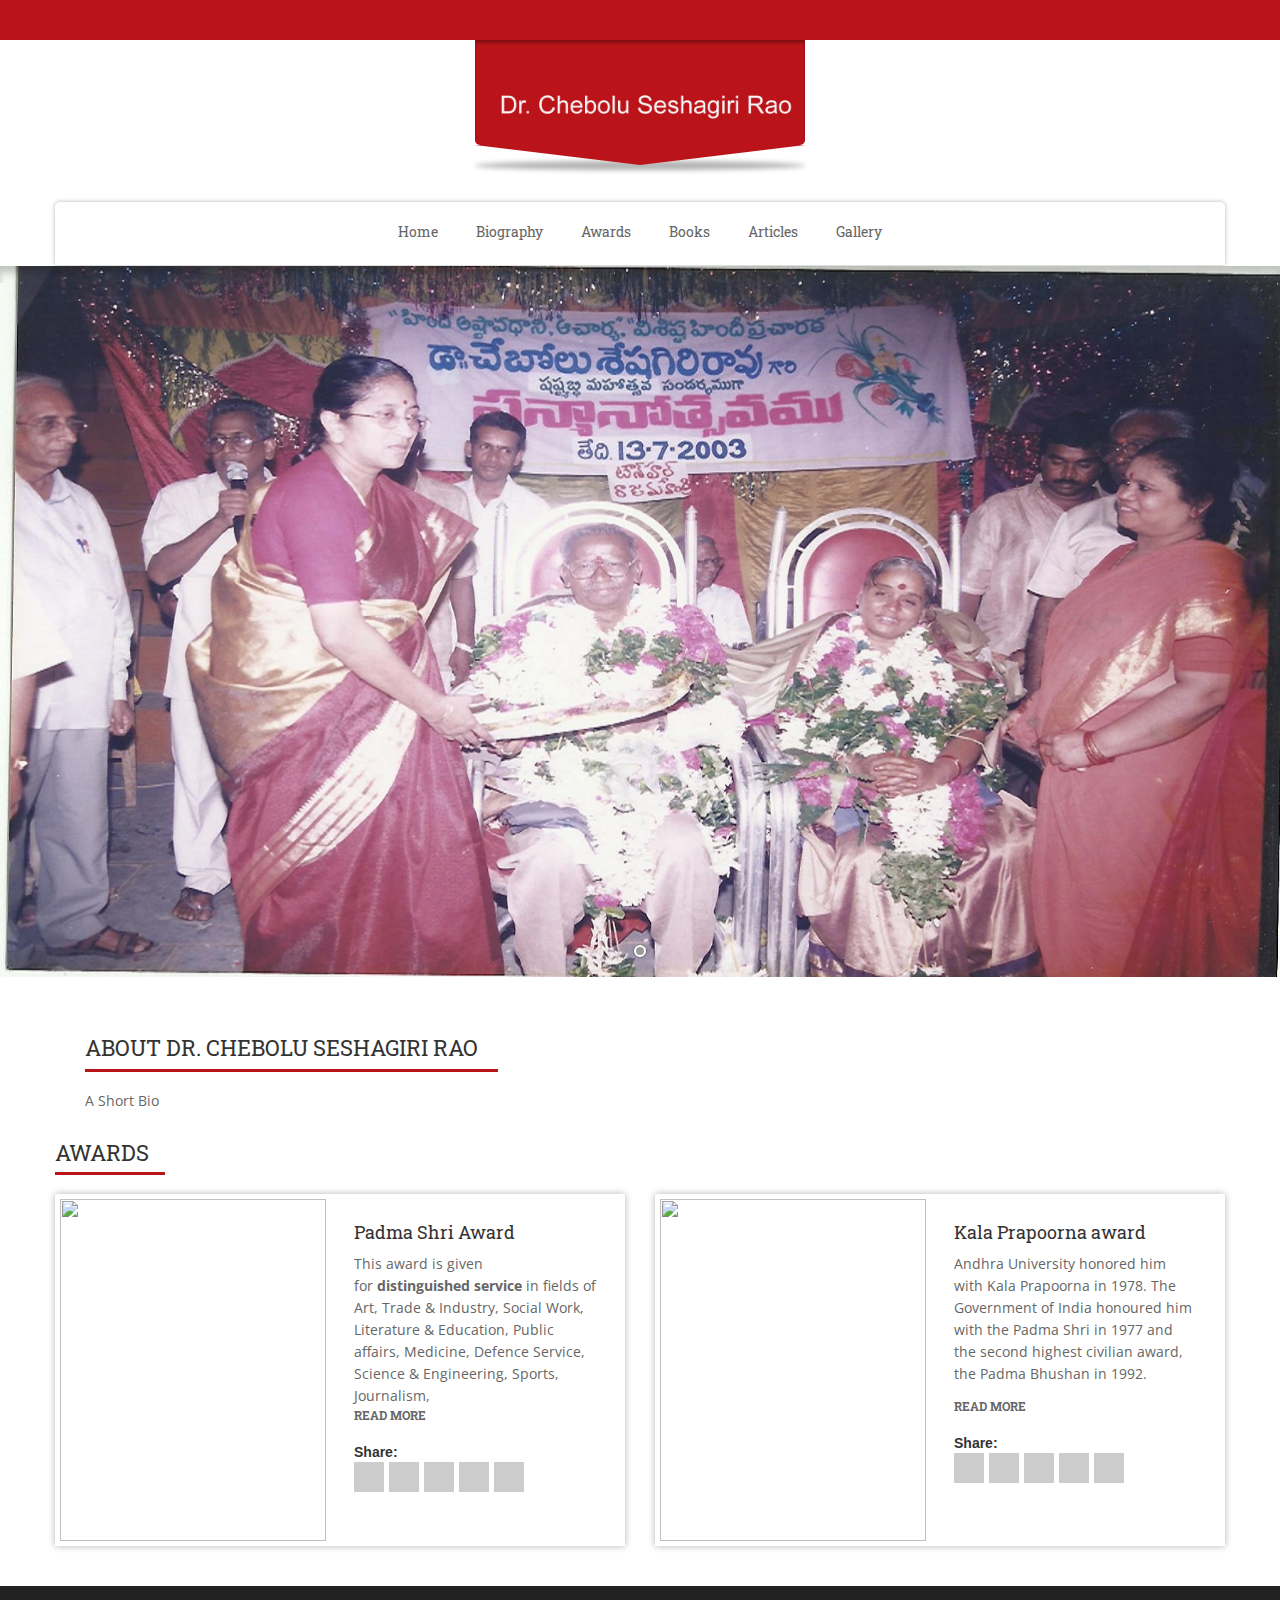
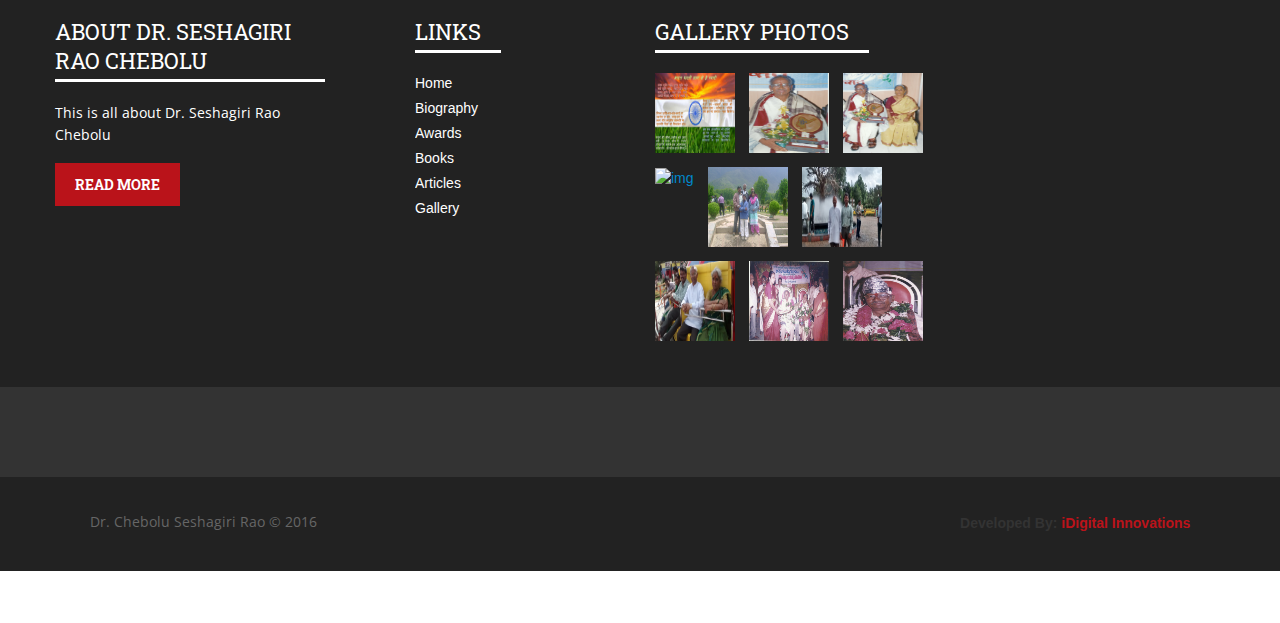
==== commit b6bd2905: "Update index.html" ====
--- a/index.html
+++ b/index.html
@@ -88,6 +88,7 @@
     <!--Head Topbar End--> 
     <!--Menu Row Start-->
     <div class="menu-row">
+    	<!--
     <div style="position:absolute;" class="row-fluid">
       
       <ul id="scroller">
@@ -111,7 +112,7 @@
       
       
       </div>
-
+-->
       <div class="container">
         <div class="row-fluid"> <strong class="logo"><a href="#"><img src="./images/logo.png" alt="img"></a></strong> </div>
       </div>
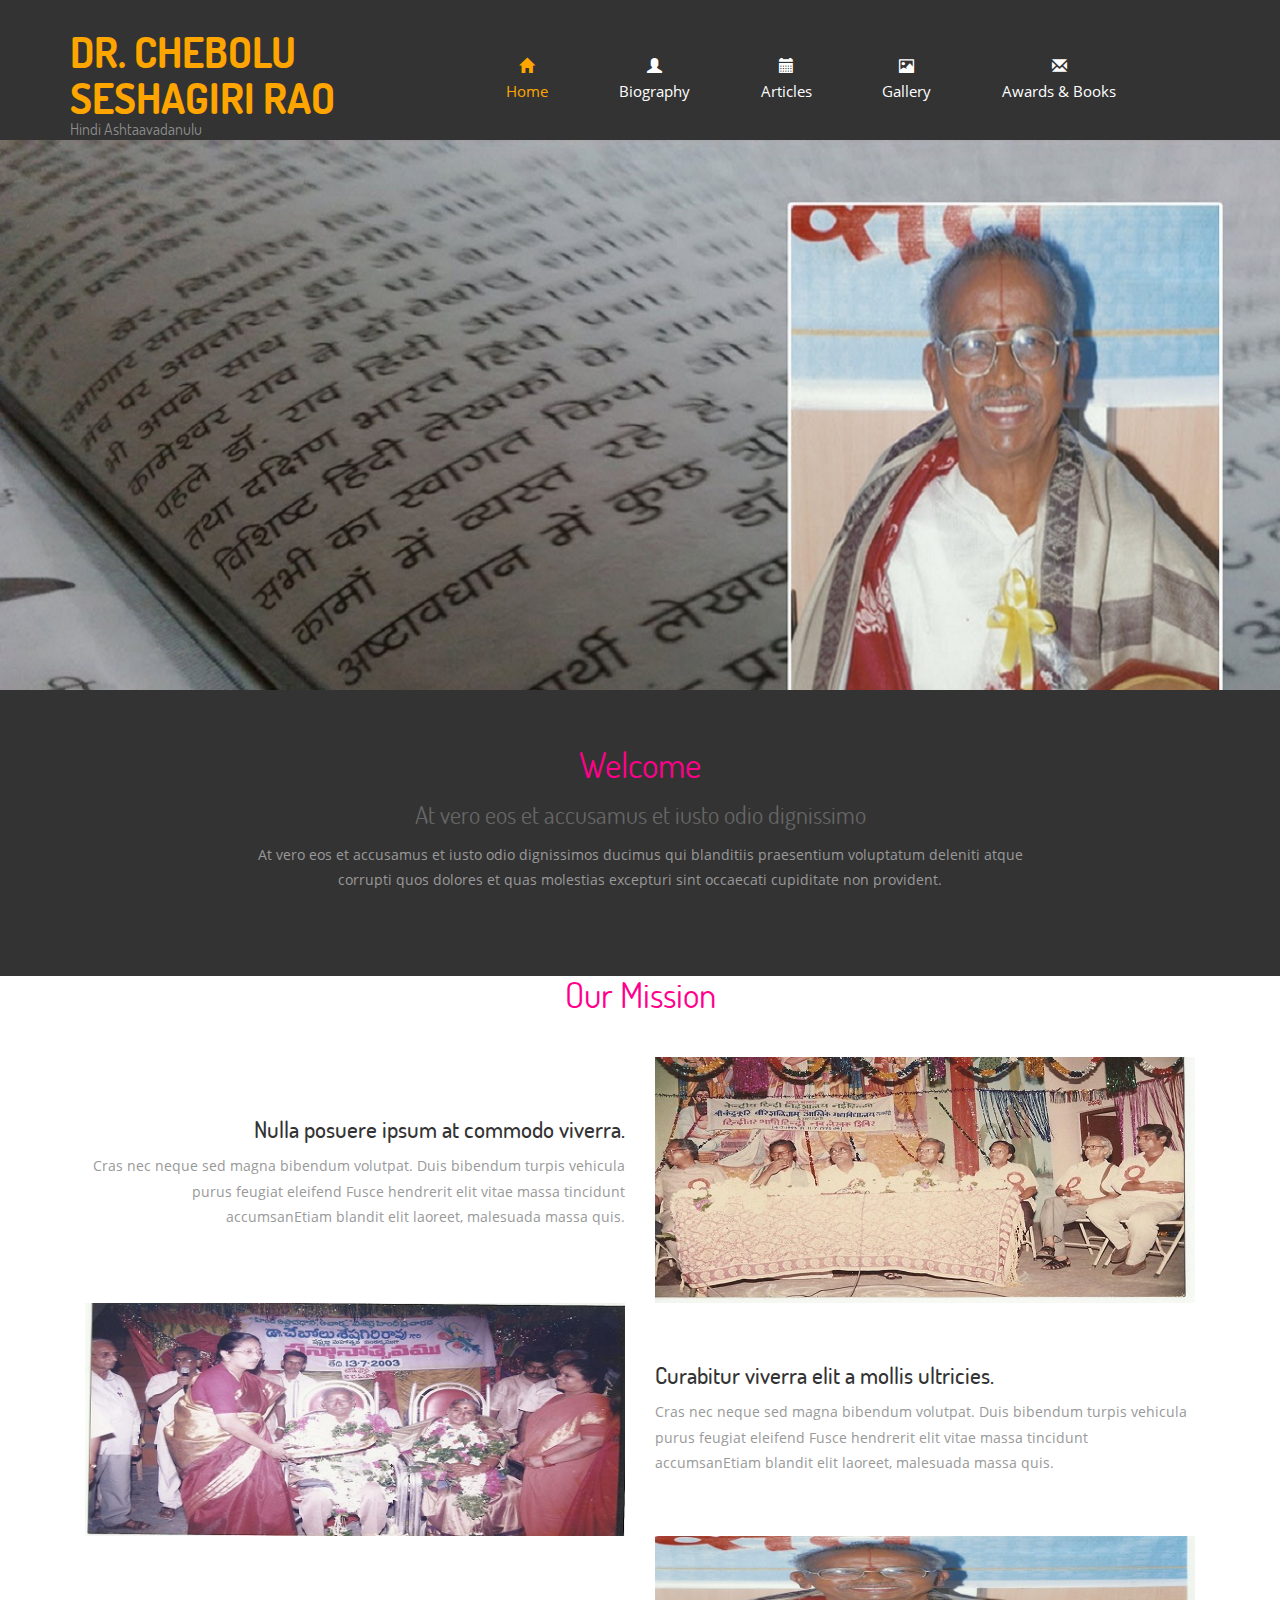
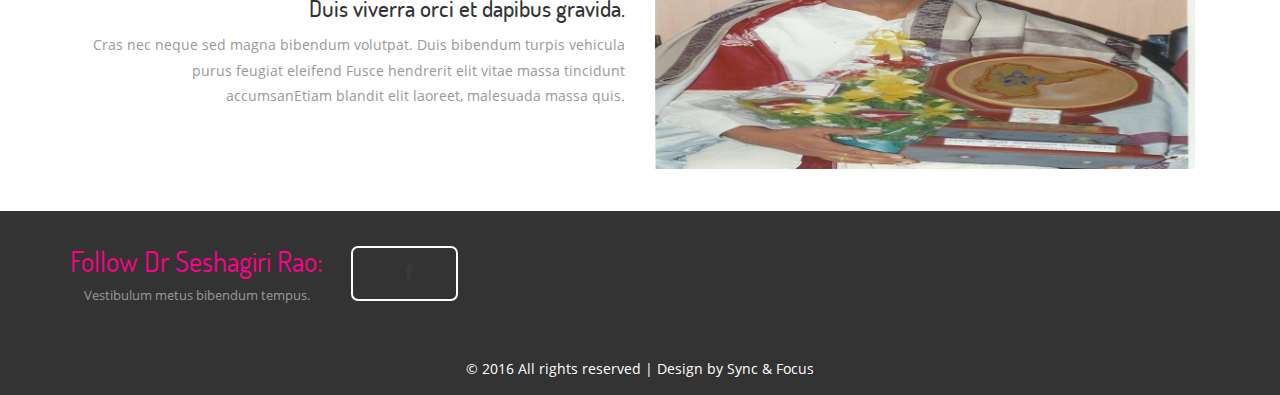
==== commit 07614c90: "site update" ====
--- a/index.html
+++ b/index.html
@@ -1,364 +1,178 @@
 
-<!DOCTYPE HTML>
+<!DOCTYPE html>
 <html>
 <head>
-<meta charset="utf-8">
-<title>Biography</title>
-<meta name="viewport" content="width=device-width, initial-scale=1.0">
+<title>DR. CHEBOLU SESHAGIRI RAO</title>
+<link href="css/bootstrap.css" rel='stylesheet' type='text/css' />
+<!-- jQuery (Bootstrap's JavaScript plugins) -->
+<script src="js/jquery.min.js"></script>
+<!-- Custom Theme files -->
+<link href="css/style.css" rel="stylesheet" type="text/css" media="all" />
+<!-- Custom Theme files -->
+<meta name="viewport" content="width=device-width, initial-scale=1">
+<meta http-equiv="Content-Type" content="text/html; charset=utf-8" />
+<meta name="keywords" content="Charity Responsive web template, Bootstrap Web Templates, Flat Web Templates, Android Compatible web template, 
+Smartphone Compatible web template, free webdesigns for Nokia, Samsung, LG, SonyErricsson, Motorola web design" />
+<script type="application/x-javascript"> addEventListener("load", function() { setTimeout(hideURLbar, 0); }, false); function hideURLbar(){ window.scrollTo(0,1); } </script>
+</head>
+<body>
+<!---->
+<div class="header">
+	 <div class="container">
+		 <div class="header-top">
+			 <div class="logo">
+				 <a href="index.html"><h1>DR. CHEBOLU SESHAGIRI RAO<span>Hindi Ashtaavadanulu</span></h1></a>
+			 </div>
+		
+		 </div>
+		 <div class="top-menu">
+			 <span class="menu">MENU</span>
+			 <ul>
+			 <li class="active"><a href="index.html"><span class="glyphicon glyphicon-home" aria-hidden="true"></span>Home</a></li>
+			 <li><a href="Biography.html"><span class="glyphicon glyphicon-user" aria-hidden="true"></span>Biography</a></li>
+			 <li><a href="Articles.html"><span class="glyphicon glyphicon-calendar" aria-hidden="true"></span>Articles</a></li>
+			 <li><a href="gallery.html"><span class="glyphicon glyphicon-picture" aria-hidden="true"></span>Gallery</a></li>
+			 <li><a href="Awards & Books.html"><span class="glyphicon glyphicon-envelope" aria-hidden="true"></span>Awards & Books</a></li>
+			 </ul>
+		
+		 <!-- script-for-menu -->
+		 <script>					
+					$("span.menu").click(function(){
+						$(".top-menu ul").slideToggle("slow" , function(){
+						});
+					});
+		 </script>
+		 <!-- script-for-menu -->	
+		 <div class="clearfix"></div>
+	 </div>
+</div>
+<!---->
+<div class="banner">
+	 <div class="container">			
+			<script src="js/responsiveslides.min.js"></script>
+			  <script>
+					$(function () {
+					  $("#slider").responsiveSlides({
+						auto: true,
+						nav: false,
+						speed: 500,
+						namespace: "callbacks",
+						pager: true,
+					  });
+					});
+			 </script>
+			 <div class="slider">
+				 <div class="callbacks_container">
+				 <!--    <ul class="rslides" id="slider">
+						 <li>	          
+							  <h2>Give a Helping Hand</h2>
+							 <h3>Maecenas dignissim nibh.</h3>
+						 </li>
+						 <li>	          
+							 <h2>Help a Child Without Family</h2>
+							 <h3>Fusce vel lacus dapibus.</h3>
+						 </li>
+						 <li>	          
+							 <h2>Don't Leave Orphans Alone</h2>		
+							 <h3>Aenean maximus in sem.</h3>
+						 </li>
+					  </ul> -->
+				 </div>
+			 </div>
+			  <!----->		  
 
-<!--Custom Css-->
-<link href="./css/custom.css" rel="stylesheet" type="text/css">
-<!--Bootstrap Css-->
-<link href="./css/bootstrap.css" rel="stylesheet" type="text/css">
-<!--Bootstrap Responsive Css-->
-<link href="./css/bootstrap-responsive.css" rel="stylesheet" type="text/css">
-<!--Color Css-->
-<link href="./css/color.css" rel="stylesheet" type="text/css">
-<!--Font Awesome Css-->
-<link href="./css/font-awesome.min.css" rel="stylesheet" type="text/css">
-<!--Fevicon-->
-<link rel="icon" href="./images/favico.ico" type="image/x-icon">
+	 </div>
+</div>
+<!---->
+<div class="welcome">
+	 <div class="container">
+		 <div class="welcome-top">
+			 <h3>Welcome</h3>
+			 <h4>At vero eos et accusamus et iusto odio dignissimo</h4>
+			 <p>At vero eos et accusamus et iusto odio dignissimos ducimus qui blanditiis praesentium voluptatum deleniti atque
+				corrupti quos dolores et quas molestias excepturi sint occaecati cupiditate non provident.</p>
+		 </div>
+		 
+			  <div class="clearfix"></div>
+		 </div>		 
+	 </div>
+</div>
+<!---->
+<div class="mission">
+	 <div class="container">
+		 <h3>Our Mission</h3>
+		 <div class="mission-sec">
+			 <div class="blog-grids">
+				 <div class="col-md-6 blog1 text_grid">
+					 <h4><a href="Biography.html">Nulla posuere ipsum at commodo viverra.</a></h4>
+					 <p>Cras nec neque sed magna bibendum volutpat. Duis bibendum turpis vehicula purus feugiat eleifend Fusce hendrerit elit vitae massa tincidunt accumsanEtiam blandit elit laoreet, malesuada massa quis.</p>
+				 </div>
+				 <div class="col-md-6 blog-pic">
+					  <img src="images/2.jpg" class="img-responsive" alt="">
+				 </div>
+				 <div class="clearfix"></div>
+			 </div>	
+			 <div class="blog-grids">
+				 <div class="col-md-6 blog-pic">
+					  <img src="images/3.jpg" class="img-responsive" alt="">
+				 </div>
+				 <div class="col-md-6 blog1">
+					 <h4><a href="Biography.html">Curabitur viverra elit a mollis ultricies.</a></h4>
+					 <p>Cras nec neque sed magna bibendum volutpat. Duis bibendum turpis vehicula purus feugiat eleifend Fusce hendrerit elit vitae massa tincidunt accumsanEtiam blandit elit laoreet, malesuada massa quis.</p>
+				 </div>			 
+				 <div class="clearfix"></div>
+			 </div>
+			 <div class="blog-grids">
+				 <div class="col-md-6 blog1 text_grid">
+					 <h4><a href="Biography.html">Duis viverra orci et dapibus gravida.</a></h4>
+					 <p>Cras nec neque sed magna bibendum volutpat. Duis bibendum turpis vehicula purus feugiat eleifend Fusce hendrerit elit vitae massa tincidunt accumsanEtiam blandit elit laoreet, malesuada massa quis.</p>
+				 </div>
+				 <div class="col-md-6 blog-pic">
+					  <img src="images/4.jpg" class="img-responsive" alt="">
+				 </div>
+				 <div class="clearfix"></div>
+			 </div>
+		 </div>
+	 </div>
+</div>
+<!---->
+<div class="join">
+	 <div class="container">
+		 	<!--
+			  <div class="news-ltr">
+				 <h4>Subscribe</h4>
+				<p>Aenean sagittis est eget elit pulvinar cursus. Lorem ipsum dolor sit amet, consectetur adipiscing elit. Phasellus non purus at risus consequat finibus.</p> 
+				 <form>					 
+					  <input type="text" class="text" value="Enter Email" onfocus="this.value = '';" onblur="if (this.value == '') {this.value = 'Enter Email';}">
+					 <input type="submit" value="Subscribe">
+					 <div class="clearfix"></div>
+			  	 </form>
+			 </div>-->
+			  <div class="social">
+				 <div class="social-grid">
+					 <h4>Follow Dr Seshagiri Rao:</h4>
+					 <p>Vestibulum metus bibendum tempus.</p>
+				 </div>
+				 <div class="icons">
+					 <a href="#"><i class="facebook"></i></a>
+				<!--	<a href="#"><i class="twitter"></i></a>
+					<a href="#"><i class="dribble"></i></a>	
+					<a href="#"><i class="google"></i></a>	
+					<a href="#"><i class="youtube"></i></a>	-->
 
-<!--Google Fonts-->
-<link href='http://fonts.googleapis.com/css?family=Roboto+Slab:300,400,700' rel='stylesheet' type='text/css'>
-<link href='http://fonts.googleapis.com/css?family=Open+Sans' rel='stylesheet' type='text/css'>
-
-<!--Bxslider Css-->
-<link href="./css/jquery.bxslider.css" rel="stylesheet" type="text/css">
-<!--Pretty Photo Css-->
-<link rel="stylesheet" href="./css/prettyPhoto.css" type="text/css" media="screen"/>
-<!--Html 5 Js-->
-<script src="./js/html5.js" type="text/javascript"></script>
-
-
-<!-- Color Css Files Start -->
-<link rel="stylesheet" type="text/css" href="/css/color-red.css" title="styles1" media="screen" />
-<link rel="alternate stylesheet"
- type="/text/css" href="./css/color-red.css" title="styles1" media="screen" />
-<link rel="alternate stylesheet" type="text/css" href="./css/color-skyblue.css" title="styles2" media="screen" />
-<link rel="alternate stylesheet" type="text/css" href="./css/color-orange.css" title="styles3" media="screen" />
-<link rel="alternate stylesheet" type="text/css" href="./css/color-green.css" title="styles4" media="screen" />
-<link rel="alternate stylesheet" type="text/css" href="./css/color-blue.css" title="styles5" media="screen" />
-<link rel="alternate stylesheet" type="text/css" href="./css/color-brown.css" title="styles5" media="screen" />
-
-<!--<link rel="alternate stylesheet" type="text/css" href=/css/color-brown.css" title="styles6" media="screen" />-->
-<!-- Color Css Files End -->
-
-<!---------top images scroller css start------------->
-<script type="text/javascript" src="./scroller/jquery.js">
-</script>
-<script type="text/javascript" src="./scroller/jquery.simplyscroll.js"></script>
-
-<link rel="stylesheet" href="./scroller/jquery.simplyscroll.css" media="all" type="text/css">
-
-<script type="text/javascript">
-(function($) {
-	$(function() {
-		$("#scroller").simplyScroll({
-			pauseOnTouch: true,
-			pauseOnHover: false
-		});
-	});
-})(jQuery);
-</script>
-<!---------top images scroller css start------------->
-
-
-
-
-
-</head>
-
-<div id="wrapper"> 
-  <!--Headre Start-->
-  <header id="header"> 
-    <!--Head Topbar Start-->
-    <div class="head-topbar">
-      <div class="container">
-        <div class="row-fluid">
-          <div class="left">
-        
-          </div>
-          <ul class="header-social">
-            <li><a target="_blank" href="https://www.facebook.com/HindiAstavadhanam/"><i class="fa fa-facebook-square"></i></a></li>
-          </ul>
-        </div>
-      </div>
-    </div>
-    <!--Head Topbar End--> 
-    <!--Menu Row Start-->
-    <div class="menu-row">
-    	<!--
-    <div style="position:absolute;" class="row-fluid">
-      
-      <ul id="scroller">
-          <li><img src="./topscroll/m_image1.jpg"></li>
-        <li><img src="./topscroll/m_image2.jpg"></li>
-        <li><img src="./topscroll/m_image3.jpg"></li>
-        <li><img src="./topscroll/m_image4.jpg"></li>
-        <li><img src="./topscroll/m_image5.jpg"></li>
-        <li><img src="./topscroll/m_image6.jpg"></li>
-        <li><img src="./topscroll/m_image7.jpg"></li>
-        <li><img src="./topscroll/m_image8.jpg"></li>
-        <li><img src="./topscroll/m_image9.jpg"></li>
-        <li><img src="./topscroll/m_image10.jpg"></li>
-        <li><img src="./topscroll/m_image11.jpg"></li>
-        <li><img src="./topscroll/m_image12.jpg"></li>
-        <li><img src="./topscroll/m_image13.jpg"></li>
-        <li><img src="./topscroll/m_image14.jpg"></li>
-        <li><img src="./topscroll/m_image15.jpg"></li>
-        
-</ul>
-      
-      
-      </div>
--->
-      <div class="container">
-        <div class="row-fluid"> <strong class="logo"><a href="#"><img src="./images/logo.png" alt="img"></a></strong> </div>
-      </div>
-      <!--Navigation Area	Start-->
-      <section class="navigation-area">
-        <div class="container">
-          <div class="row-fluid"> <a href="donation.html" class="btn-donate"><i class="fa fa-mone"></i></a> 
-            <!--Navbar Start-->
-            <div class="navbar margin-none">
-              <div class="container">
-                <button data-target=".nav-collapse" data-toggle="collapse" class="btn btn-navbar" type="button"> <span class="icon-bar"></span> <span class="icon-bar"></span> <span class="icon-bar"></span> </button>
-                <div class="nav-collapse collapse">
-                  <div id="navbar">
-                    <ul id="nav">
-                      <li><a href="index.html">Home</a></li>
-                      <li class=""><a href="biography.html">Biography</a></li>
-                      <li class=""><a href="awards.html">Awards </a></li>
-                      <li class=""><a href="books.html">Books</a></li>
-                      <li class=""><a href="articles.html">Articles</a></li>
-                       <li class=""><a href="gallery.html">Gallery</a></li>
-                    </ul>
-                  </div>
-                </div>
-              </div>
-         
-            </div>
-            <!--Navbar End--> 
-          </div>
-        </div>
-      </section>
-      <!--Navigation Area	End--> 
-    </div>
-    <!--Menu Row End--> 
-  </header>
-  <div id="main">
-  <!--Headre End--><style>
-.albumtile{
-	bottom:0;
-    color:#fff;
-    font:400 18px/50px "Roboto Slab",serif;
-    height:50px;
-    left:0;
-   }
- .albumtile a{color:#fff;}
-  .albumtile a:hover{color:#fff; text-decoration:none; display:block;}
-.albumname{
-	width:100%;
-	text-align:center;
-	background-color:rgba(0, 0, 0, 0.5);
-	}
-
-</style>
-   <!--Banner Start-->
-    <div id="banner">
-    
-      <ul id="home-banner">
-              <li> <img src="./banners/bannner1.jpg" alt="img">
-			<div class="holder">
-			</div>
-      </ul>
-    </div>
-    <!--Banner End--> 
-    <!--Widget Box Start-->
-     <section class="widget-box">
-  
-  <section>
-     <div class="container">
-	 <div class="span9">
-        <div class="about-me-text">
-          <h3>About Dr. Chebolu Seshagiri Rao</h3>
-          <p>
-		  
-		  A Short Bio
-		  </p>
-         
-      </div>
-	 
+				 </div>
+				 <div class="clearfix"></div>
+			  </div>
+		 </div>
+		 <div class="clearfix"></div>
 	 </div>
-	</section> 
-    <!--Blog Post Section Start-->
-    <section class="blog-post">
-      <h3>Awards</h3>
-      <div class="container">
-        <div class="row-fluid">
-                 <div class="span6">
-            <div class="blog-post-box">
-              <div class="frame-area">
-                <div class="frame">
-                                <img   style="width:266px;height:342px;"src="./images/663a6dcee5b9f8cc2557e1fb2b263b3c.jpg">
-                                </div>
-                
-              </div>
-
-              <div class="text"> <!--<strong class="title"><i class="fa fa-tags"></i>Politics, Business, Elections, Donations</strong>-->
-                <h4>Padma Shri Award</h4>
-                <p>This award is given for&nbsp;<strong>distinguished service</strong>&nbsp;in fields of Art, Trade &amp; Industry, Social Work, Literature &amp; Education, Public affairs, Medicine, Defence Service, Science &amp; Engineering, Sports, Journalism,                <a class="readmore" href="http://drcnarayanareddy.com/awards/awards_details/Padma_Shri_Award">Read More</a>
-                <div class="about-me-socila"> <strong class="title1">Share:</strong><br />
-                  <ul>
-                         <li><a target="_blank" href="https://www.facebook.com/dialog/feed?app_id=843609975670815&display=popup&caption=Padma Shri Award&picture=http://drcnarayanareddy.com/public/awards/663a6dcee5b9f8cc2557e1fb2b263b3c.jpg  &link=http://drcnarayanareddy.com/awards/awards_details/Padma_Shri_Award  &redirect_uri=http://drcnarayanareddy.com/"><i class="fa fa-facebook"></i></a></li>
-                      <li><a target="_blank" href="http://twitter.com/share?text=Hi!+Look+At+This&url=http://drcnarayanareddy.com/awards/award_details/Padma_Shri_Award"><i class="fa fa-twitter"></i></a></li>
-                         <li><a target="_blank" href="https://www.linkedin.com/shareArticle?mini=true&url=http://drcnarayanareddy.com/awards/award_details/Padma_Shri_Award&title=Padma Shri Award&summary=&source=Dr.C. Narayana Reddy - Cinare"><i class="fa fa-linkedin"></i></a></li>
-                      <li><a target="_blank" href="https://plus.google.com/share?url=http://drcnarayanareddy.com/awards/awards_details/Padma_Shri_Award"><i class="fa fa-google-plus"></i></a></li>
-                      <li><a target="_blank" href="#"><i class="fa fa-instagram"></i></a></li>
-                      
-                      </ul>
-                </div>
-              </div>
-            </div>
-          </div>
-                     <div class="span6">
-            <div class="blog-post-box">
-              <div class="frame-area">
-                <div class="frame">
-                                <img   style="width:266px;height:342px;"src="./images/7dc0e15244b5104d8d90e55e8a30a41a.jpg">
-                                </div>
-                
-              </div>
-
-              <div class="text"> <!--<strong class="title"><i class="fa fa-tags"></i>Politics, Business, Elections, Donations</strong>-->
-                <h4>Kala Prapoorna award</h4>
-                <p>Andhra University honored him with Kala Prapoorna in 1978. The Government of India honoured him with the Padma Shri in 1977 and the second highest civilian award, the Padma Bhushan in 1992.</p>                <a class="readmore" href="http://drcnarayanareddy.com/awards/awards_details/Kala_Prapoorna_award">Read More</a>
-                <div class="about-me-socila"> <strong class="title1">Share:</strong><br />
-                  <ul>
-                         <li><a target="_blank" href="https://www.facebook.com/dialog/feed?app_id=843609975670815&display=popup&caption=Kala Prapoorna award&picture=http://drcnarayanareddy.com/public/awards/7dc0e15244b5104d8d90e55e8a30a41a.jpg  &link=http://drcnarayanareddy.com/awards/awards_details/Kala_Prapoorna_award  &redirect_uri=http://drcnarayanareddy.com/"><i class="fa fa-facebook"></i></a></li>
-                      <li><a target="_blank" href="http://twitter.com/share?text=Hi!+Look+At+This&url=http://drcnarayanareddy.com/awards/award_details/Kala_Prapoorna_award"><i class="fa fa-twitter"></i></a></li>
-                         <li><a target="_blank" href="https://www.linkedin.com/shareArticle?mini=true&url=http://drcnarayanareddy.com/awards/award_details/Kala_Prapoorna_award&title=Kala Prapoorna award&summary=&source=Dr.C. Narayana Reddy - Cinare"><i class="fa fa-linkedin"></i></a></li>
-                      <li><a target="_blank" href="https://plus.google.com/share?url=http://drcnarayanareddy.com/awards/awards_details/Kala_Prapoorna_award"><i class="fa fa-google-plus"></i></a></li>
-                      <li><a target="_blank" href="#"><i class="fa fa-instagram"></i></a></li>
-                      
-                      </ul>
-                </div>
-              </div>
-            </div>
-          </div>
-                      </div>
-         </div>
-    </section>
-    <!--Blog Post Section End-->
-    
-   
-	<!--Footer Top Start-->
-      <div class="footer-top">
-        <div class="container">
-          <div class="row-fluid">
-            <div class="span3">
-              <div class="box-1">
-                <h4>About Dr. Seshagiri Rao Chebolu</h4>
-				<p>
-				This is all about Dr. Seshagiri Rao Chebolu
-				</p>
-                <a class="btn-readmore" href="biography.html">Read More</a> </div>
-            </div>
-            <div class="span3">
-              <div class="box-2" style="padding-left:60px;">
-                <h4>links</h4>
-                <ul>
-               
-                 <li class=""><a href="#" class="home">Home</a></li>
-                      <li class=""><a href="biography.html" class="home">Biography</a></li>
-                      <li class=""><a href="awards.html" class="home">Awards </a></li>
-                      <li class=""><a href="books.html" class="home">Books</a></li>
-                      <li class=""><a href="articles.html" class="home">Articles</a></li>
-                       <li class=""><a href="gallery.html" class="home">Gallery</a></li>
-                </ul>
-              </div>
-            </div>
-            
-            <div class="span3">
-              <div class="box-1">
-                <h4>Gallery Photos</h4>
-                <div class="flicker">
-                  <ul>
-                                   <li><a href="#"><img style="width:80px;height:80px;" alt="img" src="./topscroll/m_image1.jpg"></a></li>
-                                        <li><a href="#"><img style="width:80px;height:80px;" alt="img" src="./topscroll/m_image2.jpg"></a></li>
-                                        <li><a href="#"><img style="width:80px;height:80px;" alt="img" src="./topscroll/m_image3.jpg"></a></li>
-                                        <li><a href="#"><img style="width:80px;height:80px;" alt="img" src="./topscroll/m_image4.jpg"></a></li>
-                                        <li><a href="#"><img style="width:80px;height:80px;" alt="img" src="./topscroll/m_image5.JPG"></a></li>
-                                        <li><a href="#"><img style="width:80px;height:80px;" alt="img" src="./topscroll/m_image6.jpg"></a></li>
-                                        <li><a href="#"><img style="width:80px;height:80px;" alt="img" src="./topscroll/m_image7.jpg"></a></li>
-                                        <li><a href="#"><img style="width:80px;height:80px;" alt="img" src="./topscroll/m_image8.jpg"></a></li>
-                                        <li><a href="#"><img style="width:80px;height:80px;" alt="img" src="./topscroll/m_image9.jpg"></a></li>
-                                          </ul>
-                </div>
-              </div>
-            </div>
-            
-          </div>
-        </div>
-      </div>
-      <!--Footer Top End--> 
-      <!--Footer Social Start-->
-      <div class="footer-social">
-        <div class="container">
-          <div> <strong class="footer-logo"><a href="/">POLITICIZE</a></strong>
-            <div class="footer-social-box">
-              <ul>
-                <li><a target="_blank" href="https://www.facebook.com/HindiAstavadhanam/"><i class="fa fa-facebook-square"></i></a></li>
-               </ul>
-            </div>
-         </div>
-        </div>
-      </div>
-      <!--Footer Social End--> 
-      <!--Footer Copyright Start-->
-      <div class="footer-copyright">
-      
-      <div class="wecopy">
-      
-      <strong class="copy">Dr. Chebolu Seshagiri Rao &copy; 2016 </strong>
-        </div>
-        
-           <div class="wedesign">
-        
-            <strong class="copy2">Developed By: <a target="_blank" class="web" href="http://idigitalinnovaitons.com">iDigital Innovations</a></strong>
-      </div>
-      
-      </div>
-      
-
-      
-      
-      
-      <!--Footer Copyright End--> 
-    </section>
-
-<script src="./js/jquery.js" type="text/javascript"></script> 
-<!--Bootstrap Js--> 
-<script src="./js/bootstrap.js" type="text/javascript"></script> 
-<!--Upcoming News Times Js--> 
-<script src="./js/jquery.plugin.js"></script> 
-<!--Upcoming News Times Js--> 
-<script src="./js/jquery.countdown.js"></script> 
-<!--Bxslider Js--> 
-<script src="./js/jquery.bxslider.min.js"></script> 
-<!--Filterable JS--> 
-<script type="text/javascript" src="./js/jquery-filterable.js"></script> 
-<!--Flex Timeline JS--> 
-<script type="text/javascript" src="./js/jquery.flexisel.js"></script> 
-<!--Pretty Photo Js--> 
-<script src="./js/jquery.prettyPhoto.js" type="text/javascript" charset="utf-8"></script> 
-<!-- Style Switcher --> 
-<script type="text/javascript" src="./js/styleswitch.js"></script> 
-<script type="text/javascript" src="./js/jquery.tabSlideOut.v1.3.js"></script> 
-<!--Costom Js--> 
-<script src="./js/custom.js" type="text/javascript"></script>
-<script src="http://maps.google.com/maps/api/js?sensor=false"></script>
-
+</div>
+<!---->
+<div class="copywrite">
+	 <div class="container">
+			 <p> © 2016 All rights reserved | Design by <a href="http://syncandfocus.com/">Sync & Focus</a></p>
+	 </div>
+</div>
+<!---->
 </body>
-</html>
+</html>--- a/css/style.css
+++ b/css/style.css
@@ -0,0 +1,1691 @@
+
+body{
+	margin:0;
+	padding:0;
+	font-family: 'OpenSans-Regular';
+ }
+body a{
+	transition:0.5s all;
+	-webkit-transition:0.5s all;
+	-moz-transition:0.5s all;
+	-o-transition:0.5s all;
+	-ms-transition:0.5s all;
+}
+h1,h2,h3,h4,h5,h6{
+	margin:0;			   
+}
+h1.b1,h2.b2,h3.b3 {
+  margin-bottom:25px;
+  display: block;
+}
+.row{
+	margin:0;
+}
+.breadcrumb{
+	margin:1em 0;
+}		
+p{
+	margin:0;
+}
+ul{
+margin:0;
+padding:0;
+}
+@font-face {
+   font-family: 'OpenSans-Regular';
+   src: url(../fonts/OpenSans-Regular.ttf)format('truetype');
+}
+@font-face {
+   font-family: 'OpenSans-Light';
+   src: url(../fonts/OpenSans-Light.ttf)format('truetype');}
+
+@font-face {
+   font-family: 'Dosis-Regular';
+   src: url(../fonts/Dosis-Regular.ttf)format('truetype');
+}
+@font-face {
+   font-family: 'Dosis-Bold';
+   src: url(../fonts/Dosis-Bold.ttf)format('truetype');
+}
+@font-face {
+   font-family: 'Dosis-Medium';
+   src: url(../fonts/Dosis-Medium.ttf)format('truetype');
+}
+/*----*/
+.header{
+	background:#333;
+	padding:2em 0 1em;
+}
+.header-top{
+	margin-bottom:1em;
+}
+.logo{
+	float:left;
+	width:30%;
+}
+.hdr-address{
+	float:left;
+	width:50%;
+}
+.logo a h1{
+	color: orange;
+	 font-family: 'Dosis-Bold';
+font-size:3em;	
+	display:inline-block;
+	text-decoration:none;
+}
+.logo a h1 span{
+	color:#8D8D8D;
+	font-size:16px;
+	display:block;
+	font-family: 'Dosis-Regular';
+}
+.address1 p{
+	color:#fff;
+	font-size:0.9em;
+	font-family: 'OpenSans-Light';
+}
+.address1 h5{
+	font-weight:600;
+	margin-bottom:5px;
+	font-size:1em;
+	color:#fff;
+}
+.address1{
+	margin-right:3%;
+	width:72%;
+	float:left;
+}
+.call{
+	float:left;
+	width:25%;
+}
+.call h5{
+	font-weight:600;
+	margin-bottom:5px;
+	font-size:1em;
+	color:#fff;
+}
+.call p{
+	color:#FF008C;
+	font-size:0.9em;
+	font-family: 'OpenSans-Light';
+}
+/*--start-search--*/
+.search {
+    float:left;
+}
+.sb-search {
+	position: absolute;
+	right: 14%;
+	width: 0%;
+	min-width: 41px;
+	margin: 0;
+	height:40px;
+	float: right;
+	overflow: hidden;
+	-webkit-transition: width 0.3s;
+	-moz-transition: width 0.3s;
+	transition: width 0.3s;
+	-webkit-backface-visibility: hidden;
+	background: none;
+}
+.sb-search-input {
+    position: absolute;
+    top: 0px;
+    left: 30px;
+    border: none;
+    outline: none;
+    height:35px;
+	width:80%;
+    margin: 0;
+    z-index: 10;
+    font-size: 1em;
+    color: #808080;
+    padding: 0 0.7em;
+    border-bottom: 1px solid #333;
+}
+.sb-search-input::-webkit-input-placeholder {
+	color:#000;
+}
+.sb-search-input:-moz-placeholder {
+	color: #000;
+}
+.sb-search-input::-moz-placeholder {
+	color: #efb480;
+}
+.sb-search-input:-ms-input-placeholder {
+	color: #ffffff;
+}
+.sb-icon-search,.sb-search-submit  {
+	width: 41px;
+    height: 34px;
+    display: block;
+    position: absolute;
+    right: 0;
+    top: 0px;
+    padding: 0;
+    margin: 0;
+    line-height: 85px;
+    text-align: center;
+	cursor: pointer;
+}
+.sb-search-submit {
+	background:#333 url('../images/search.png') no-repeat center 6px;
+	-ms-filter: "progid:DXImageTransform.Microsoft.Alpha(Opacity=0)"; /* IE 8 */
+    filter: alpha(opacity=0); /* IE 5-7 */
+    color: transparent;
+	border: none;
+	outline: none;
+	z-index: -1;
+	-webkit-appearance: none;
+}
+.sb-icon-search {
+   background:#333 url('../images/search.png') no-repeat center 6px;
+	z-index: 90;
+}
+/* Open state */
+.sb-search.sb-search-open,.no-js .sb-search {
+	width:22%;
+}
+.sb-search.sb-search-open .sb-icon-search,.no-js .sb-search .sb-icon-search {
+	z-index: 11;
+}
+.sb-search.sb-search-open .sb-search-submit,.no-js .sb-search .sb-search-submit {
+	z-index: 90;
+}
+/*-- search-ends --*/
+.top-menu{
+	text-align:center;
+}
+.top-menu ul li{
+	display:inline-block;
+	margin-top:1em;
+}
+.top-menu ul li a{
+	font-size:1.1em;
+	display:block;
+	padding:10px 18px;
+	margin:0 1em;
+	color:#fff;
+	text-decoration:none;
+}
+.top-menu ul li.active a,.top-menu ul li a:hover{
+	color:	orange;
+}
+span.menu{
+	display: none;
+}
+.glyphicon {
+  top: -8px;
+  display: block;
+}
+/*--banner--*/
+.banner{
+	background:url(../images/banner.jpg) no-repeat 0px 0px;
+	background-size:cover;
+	min-height:650px;
+	padding-top:17em;
+	text-align:center;
+}
+.banner h2{
+	color:#fff;
+	font-size:5em;
+	font-family: 'Dosis-Bold';
+}
+.slider {
+	position: relative;
+	text-align: center;
+}
+.rslides {
+  position: relative;
+  list-style: none;
+  overflow: hidden;
+  width: 100%;
+  padding: 0;
+  margin: 0;
+  }
+.rslides h2{
+color:#fff;
+font-size: 5em;
+    width: 92%;
+    margin: 0 auto;
+	letter-spacing:2px;
+	text-transform:uppercase;
+}
+.rslides h3{
+color:#fff;
+font-size: 1.5em;
+margin-top:1em;
+text-transform:uppercase;
+}
+.rslides li {
+  -webkit-backface-visibility: hidden;
+  position: absolute;
+  display: none;
+  width: 100%;
+  left: 0;
+  top: 0;
+  }
+.rslides li:first-child {
+  position: relative;
+  display: block;
+  float: left;
+  }
+.callbacks_tabs a:after {
+	content: "\f111";
+	font-size: 0;
+	font-family: FontAwesome;
+	visibility: visible;
+	display: block;
+	height:11px;
+	width: 11px;
+	display: inline-block;
+	border: 2px solid #fff;
+	border-radius:50%;
+	background:#fff;
+}
+.callbacks_here a:after{
+	border: 2px solid #FFF;
+	background:transparent;
+}
+.callbacks_tabs a{
+	visibility:hidden;
+}
+.callbacks_tabs li{
+	display:inline-block;
+}
+ul.callbacks_tabs.callbacks1_tabs {
+	position: absolute;
+	bottom: -100%;
+	z-index: 999;
+	left: 44%;
+}
+/*----*/
+.welcome {
+    padding: 4em 0;
+}
+.welcome-top{
+	text-align:center;
+}
+.welcome-top h3,.mission h3{
+    color: #FF008C;
+    font-size: 2.5em;
+    margin: 0;
+    font-family: 'Dosis-Regular';
+	text-align:center;
+}
+.welcome-top h4 {
+    font-size: 1.7em;
+    margin: 0.7em 0 0;
+    color: #666;
+   font-family: 'Dosis-Regular';
+   font-weight:500;
+}
+.welcome-top p {
+    font-size: 1em;
+    line-height: 1.8em;
+    color: #999;
+        margin: 1em auto;
+    width: 80%;
+}
+.charitys{
+	margin-top:3em;
+}
+.chrt_grid{
+	text-align:center;
+}
+.chrt_grid .icon {
+  width: 100px;
+  height: 100px;
+  border-radius: 50%;
+  background:#fff;
+  margin: 0 auto;
+  text-align: center;
+  position: relative;
+	border:1px solid #eee;
+}
+.chrt_grid .icon img {
+  position: relative;
+  z-index: 100;
+  transition: all 0.3s ease 0s;
+}
+.chrt_grid .icon:before {
+  content: '';
+  width: 102%;
+  height: 102%;
+  border-radius: 50%;
+  background: #333;
+  position: absolute;
+  top: -1px;
+  left: -1px;
+  z-index: 10;
+  -webkit-transform: scale(0);
+  -moz-transform: scale(0);
+  -ms-transform: scale(0);
+  -o-transform: scale(0);
+  transform: scale(0);
+  transition: all 0.3s ease 0s;
+}
+.chrt_grid:hover .icon img {
+  -webkit-transform: scale(0.9);
+  -moz-transform: scale(0.9);
+  -ms-transform: scale(0.9);
+  -o-transform: scale(0.9);
+  transform: scale(0.9);
+}
+.chrt_grid:hover .icon:before {
+  -webkit-transform: scale(1);
+  -moz-transform: scale(1);
+  -ms-transform: scale(1);
+  -o-transform: scale(1);
+  transform: scale(1);
+}
+.glyphicon-heart,.glyphicon-asterisk,.glyphicon-flag{
+	color:#C7C7C7;
+  font-size:35px;
+}
+.glyphicon-icon {
+    position: relative;
+  top: 33px;
+  display: block;
+  font-family: 'Glyphicons Halflings';
+  font-style: normal;
+  font-weight: normal;
+  text-align: center;
+  line-height: 1;
+  -webkit-font-smoothing: antialiased;
+  -moz-osx-font-smoothing: grayscale;
+  z-index: 999;
+}
+.chrty h3 {
+    color: #333;
+    font-size: 1.7em;
+    margin:0.5em 0;
+   font-family: 'Dosis-Medium';
+}
+.chrty p {
+    font-size: 1em;
+    line-height: 1.8em;
+    color: #999;
+}
+/*--mission--*/
+.mission{
+		padding-bottom:3em;
+}
+.blog1 h4 a {
+    color: #333;
+    font-size: 1.25em;
+   font-family: 'Dosis-Medium';
+    margin: 2.7em 0 0.5em 0;
+    display: inline-block;
+    text-decoration: none;
+}
+.blog1 p{
+	color:#999;
+	font-size:1em;
+	line-height:1.8em;
+}
+.text_grid{
+	text-align:right;
+}
+.mission-sec{
+	margin-top:3em;
+}
+.join {   
+    padding: 2.5em 0;
+    background: #333;
+    text-align: center;
+}
+.join h3 {
+    font-size: 2.2em;
+    color: #fff;
+	 font-family: 'Dosis-Medium';
+	 margin-bottom:5px;
+}
+.join p {
+    line-height: 1.8em;
+    color: #fff;
+    font-size: 1em;
+}
+.join a {
+    font-size: 1.3em;
+    font-weight: 600;
+    color: #fff;
+    padding: 0.5em 1.8em;
+    background: #333;
+    border-radius: 7px;
+	-webkit-border-radius: 7px;
+	-moz-border-radius: 7px;
+	-o-border-radius: 7px;
+	-ms-border-radius: 7px;
+    border: 2px solid #fff;
+    display: inline-block;
+    text-decoration: none;
+}
+.join a:hover{
+	background: #fff;
+	color:#333;
+}
+/*--bottom-grids--*/
+.bottom-grids{
+	padding:3em 0;
+}
+.bottom-left-grid{
+	padding-left:0;
+}
+.bottom-left-grid h3,.bottom-right-grid h3{
+	color: #FF008C;
+    font-size: 2.3em;
+    font-family: 'Dosis-Regular';
+}
+.project{
+	margin-top:2.5em;
+}
+.project h4{
+    color: #333;
+    font-size:1.5em;
+    font-family: 'Dosis-Medium';
+    margin:0.5em 0;
+    display: inline-block;
+    text-decoration: none;
+}
+.project p {
+    color: #999;
+    font-size: 1em;
+    line-height: 1.8em;
+}
+.project a{
+	display:block;
+	margin-top:1em;
+	text-decoration:none;
+	color: #FF008C;
+}
+.project a:hover{
+	color:#333;
+}
+.links{
+	margin-top:2em;
+}
+.links h3{
+	color: #FF008C;
+    font-size: 2.3em;
+    font-family: 'Dosis-Regular';
+}
+.glyphicon2{
+    position: relative;
+    top:2px;
+	margin-right:1em;
+    display: inline-block;
+    font-family: 'Glyphicons Halflings';
+    font-style: normal;
+    font-weight: 400;
+    line-height: 1;
+    -webkit-font-smoothing: antialiased;
+    -moz-osx-font-smoothing: grayscale;
+}
+.glyphicon-menu-right:before{
+	color:#333;
+	content: "\e258";
+}
+.links ul{
+	margin-top:2em;
+}
+.links ul li{
+	display:block;
+}
+.links ul li a{
+	display:block;
+	text-decoration:none;
+	color:#333;
+	font-size:1.1em;
+	padding-bottom:15px;
+}
+.links ul li a:hover{
+	color: #FF008C;
+}
+.event-pic-info h4 a{
+    color: #333;
+    font-size: 1.1em;
+	font-family: 'Dosis-Medium';
+    text-decoration: none;
+}
+.event-pic-info h4 a:hover,.blog1 h4 a:hover{
+	color: #FF008C;
+}
+
+.event-pic-info span{
+    color: #D2D2D2;
+    font-size:1em;
+    margin: .5em 0;
+	display: inline-block;
+}
+.event-pic-info p {
+    color: #999;
+    font-size: 1em;
+    line-height: 1.8em;
+}
+.event-grids{
+	margin-top:3em;
+}
+.bottom-right-grid{
+	padding-left:6em;
+}
+.event-pic{
+	padding-left:0;
+}
+.event-pic-info{
+	padding-right:0;
+}
+.social-grid h4{
+	color: #FF008C;
+    font-size: 2em;
+    font-family: 'Dosis-Regular';
+}
+.social-grid{
+	float:left;
+	margin-right:2em;
+}
+.social-grid p{
+	color:#999;
+	font-size:0.9em;
+	margin-top:8px;
+}
+.icons{
+	float:left;
+}
+.social i {
+width: 27px;
+height: 27px;
+background: url('../images/social.png') no-repeat 0px 0px;
+display: inline-block;
+margin:0 5px;
+}
+a i.facebook:hover{
+background-position:-3px -2px;
+}
+a i.twitter:hover{
+background-position: -43px -3px;
+}
+a i.dribble:hover{
+background-position: -83px -3px;
+}
+a i.google:hover{
+background-position:-126px -2px
+}
+a i.youtube:hover{
+background-position:-167px -3px;
+}
+a i.facebook{
+background-position:-3px -36px;
+}
+a i.twitter{
+background-position: -43px -36px;
+}
+a i.dribble{
+background-position: -83px -36px;
+}
+a i.google{
+background-position:-126px -36px
+}
+a i.youtube{
+background-position:-167px -36px;
+}
+.news-ltr{
+	margin:3em 0 3em;
+}
+.news-ltr h4 {
+    color: #FF008C;
+    font-size: 2em;
+    font-family: 'Dosis-Regular';
+    margin: 0em 0em 0.5em 0em;
+}
+ .news-ltr p {
+    color: #999;
+    line-height: 1.8em;
+    font-size:1em;
+}
+.news-ltr form input[type="text"] {
+  width: 72%;
+  padding:12px 12px;
+  float: left;
+  color: #333;
+  outline: none;
+  background: none;
+  border:1px solid #333;
+  background: #fff;
+  font-size:0.9em;
+}
+.news-ltr form input[type="submit"] {
+  width: 23%;
+  color: #fff;
+  border: 2px solid #333;
+  outline: none;
+  padding: 11px 12px;
+  background:#333;
+  transition: 0.5s all;
+  -webkit-transition: 0.5s all;
+  -moz-transition: 0.5s all;
+  -o-transition: 0.5s all;
+  -ms-transition: 0.5s all;
+  float: left;
+  font-size:0.9em;
+}
+.news-ltr form input[type="submit"]:hover{
+	  border: 2px solid #333;  
+  background: transparent;
+  color:#333;  
+}
+.news-ltr form{
+	margin-top:2em;
+}
+.copywrite{
+	padding: 1em 0;
+    text-align: center;
+	background:#333;
+}
+.copywrite p {
+    color: #fff;
+    line-height: 1.8em;
+    font-size: 1em;
+}
+.copywrite p  a{
+	color:#fff;
+}
+/*--about--*/
+.about{
+	padding:3em 0;
+}
+.about h2,h2.top,.gallery h2,h3.hdng{
+	color: #FF008C;
+    font-size: 3em;
+    font-family: 'Dosis-Medium';
+    text-align: center;
+}
+.about-grids{
+	margin-top:3em;
+}
+.about-info h3{
+	color: #333;
+    font-size: 2.3em;
+    font-family: 'Dosis-Regular';
+}
+.about-info h5 {
+    color: #FF008C;
+    margin: 0.5em 0;
+    font-size: 1.1em;
+    line-height: 1.5em;
+}
+.about-info p{
+	font-size:1em;
+	color:#999;
+	line-height:1.8em;
+}
+.abt-chrits{
+	margin:5em 0;
+}
+.testimonals{
+	margin-top:4em;
+}
+.testimonals h3{
+	color: #FF008C;
+    font-size:2.5em;
+    font-family: 'Dosis-Regular';
+	text-align:center;
+}
+.testimonal-grids{
+	margin-top:2em;
+}
+.testimonal-grid:first-child {
+  margin: 0;
+}
+.testimonal-grid{
+  margin: 0 0 0 30px;
+  padding:0;
+  width: 31.5%;
+}
+.testi-info p{
+  background: #333;
+  padding: 25px 30px 25px 30px;
+  border-radius: 0;
+  line-height: 1.5em;
+  font-size: 0.95em;
+  color: #7d7d7d;
+}
+.testi-info p:hover{
+	color:#fff;
+}
+.testi-info h4{
+	color:#333;
+	font-size:1.3em;
+	margin-top:15px;
+	display:block;
+}
+.testi-info a{
+	color:#FF008C;
+	text-decoration:none;
+	font-size: 0.8em;
+	font-weight:500;
+}
+.testi-info a:hover{
+	color:#333;
+}
+.team{
+margin-top:3em;
+}
+.team h3{
+	color: #FF008C;
+    font-size: 2.5em;
+    font-family: 'Dosis-Regular';
+	text-align:center;
+}
+.grid_4 {
+	width: 22%;
+	float: left;
+	margin: 0 3% 0% 0;
+}
+.team-grid p {
+font-size: 1em;
+  line-height: 1.8em;
+  color: #999;
+}
+.team-grid img {
+	width: 100%;
+}
+.team-grid h4{
+    font-size: 1.3em;
+    color: #333;
+  margin:0.6em 0;
+}
+.team-sec{
+	margin-top:3em;
+}
+/*--shortcodes--*/
+.pages {
+	padding:3em 0px;
+}
+h3.ghj {
+	color: #000;
+	font-size: 2em !important;
+	margin: 0 0 1em;
+}
+.headdings, .Buttons, .progress-bars, .alerts, .bread-crumbs, .pagenatin, .appearance, .distracted {
+	padding: 2em 0;
+}
+.breadcrumb {
+	margin-bottom: 3em !important;
+}
+.table {
+	margin-bottom: 0;
+}
+.b4,.b5,.b6 {
+  margin-top: 15px !important;
+  margin-bottom: 15px !important;
+}
+.bs-example h1, .bs-example hh2, .bs-example h3, .bs-example h4, .bs-example h5, .bs-example h6 {
+  margin: 0 0 10px;
+}
+/*--Typography--*/
+.show-grid [class^=col-] {
+    background: #fff;
+  text-align: center;
+  margin-bottom: 10px;
+  line-height: 2em;
+  border: 10px solid #f0f0f0;
+}
+.show-grid [class*="col-"]:hover {
+  background: #e0e0e0;
+}
+.grid_3{
+	margin-bottom:2em;
+}
+.xs h3, h3.m_1{
+	color:#000;
+	font-size:1.7em;
+	font-weight:300;
+	margin-bottom: 1em;
+}
+.grid_3 p{
+  color: #999;
+  font-size: 0.85em;
+  margin-bottom: 1em;
+  font-weight: 300;
+}
+.grid_4{
+	background:none;
+}
+.label {
+  font-weight: 300 !important;
+  border-radius:4px;
+}  
+.grid_5{
+	background:none;
+	padding:2em 0;
+}
+.grid_5 h3, .grid_5 h2, .grid_5 h1, .grid_5 h4, .grid_5 h5, h3.hdg, h3.bars {
+	color: #000;
+    font-size: 2em !important;
+    margin: 0 0 1em;
+}
+.table > thead > tr > th, .table > tbody > tr > th, .table > tfoot > tr > th, .table > thead > tr > td, .table > tbody > tr > td, .table > tfoot > tr > td {
+  border-top: none !important;
+}
+.tab-content > .active {
+  display: block;
+  visibility: visible;
+}
+.pagination > .active > a, .pagination > .active > span, .pagination > .active > a:hover, .pagination > .active > span:hover, .pagination > .active > a:focus, .pagination > .active > span:focus {
+  z-index: 0;
+}
+.badge-primary {
+  background-color: #03a9f4;
+}
+.badge-success {
+  background-color: #8bc34a;
+}
+.badge-warning {
+  background-color: #ffc107;
+}
+.badge-danger {
+  background-color: #e51c23;
+}
+.grid_3 p{
+  line-height: 2em;
+  color: #888;
+  font-size: 0.9em;
+  margin-bottom: 1em;
+  font-weight: 300;
+}
+.bs-docs-example {
+  margin: 1em 0;
+}
+section#tables  p {
+ margin-top: 1em;
+}
+.tab-container .tab-content {
+  border-radius: 0 2px 2px 2px;
+  border: 1px solid #e0e0e0;
+  padding: 16px;
+  background-color: #ffffff;
+}
+.table td, .table>tbody>tr>td, .table>tbody>tr>th, .table>tfoot>tr>td, .table>tfoot>tr>th, .table>thead>tr>td, .table>thead>tr>th {
+  padding: 15px!important;
+}
+.table > thead > tr > th, .table > tbody > tr > th, .table > tfoot > tr > th, .table > thead > tr > td, .table > tbody > tr > td, .table > tfoot > tr > td {
+  font-size: 0.9em;
+  color: #999;
+  border-top: none !important;
+}
+.tab-content > .active {
+  display: block;
+  visibility: visible;
+}
+.label {
+  font-weight: 300 !important;
+}
+.label {
+  padding: 4px 6px;
+  border: none;
+  text-shadow: none;
+}
+.nav-tabs {
+  margin-bottom: 1em;
+}
+.alert {
+  font-size: 0.85em;
+}
+h1.t-button,h2.t-button,h3.t-button,h4.t-button,h5.t-button {
+line-height:1.8em;
+  margin-top:0.5em;
+  margin-bottom: 0.5em;
+}
+li.list-group-item1 {
+  line-height: 2.5em;
+}
+.input-group {
+  margin-bottom: 20px;
+  }
+.in-gp-tl{
+padding:0;
+}
+.in-gp-tb{
+padding-right:0;
+}
+.list-group {
+  margin-bottom: 48px;
+}
+ ol {
+  margin-bottom: 44px;
+}
+h2.typoh2{
+    margin: 0 0 10px;
+}
+/*--gallery--*/
+.gallery {
+  padding: 3em 0 5em;
+}
+.gallery-bottom{
+	margin-top:2em;
+}
+.gallery-left img{
+	width:100%;
+}
+.gallery-left:hover img {
+  -webkit-filter: grayscale(100%);
+  opacity:8;
+  transition: all 300ms!important;
+  -webkit-transition: all 300ms!important;
+  -moz-transition: all 300ms!important;
+}
+.gallery-left{
+	position: relative;
+}
+.gallery-grid img{
+	width:100%;
+}
+.gallery-grid:hover img {
+  -webkit-filter: grayscale(100%);
+  opacity:8;
+  transition: all 300ms!important;
+  -webkit-transition: all 300ms!important;
+  -moz-transition: all 300ms!important;
+}
+.gallery-grid{
+	position: relative;
+}
+.gallery-1{
+	margin-top:25px;
+}
+.gallery-1:nth-child(1){
+	margin-top:0;
+}
+/*--contact--*/
+.contact {
+    padding: 3em 0;
+}
+.map {
+    padding:3em 0;
+}
+.map iframe {
+    width: 100%;
+    height: 400px;
+    border: 6px solid rgb(252, 188, 78);
+}
+.contact-left p {
+    font-size: 1em;
+    color: #868686;
+    line-height: 1.8em;
+}
+.contact-left ul {
+  margin: 1.5em 0 0 0;
+  padding: 0;
+}
+.contact-left ul li {
+    display: block;
+    margin-top: 1em;
+    font-size: 1em;
+    color: #868686;
+}
+.contact-left ul li a{
+	color: #868686;
+}
+.contact-left ul li a:hover{
+	color:#EF3DBE;
+}
+.contact-left ul li span {
+    width: 15px;
+    height: 15px;
+    margin-right: 0.5em;
+}
+.contact-form-left p {
+  font-size: 1em;
+  color: #868686;
+  line-height: 1.5em;
+}
+.contact-grids-info {
+    margin-top: 3em;
+}
+.contact-right input[type="text"] {
+    border: 1px solid #EAEAEA;
+    width: 32.9%;
+    margin: 0 0 1em 0;
+    outline: none;
+    font-size: 0.9em;
+    color: #868686;
+    padding: 10px 12px;
+    -webkit-appearance: none;
+}
+.contact-right textarea {
+    border: 1px solid #EAEAEA;
+    outline: none;
+    font-size: .9em;
+    color: #868686;
+    padding: 10px 12px;
+    width: 100%;
+    resize: none;
+    height: 15em;
+    -webkit-appearance: none;
+}
+.contact-right input[type="submit"] {
+    border: 1px solid #FF008C;
+    padding: .5em 0;
+    width: 22%;
+    margin-top: 0.8em;
+    font-size: 1.1em;
+    color: #FFFFFF;
+    letter-spacing: 1px;
+    outline: none;
+    background-color: #FF008C;
+    transition: 0.5s all ease;
+    -webkit-transition: 0.5s all ease;
+    -moz-transition: 0.5s all ease;
+    -o-transition: 0.5s all ease;
+    -ms-transition: 0.5s all ease;
+    -webkit-appearance: none;
+}
+input[type="text"]:hover, .contact-right textarea:hover  {
+    border-color: rgba(255, 0, 140, 0.29);
+}
+.contact-right input[type="submit"]:hover {
+    background-color: #fff;
+    color: #FF008C;
+    border: 1px dotted #FF008C;
+}
+.glyphicon3 {
+    position: relative;
+    top: 1px;
+    display: inline-block;
+    font-family: 'Glyphicons Halflings';
+    font-style: normal;
+    font-weight: normal;
+    line-height: 1;
+    -webkit-font-smoothing: antialiased;
+    -moz-osx-font-smoothing: grayscale;
+}
+/*--responsive--*/
+@media (max-width: 1440px){
+}
+@media (max-width: 1366px){
+}
+@media (max-width: 1280px){
+.banner {
+    min-height: 550px;
+	padding-top: 14em;
+}
+.welcome-top p {
+    width: 68%;
+}
+}
+@media (max-width: 1080px){
+.rslides h2 {
+    font-size: 4em;
+}
+.banner {
+    min-height: 530px;
+}
+.welcome-top p {
+    width: 75%;
+    font-size: 0.9em;
+}
+.chrty p,.blog1 p,.join p,.project p,.event-pic-info p,.about-info p,.news-ltr p,.contact-left p,.team-grid p{
+	font-size:0.9em;
+}
+.blog1 h4 a {
+    margin: 2em 0 0.5em 0;
+}
+.join-info {
+    padding: 0;
+}
+.event-pic-info h4 a {
+    font-size: 1em;
+}
+.bottom-right-grid {
+    padding-left: 1em;
+}
+.testimonal-grid {
+    width: 31%;
+}
+.contact-right input[type="text"] {
+    width: 100%;
+}
+}
+@media (max-width: 991px){
+.rslides h2 {
+    font-size: 3.5em;
+    width: 100%;
+}
+.address1 h5 {
+    font-size: 0.9em;
+}
+.address1 p {
+    font-size: 0.8em;
+}
+.address1 {
+    width: 61%;
+}
+.call {
+    width: 36%;
+}
+.welcome-top h3, .mission h3 {
+    font-size: 2em;
+}
+.welcome-top h4 {
+    font-size: 1.4em;
+}
+.welcome-top p {
+    width: 91%;
+}
+.chrt_grid {
+    width: 80%;
+    margin:0 auto 2em;
+}
+.blog1 h4 a {
+    font-size: 0.96em;
+	margin: 1em 0 0.5em 0;
+}
+.blog1 {
+    width: 50%;
+    float: left;
+}
+.blog-pic {
+    width: 50%;
+    float: left;
+}
+.blog-grids {
+    margin-bottom: 2em;
+}
+.join h3 {
+    font-size: 2em;
+}
+.join a {
+    font-size: 1.1em;
+	margin-top:1em;
+}
+.bottom-left-grid h3, .bottom-right-grid h3 {
+    font-size:1.7em;
+}
+.project {
+    margin-top: 2em;
+}
+.links ul li a {
+    font-size: 1em;
+    padding-bottom: 12px;
+}
+.bottom-right-grid {
+    padding: 0;
+	margin-top:2em;
+}
+.event-grids {
+    margin-top: 1.5em;
+}
+.event-pic-info {
+    padding: 0;
+    margin-top: 1em;
+    float: left;
+    width: 60%;
+}
+.event-pic {
+    padding-left: 0;
+    float: left;
+    width: 40%;
+}
+.about h2, h2.top, .gallery h2, h3.hdng {
+    font-size: 2.5em;
+}
+.about {
+    padding: 2em 0;
+}
+.about-info h3 {
+    font-size: 1.7em;
+}
+.abt-pic {
+    padding: 0;
+    margin-top: 1.5em;
+}
+.about-info{
+	padding: 0;
+}
+.testimonal-grid {
+    width: 30%;
+    float: left;
+}
+.team-grid h4 {
+    font-size: 1em;
+}
+.pages {
+    padding: 2em 0px;
+}
+.gallery-grid {
+    position: relative;
+    width: 25%;
+    float: left;
+}
+.map iframe {
+    height: 325px;
+}
+.contact-right {
+    padding: 0;
+}
+.contact-left {
+    padding: 0;
+    margin-top: 2em;
+}
+.contact-right input[type="submit"] {
+    width: 16%;
+}
+.gallery {
+    padding: 2em 0 5em;
+}
+.contact {
+    padding: 2em 0;
+}
+.sb-search.sb-search-open, .no-js .sb-search {
+    width: 41%;
+}
+}
+@media (max-width: 640px){
+span.menu{
+	display: block;
+  text-align: right;
+  padding-bottom: 0.5em;
+  cursor: pointer;	
+  position:relative;
+}
+.top-menu span.menu{
+	display:block;
+	color:#fff;
+	text-align: center;
+	font-size:1.1em;
+	font-weight:600;
+}
+.top-menu {
+	width:100;
+	float: none;
+}
+.top-menu  ul{
+	display:none;
+}
+.top-menu  ul li {
+	font-size: 12px;
+	display:inline-block;
+	width: 100%;
+	margin:0;
+}
+.top-menu ul li a {
+	padding:12px 0;
+	font-size: 1.2em;
+	width: 100%;
+	margin:0;
+}
+.top-menu  ul{
+	margin: 0;
+	z-index: 999;
+	position: absolute;
+	width: 100%;
+	text-align: center;
+	left: 0%;	
+	background:#333;
+	    padding: 10px 0;
+}
+.logo a h1 {
+    font-size: 2.5em;
+}
+.logo a h1 span {
+    font-size: 14px;
+}
+.logo {
+    width: 23%;
+}
+.hdr-address {
+    width: 60%;
+}
+.sb-search {
+    right: 3%;
+    top: 3%;
+}
+.sb-search.sb-search-open, .no-js .sb-search {
+    width: 55%;
+}
+.header-top {
+    margin-bottom: 0;
+}
+.rslides h2 {
+    font-size: 2.6em;
+}
+.banner {
+    min-height: 362px;
+    padding-top: 8em;
+}
+.rslides h3 {
+    font-size: 1em;
+    margin-top: 0.5em;
+}
+.welcome {
+    padding: 2em 0 1em;
+}
+.chrt_grid {
+    width: 100%;
+}
+.charitys {
+    margin-top: 2em;
+}
+.blog1 {
+    width: 100%;
+	padding:0;
+}
+.mission-sec {
+    margin-top: 1em;
+}
+.blog-pic {
+    width: 100%;
+   margin-top:1em;
+    padding: 0;
+}
+.mission {
+    padding-bottom:1em;
+}
+.join h3 {
+    font-size: 1.8em;
+}
+.join p{
+	font-size:0.8em;
+}
+.bottom-grids {
+    padding: 2em 0;
+}
+.project h4 {
+    font-size: 1.35em;
+}
+.event-pic-info {
+    margin-top: 0;
+}
+.links ul {
+    margin-top: 1em;
+}
+.social-grid h4 {
+    font-size: 1.7em;
+}
+.testimonal-grid {
+    width: 100%;
+}
+.testimonal-grid {
+    margin:0 0 1em 0;
+}
+.testimonal-grid:first-child {
+     margin:0 0 1em 0;
+}
+.grid_4 {
+    width: 47%;
+    float: left;
+    margin: 0 3% 3% 0;
+}
+.team {
+    margin-top: 1em;
+}
+ul.callbacks_tabs.callbacks1_tabs {
+    z-index: 0;
+}
+.gallery-grid {
+    position: relative;
+    width: 50%;
+    margin-bottom: 2em;
+}
+.gallery-1 {
+    margin-top:0;
+}
+.gallery {
+    padding: 2em 0 2em;
+}
+.about h2, h2.top, .gallery h2, h3.hdng {
+    font-size: 2.3em;
+}
+.map {
+    padding: 1.5em 0;
+}
+}
+@media(max-width:480px){
+.logo {
+    width: 100%;
+    float: none;
+    text-align: center;
+}
+.header {
+    padding: 1em 0 1em;
+}
+.hdr-address {
+    width: 100%;
+    float: none;
+	margin-top:1em;
+}
+.address1 {
+    width: 56%;
+    margin-right: 0%;
+}
+.sb-search {
+    right: 3%;
+    top: 15%;
+}
+.sb-search.sb-search-open, .no-js .sb-search {
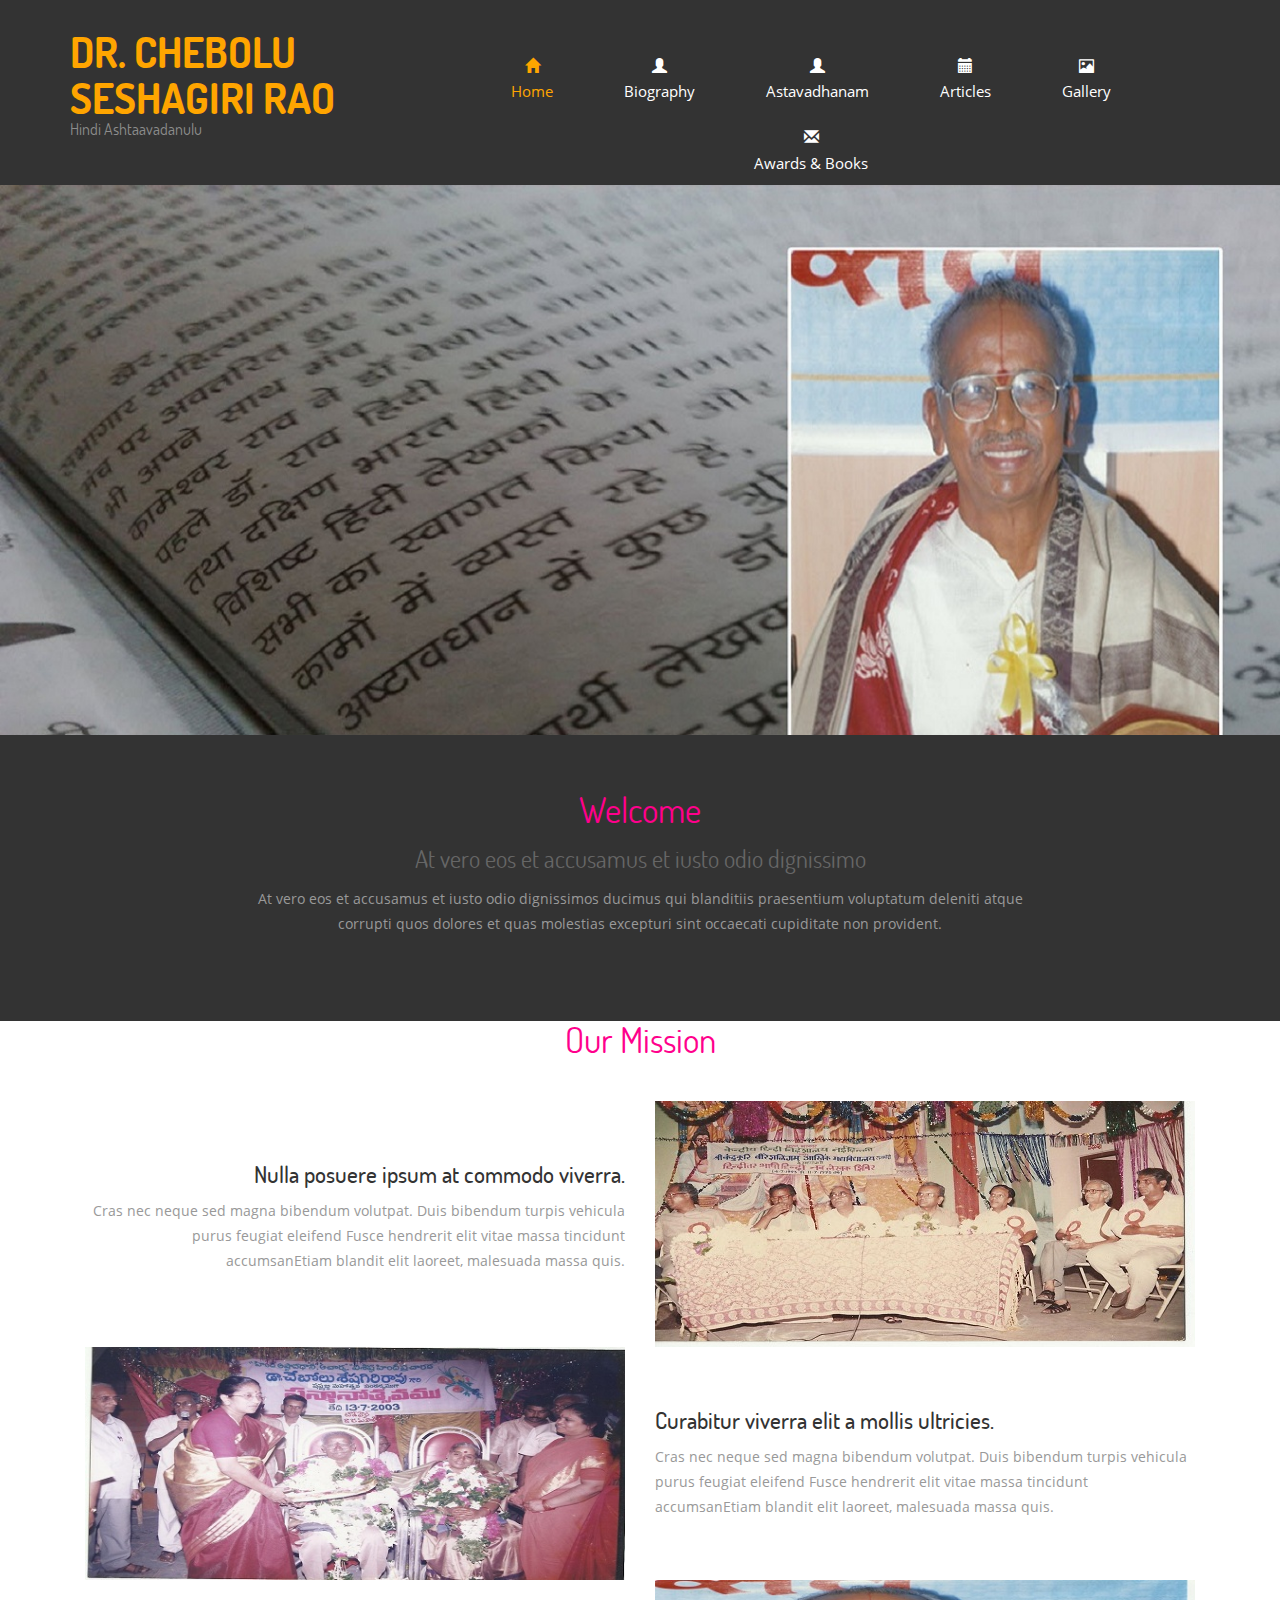
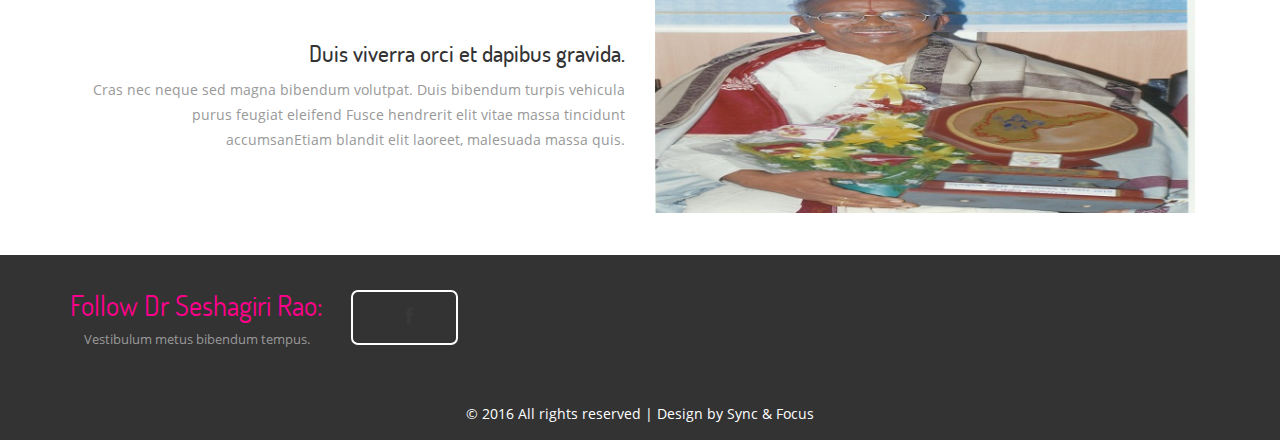
==== commit e859ae71: "Update index.html" ====
--- a/index.html
+++ b/index.html
@@ -29,7 +29,8 @@
 			 <span class="menu">MENU</span>
 			 <ul>
 			 <li class="active"><a href="index.html"><span class="glyphicon glyphicon-home" aria-hidden="true"></span>Home</a></li>
-			 <li><a href="Biography.html"><span class="glyphicon glyphicon-user" aria-hidden="true"></span>Biography</a></li>
+			<li><a href="Biography.html"><span class="glyphicon glyphicon-user" aria-hidden="true"></span>Biography</a></li>
+			<li><a href="Astavadhanam.html"><span class="glyphicon glyphicon-user" aria-hidden="true"></span>Astavadhanam</a></li>
 			 <li><a href="Articles.html"><span class="glyphicon glyphicon-calendar" aria-hidden="true"></span>Articles</a></li>
 			 <li><a href="gallery.html"><span class="glyphicon glyphicon-picture" aria-hidden="true"></span>Gallery</a></li>
 			 <li><a href="Awards & Books.html"><span class="glyphicon glyphicon-envelope" aria-hidden="true"></span>Awards & Books</a></li>
@@ -175,4 +176,4 @@
 </div>
 <!---->
 </body>
-</html>+</html>
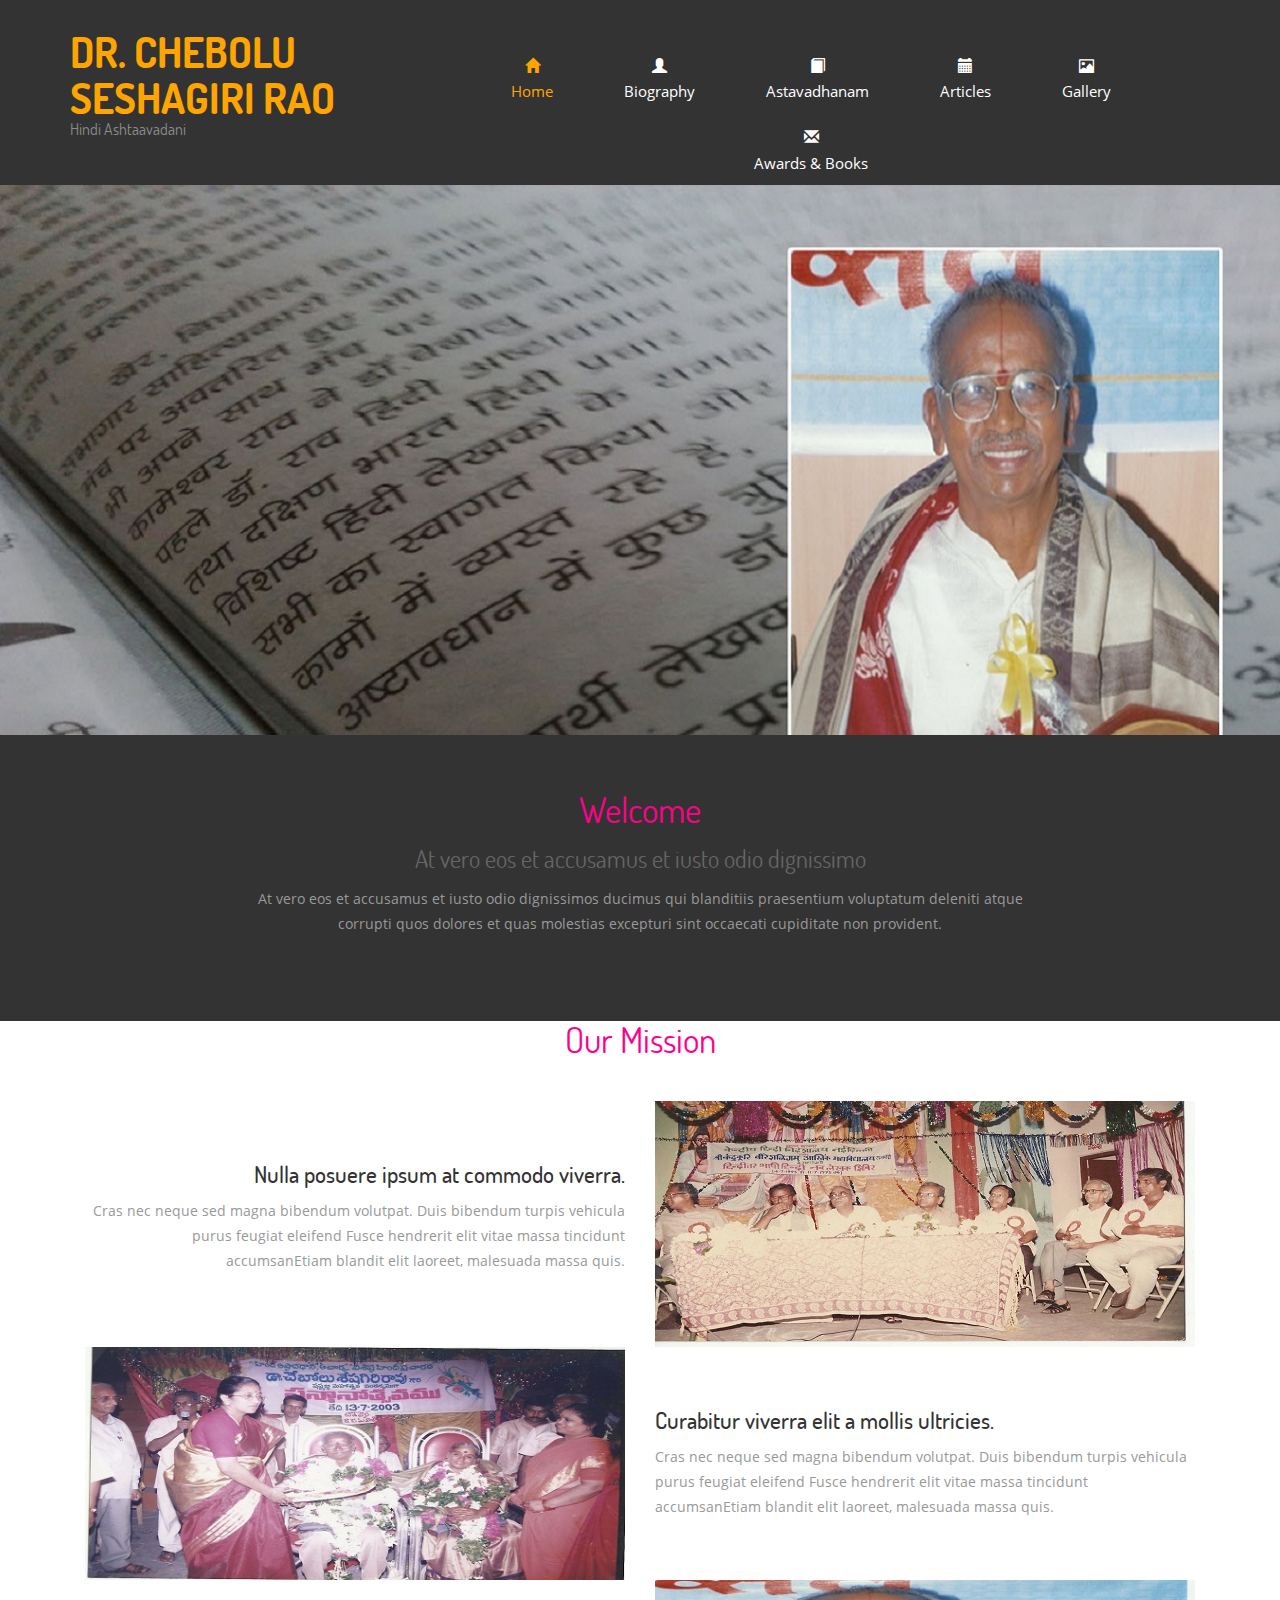
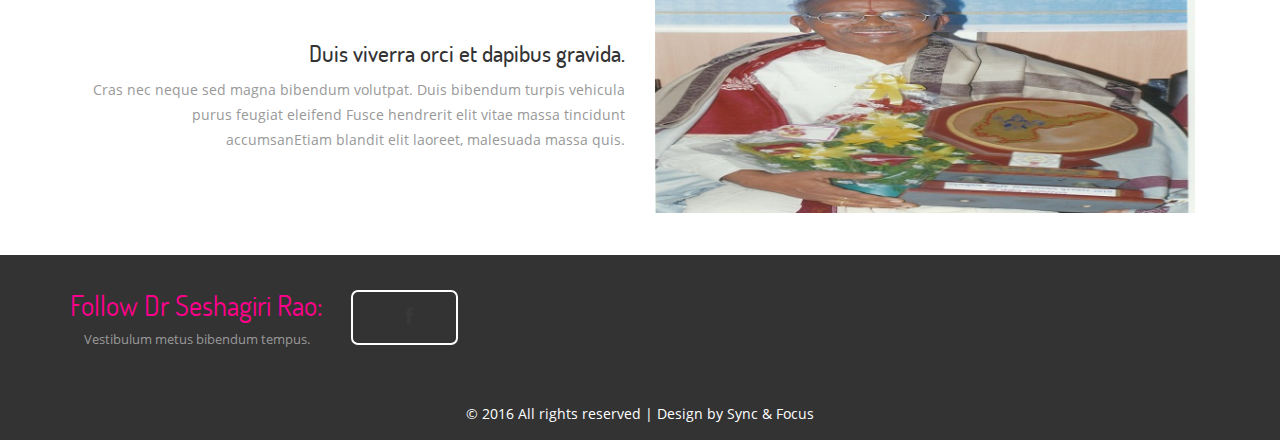
==== commit 7fb9c0d0: "Update index.html" ====
--- a/index.html
+++ b/index.html
@@ -21,7 +21,7 @@
 	 <div class="container">
 		 <div class="header-top">
 			 <div class="logo">
-				 <a href="index.html"><h1>DR. CHEBOLU SESHAGIRI RAO<span>Hindi Ashtaavadanulu</span></h1></a>
+				 <a href="index.html"><h1>DR. CHEBOLU SESHAGIRI RAO<span>Hindi Ashtaavadani</span></h1></a>
 			 </div>
 		
 		 </div>
@@ -30,7 +30,7 @@
 			 <ul>
 			 <li class="active"><a href="index.html"><span class="glyphicon glyphicon-home" aria-hidden="true"></span>Home</a></li>
 			<li><a href="Biography.html"><span class="glyphicon glyphicon-user" aria-hidden="true"></span>Biography</a></li>
-			<li><a href="Astavadhanam.html"><span class="glyphicon glyphicon-user" aria-hidden="true"></span>Astavadhanam</a></li>
+			<li><a href="Astavadhanam.html"><span class="glyphicon glyphicon-book" aria-hidden="true"></span>Astavadhanam</a></li>
 			 <li><a href="Articles.html"><span class="glyphicon glyphicon-calendar" aria-hidden="true"></span>Articles</a></li>
 			 <li><a href="gallery.html"><span class="glyphicon glyphicon-picture" aria-hidden="true"></span>Gallery</a></li>
 			 <li><a href="Awards & Books.html"><span class="glyphicon glyphicon-envelope" aria-hidden="true"></span>Awards & Books</a></li>
